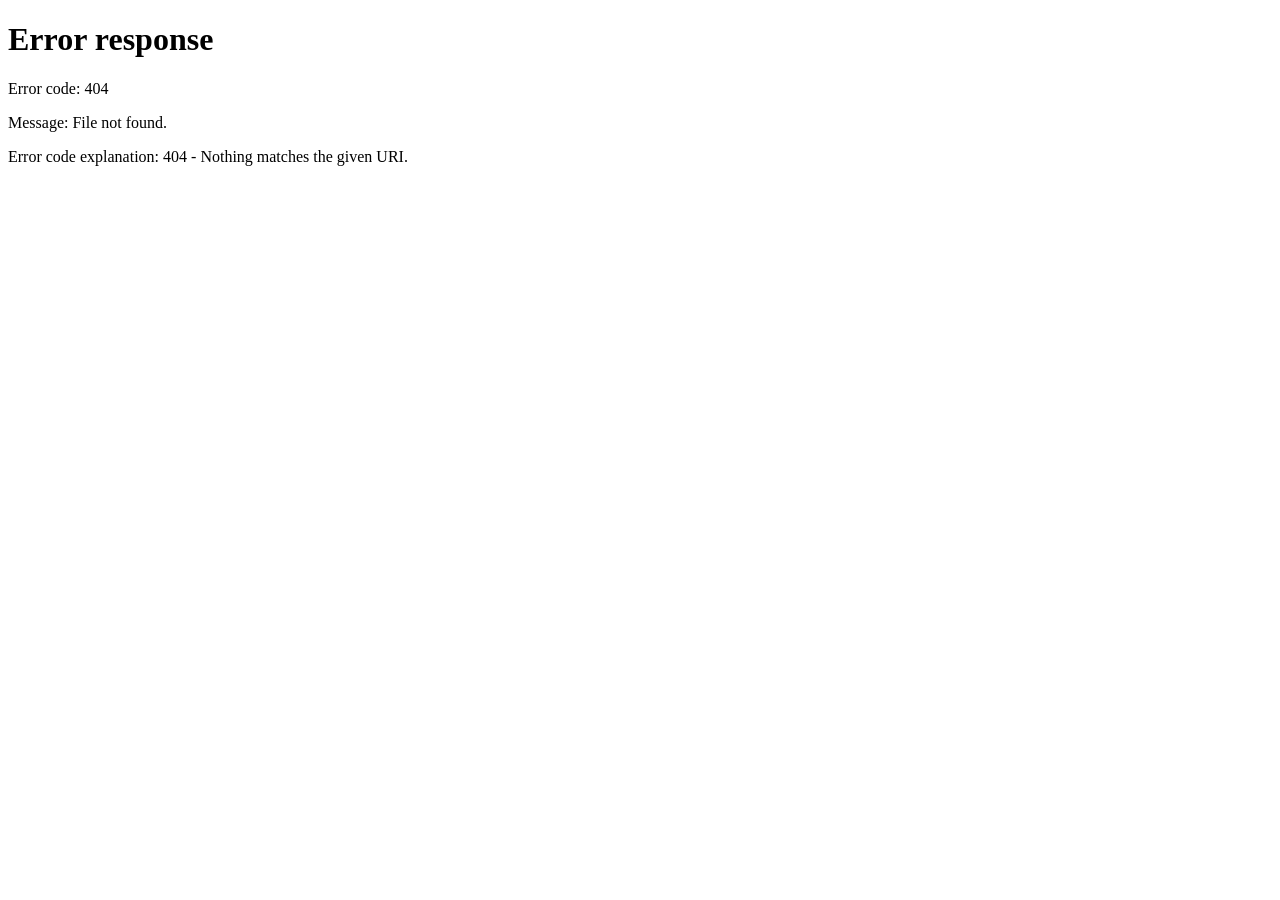
==== luci-app-openclash/root/usr/share/openclash/ui/metacubexd/index.html @ 3d4c2f78 "Chore: update third-party resources" ====
<!DOCTYPE html><html><head><meta charset="utf-8"><meta name="viewport" content="width=device-width, initial-scale=1.0, minimum-scale=1.0, maximum-scale=1.0, user-scalable=no, viewport-fit=cover"><title>MetaCubeXD</title><script src="config.js" onerror="window.__METACUBEXD_CONFIG__={defaultBackendURL:''}"></script><script>window.__METACUBEXD_CONFIG__ = window.__METACUBEXD_CONFIG__ || { defaultBackendURL: '' }</script><link rel="stylesheet" href="./_nuxt/entry.DXtGYZBt.css" crossorigin><link rel="modulepreload" as="script" crossorigin href="./_nuxt/CIdxgjib.js"><script type="module" src="./_nuxt/CIdxgjib.js" crossorigin></script><meta name="theme-color" content="#000000"><link rel="icon" type="image/svg+xml" href="favicon.svg"><link rel="apple-touch-icon" href="pwa-192x192.png"><script id="unhead:payload" type="application/json">{"title":"MetaCubeXD"}</script></head><body><div id="__nuxt"></div><div id="teleports"></div><script>window.__NUXT__={};window.__NUXT__.config={public:{appVersion:"1.244.2",mockMode:false,defaultBackendURL:"",i18n:{baseUrl:"",defaultLocale:"en",rootRedirect:"",redirectStatusCode:302,skipSettingLocaleOnNavigate:false,locales:[{code:"en",name:"English",language:""},{code:"zh",name:"简体中文",language:""},{code:"ru",name:"Русский",language:""}],detectBrowserLanguage:{alwaysRedirect:false,cookieCrossOrigin:false,cookieDomain:"",cookieKey:"metacubexd_lang",cookieSecure:false,fallbackLocale:"en",redirectOn:"root",useCookie:true},experimental:{localeDetector:"",typedPages:true,typedOptionsAndMessages:false,alternateLinkCanonicalQueries:true,devCache:false,cacheLifetime:"",stripMessagesPayload:false,preload:false,strictSeo:false,nitroContextDetection:true,httpCacheDuration:10},domainLocales:{en:{domain:""},zh:{domain:""},ru:{domain:""}}}},app:{baseURL:"./",buildId:"1cd4a309-3cd0-4e7f-ae64-8cde50544517",buildAssetsDir:"/_nuxt/",cdnURL:""}}</script><script type="application/json" data-nuxt-data="nuxt-app" data-ssr="false" id="__NUXT_DATA__">[{"prerenderedAt":1,"serverRendered":2},1775009994693,false]</script></body></html>
---- luci-app-openclash/root/usr/share/openclash/ui/metacubexd/_nuxt/entry.DXtGYZBt.css ----
@layer properties{@supports ((-webkit-hyphens:none) and (not (margin-trim:inline))) or ((-moz-orient:inline) and (not (color:rgb(from red r g b)))){*,::backdrop,:after,:before{--tw-translate-x:0;--tw-translate-y:0;--tw-translate-z:0;--tw-scale-x:1;--tw-scale-y:1;--tw-scale-z:1;--tw-rotate-x:initial;--tw-rotate-y:initial;--tw-rotate-z:initial;--tw-skew-x:initial;--tw-skew-y:initial;--tw-pan-x:initial;--tw-pan-y:initial;--tw-pinch-zoom:initial;--tw-space-y-reverse:0;--tw-border-style:solid;--tw-gradient-position:initial;--tw-gradient-from:#0000;--tw-gradient-via:#0000;--tw-gradient-to:#0000;--tw-gradient-stops:initial;--tw-gradient-via-stops:initial;--tw-gradient-from-position:0%;--tw-gradient-via-position:50%;--tw-gradient-to-position:100%;--tw-leading:initial;--tw-font-weight:initial;--tw-tracking:initial;--tw-ordinal:initial;--tw-slashed-zero:initial;--tw-numeric-figure:initial;--tw-numeric-spacing:initial;--tw-numeric-fraction:initial;--tw-shadow:0 0 #0000;--tw-shadow-color:initial;--tw-shadow-alpha:100%;--tw-inset-shadow:0 0 #0000;--tw-inset-shadow-color:initial;--tw-inset-shadow-alpha:100%;--tw-ring-color:initial;--tw-ring-shadow:0 0 #0000;--tw-inset-ring-color:initial;--tw-inset-ring-shadow:0 0 #0000;--tw-ring-inset:initial;--tw-ring-offset-width:0px;--tw-ring-offset-color:#fff;--tw-ring-offset-shadow:0 0 #0000;--tw-blur:initial;--tw-brightness:initial;--tw-contrast:initial;--tw-grayscale:initial;--tw-hue-rotate:initial;--tw-invert:initial;--tw-opacity:initial;--tw-saturate:initial;--tw-sepia:initial;--tw-drop-shadow:initial;--tw-drop-shadow-color:initial;--tw-drop-shadow-alpha:100%;--tw-drop-shadow-size:initial;--tw-backdrop-blur:initial;--tw-backdrop-brightness:initial;--tw-backdrop-contrast:initial;--tw-backdrop-grayscale:initial;--tw-backdrop-hue-rotate:initial;--tw-backdrop-invert:initial;--tw-backdrop-opacity:initial;--tw-backdrop-saturate:initial;--tw-backdrop-sepia:initial;--tw-duration:initial;--tw-ease:initial;--tw-content:""}}}@layer theme{:host,:root{--font-sans:ui-sans-serif,system-ui,sans-serif,"Apple Color Emoji","Segoe UI Emoji","Segoe UI Symbol","Noto Color Emoji";--font-mono:ui-monospace,SFMono-Regular,Menlo,Monaco,Consolas,"Liberation Mono","Courier New",monospace;--color-red-500:oklch(63.7% .237 25.331);--color-yellow-500:oklch(79.5% .184 86.047);--color-green-600:oklch(62.7% .194 149.214);--color-indigo-500:oklch(58.5% .233 277.117);--color-gray-200:oklch(92.8% .006 264.531);--color-gray-400:oklch(70.7% .022 261.325);--color-gray-700:oklch(37.3% .034 259.733);--color-gray-800:oklch(27.8% .033 256.848);--color-black:#000;--color-white:#fff;--spacing:.25rem;--container-sm:24rem;--container-md:28rem;--container-lg:32rem;--container-2xl:42rem;--text-xs:.75rem;--text-xs--line-height:1.33333;--text-sm:.875rem;--text-sm--line-height:1.42857;--text-base:1rem;--text-base--line-height:1.5;--text-lg:1.125rem;--text-lg--line-height:1.55556;--text-xl:1.25rem;--text-xl--line-height:1.4;--text-2xl:1.5rem;--text-2xl--line-height:1.33333;--text-3xl:1.875rem;--text-3xl--line-height:1.2;--text-4xl:2.25rem;--text-4xl--line-height:1.11111;--text-5xl:3rem;--text-5xl--line-height:1;--text-6xl:3.75rem;--text-6xl--line-height:1;--font-weight-medium:500;--font-weight-semibold:600;--font-weight-bold:700;--font-weight-black:900;--tracking-tighter:-.05em;--tracking-tight:-.025em;--tracking-wide:.025em;--tracking-wider:.05em;--tracking-widest:.1em;--leading-tight:1.25;--leading-normal:1.5;--radius-sm:.25rem;--radius-md:.375rem;--radius-lg:.5rem;--radius-xl:.75rem;--radius-2xl:1rem;--ease-out:cubic-bezier(0,0,.2,1);--ease-in-out:cubic-bezier(.4,0,.2,1);--animate-spin:spin 1s linear infinite;--animate-ping:ping 1s cubic-bezier(0,0,.2,1) infinite;--animate-pulse:pulse 2s cubic-bezier(.4,0,.6,1) infinite;--blur-xs:4px;--blur-sm:8px;--blur-md:12px;--default-transition-duration:.15s;--default-transition-timing-function:cubic-bezier(.4,0,.2,1);--default-font-family:var(--font-sans);--default-mono-font-family:var(--font-mono)}}@layer base{*,::backdrop,:after,:before{border:0 solid;box-sizing:border-box;margin:0;padding:0}::file-selector-button{border:0 solid;box-sizing:border-box;margin:0;padding:0}:host,html{-webkit-text-size-adjust:100%;font-family:var(--default-font-family,ui-sans-serif,system-ui,sans-serif,"Apple Color Emoji","Segoe UI Emoji","Segoe UI Symbol","Noto Color Emoji");font-feature-settings:var(--default-font-feature-settings,normal);font-variation-settings:var(--default-font-variation-settings,normal);line-height:1.5;-moz-tab-size:4;-o-tab-size:4;tab-size:4;-webkit-tap-highlight-color:transparent}hr{border-top-width:1px;color:inherit;height:0}abbr:where([title]){-webkit-text-decoration:underline dotted;text-decoration:underline dotted}h1,h2,h3,h4,h5,h6{font-size:inherit;font-weight:inherit}a{color:inherit;-webkit-text-decoration:inherit;text-decoration:inherit}b,strong{font-weight:bolder}code,kbd,pre,samp{font-family:var(--default-mono-font-family,ui-monospace,SFMono-Regular,Menlo,Monaco,Consolas,"Liberation Mono","Courier New",monospace);font-feature-settings:var(--default-mono-font-feature-settings,normal);font-size:1em;font-variation-settings:var(--default-mono-font-variation-settings,normal)}small{font-size:80%}sub,sup{font-size:75%;line-height:0;position:relative;vertical-align:baseline}sub{bottom:-.25em}sup{top:-.5em}table{border-collapse:collapse;border-color:inherit;text-indent:0}:-moz-focusring{outline:auto}progress{vertical-align:baseline}summary{display:list-item}menu,ol,ul{list-style:none}audio,canvas,embed,iframe,img,object,svg,video{display:block;vertical-align:middle}img,video{height:auto;max-width:100%}button,input,optgroup,select,textarea{background-color:#0000;border-radius:0;color:inherit;font:inherit;font-feature-settings:inherit;font-variation-settings:inherit;letter-spacing:inherit;opacity:1}::file-selector-button{background-color:#0000;border-radius:0;color:inherit;font:inherit;font-feature-settings:inherit;font-variation-settings:inherit;letter-spacing:inherit;opacity:1}:where(select:is([multiple],[size])) optgroup{font-weight:bolder}:where(select:is([multiple],[size])) optgroup option{padding-inline-start:20px}::file-selector-button{margin-inline-end:4px}::-moz-placeholder{opacity:1}::placeholder{opacity:1}@supports (not (-webkit-appearance:-apple-pay-button)) or (contain-intrinsic-size:1px){::-moz-placeholder{color:currentColor}::placeholder{color:currentColor}@supports (color:color-mix(in lab,red,red)){::-moz-placeholder{color:color-mix(in oklab,currentcolor 50%,transparent)}::placeholder{color:color-mix(in oklab,currentcolor 50%,transparent)}}}textarea{resize:vertical}::-webkit-search-decoration{-webkit-appearance:none}::-webkit-date-and-time-value{min-height:1lh;text-align:inherit}::-webkit-datetime-edit{display:inline-flex}::-webkit-datetime-edit-fields-wrapper{padding:0}::-webkit-datetime-edit,::-webkit-datetime-edit-year-field{padding-block:0}::-webkit-datetime-edit-day-field,::-webkit-datetime-edit-month-field{padding-block:0}::-webkit-datetime-edit-hour-field,::-webkit-datetime-edit-minute-field{padding-block:0}::-webkit-datetime-edit-millisecond-field,::-webkit-datetime-edit-second-field{padding-block:0}::-webkit-datetime-edit-meridiem-field{padding-block:0}::-webkit-calendar-picker-indicator{line-height:1}:-moz-ui-invalid{box-shadow:none}button,input:where([type=button],[type=reset],[type=submit]){-webkit-appearance:button;-moz-appearance:button;appearance:button}::file-selector-button{-webkit-appearance:button;-moz-appearance:button;appearance:button}::-webkit-inner-spin-button,::-webkit-outer-spin-button{height:auto}[hidden]:where(:not([hidden=until-found])){display:none!important}:root:has(input.theme-controller[value=light]:checked),:where(:root),[data-theme=light]{color-scheme:light;--color-base-100:oklch(100% 0 0);--color-base-200:oklch(98% 0 0);--color-base-300:oklch(95% 0 0);--color-base-content:oklch(21% .006 285.885);--color-primary:oklch(45% .24 277.023);--color-primary-content:oklch(93% .034 272.788);--color-secondary:oklch(65% .241 354.308);--color-secondary-content:oklch(94% .028 342.258);--color-accent:oklch(77% .152 181.912);--color-accent-content:oklch(38% .063 188.416);--color-neutral:oklch(14% .005 285.823);--color-neutral-content:oklch(92% .004 286.32);--color-info:oklch(74% .16 232.661);--color-info-content:oklch(29% .066 243.157);--color-success:oklch(76% .177 163.223);--color-success-content:oklch(37% .077 168.94);--color-warning:oklch(82% .189 84.429);--color-warning-content:oklch(41% .112 45.904);--color-error:oklch(71% .194 13.428);--color-error-content:oklch(27% .105 12.094);--radius-selector:.5rem;--radius-field:.25rem;--radius-box:.5rem;--size-selector:.25rem;--size-field:.25rem;--border:1px;--depth:1;--noise:0}@media(prefers-color-scheme:dark){:root:not([data-theme]){color-scheme:dark;--color-base-100:oklch(25.33% .016 252.42);--color-base-200:oklch(23.26% .014 253.1);--color-base-300:oklch(21.15% .012 254.09);--color-base-content:oklch(97.807% .029 256.847);--color-primary:oklch(58% .233 277.117);--color-primary-content:oklch(96% .018 272.314);--color-secondary:oklch(65% .241 354.308);--color-secondary-content:oklch(94% .028 342.258);--color-accent:oklch(77% .152 181.912);--color-accent-content:oklch(38% .063 188.416);--color-neutral:oklch(14% .005 285.823);--color-neutral-content:oklch(92% .004 286.32);--color-info:oklch(74% .16 232.661);--color-info-content:oklch(29% .066 243.157);--color-success:oklch(76% .177 163.223);--color-success-content:oklch(37% .077 168.94);--color-warning:oklch(82% .189 84.429);--color-warning-content:oklch(41% .112 45.904);--color-error:oklch(71% .194 13.428);--color-error-content:oklch(27% .105 12.094);--radius-selector:.5rem;--radius-field:.25rem;--radius-box:.5rem;--size-selector:.25rem;--size-field:.25rem;--border:1px;--depth:1;--noise:0}}:root:has(input.theme-controller[value=light]:checked),[data-theme=light]{color-scheme:light;--color-base-100:oklch(100% 0 0);--color-base-200:oklch(98% 0 0);--color-base-300:oklch(95% 0 0);--color-base-content:oklch(21% .006 285.885);--color-primary:oklch(45% .24 277.023);--color-primary-content:oklch(93% .034 272.788);--color-secondary:oklch(65% .241 354.308);--color-secondary-content:oklch(94% .028 342.258);--color-accent:oklch(77% .152 181.912);--color-accent-content:oklch(38% .063 188.416);--color-neutral:oklch(14% .005 285.823);--color-neutral-content:oklch(92% .004 286.32);--color-info:oklch(74% .16 232.661);--color-info-content:oklch(29% .066 243.157);--color-success:oklch(76% .177 163.223);--color-success-content:oklch(37% .077 168.94);--color-warning:oklch(82% .189 84.429);--color-warning-content:oklch(41% .112 45.904);--color-error:oklch(71% .194 13.428);--color-error-content:oklch(27% .105 12.094);--radius-selector:.5rem;--radius-field:.25rem;--radius-box:.5rem;--size-selector:.25rem;--size-field:.25rem;--border:1px;--depth:1;--noise:0}:root:has(input.theme-controller[value=dark]:checked),[data-theme=dark]{color-scheme:dark;--color-base-100:oklch(25.33% .016 252.42);--color-base-200:oklch(23.26% .014 253.1);--color-base-300:oklch(21.15% .012 254.09);--color-base-content:oklch(97.807% .029 256.847);--color-primary:oklch(58% .233 277.117);--color-primary-content:oklch(96% .018 272.314);--color-secondary:oklch(65% .241 354.308);--color-secondary-content:oklch(94% .028 342.258);--color-accent:oklch(77% .152 181.912);--color-accent-content:oklch(38% .063 188.416);--color-neutral:oklch(14% .005 285.823);--color-neutral-content:oklch(92% .004 286.32);--color-info:oklch(74% .16 232.661);--color-info-content:oklch(29% .066 243.157);--color-success:oklch(76% .177 163.223);--color-success-content:oklch(37% .077 168.94);--color-warning:oklch(82% .189 84.429);--color-warning-content:oklch(41% .112 45.904);--color-error:oklch(71% .194 13.428);--color-error-content:oklch(27% .105 12.094);--radius-selector:.5rem;--radius-field:.25rem;--radius-box:.5rem;--size-selector:.25rem;--size-field:.25rem;--border:1px;--depth:1;--noise:0}:root:has(input.theme-controller[value=cupcake]:checked),[data-theme=cupcake]{color-scheme:light;--color-base-100:oklch(97.788% .004 56.375);--color-base-200:oklch(93.982% .007 61.449);--color-base-300:oklch(91.586% .006 53.44);--color-base-content:oklch(23.574% .066 313.189);--color-primary:oklch(85% .138 181.071);--color-primary-content:oklch(43% .078 188.216);--color-secondary:oklch(89% .061 343.231);--color-secondary-content:oklch(45% .187 3.815);--color-accent:oklch(90% .076 70.697);--color-accent-content:oklch(47% .157 37.304);--color-neutral:oklch(27% .006 286.033);--color-neutral-content:oklch(92% .004 286.32);--color-info:oklch(68% .169 237.323);--color-info-content:oklch(29% .066 243.157);--color-success:oklch(69% .17 162.48);--color-success-content:oklch(26% .051 172.552);--color-warning:oklch(79% .184 86.047);--color-warning-content:oklch(28% .066 53.813);--color-error:oklch(64% .246 16.439);--color-error-content:oklch(27% .105 12.094);--radius-selector:1rem;--radius-field:2rem;--radius-box:1rem;--size-selector:.25rem;--size-field:.25rem;--border:2px;--depth:1;--noise:0}:root:has(input.theme-controller[value=bumblebee]:checked),[data-theme=bumblebee]{color-scheme:light;--color-base-100:oklch(100% 0 0);--color-base-200:oklch(97% 0 0);--color-base-300:oklch(92% 0 0);--color-base-content:oklch(20% 0 0);--color-primary:oklch(85% .199 91.936);--color-primary-content:oklch(42% .095 57.708);--color-secondary:oklch(75% .183 55.934);--color-secondary-content:oklch(40% .123 38.172);--color-accent:oklch(0% 0 0);--color-accent-content:oklch(100% 0 0);--color-neutral:oklch(37% .01 67.558);--color-neutral-content:oklch(92% .003 48.717);--color-info:oklch(74% .16 232.661);--color-info-content:oklch(39% .09 240.876);--color-success:oklch(76% .177 163.223);--color-success-content:oklch(37% .077 168.94);--color-warning:oklch(82% .189 84.429);--color-warning-content:oklch(41% .112 45.904);--color-error:oklch(70% .191 22.216);--color-error-content:oklch(39% .141 25.723);--radius-selector:1rem;--radius-field:.5rem;--radius-box:1rem;--size-selector:.25rem;--size-field:.25rem;--border:1px;--depth:1;--noise:0}:root:has(input.theme-controller[value=emerald]:checked),[data-theme=emerald]{color-scheme:light;--color-base-100:oklch(100% 0 0);--color-base-200:oklch(93% 0 0);--color-base-300:oklch(86% 0 0);--color-base-content:oklch(35.519% .032 262.988);--color-primary:oklch(76.662% .135 153.45);--color-primary-content:oklch(33.387% .04 162.24);--color-secondary:oklch(61.302% .202 261.294);--color-secondary-content:oklch(100% 0 0);--color-accent:oklch(72.772% .149 33.2);--color-accent-content:oklch(0% 0 0);--color-neutral:oklch(35.519% .032 262.988);--color-neutral-content:oklch(98.462% .001 247.838);--color-info:oklch(72.06% .191 231.6);--color-info-content:oklch(0% 0 0);--color-success:oklch(64.8% .15 160);--color-success-content:oklch(0% 0 0);--color-warning:oklch(84.71% .199 83.87);--color-warning-content:oklch(0% 0 0);--color-error:oklch(71.76% .221 22.18);--color-error-content:oklch(0% 0 0);--radius-selector:1rem;--radius-field:.5rem;--radius-box:1rem;--size-selector:.25rem;--size-field:.25rem;--border:1px;--depth:0;--noise:0}:root:has(input.theme-controller[value=corporate]:checked),[data-theme=corporate]{color-scheme:light;--color-base-100:oklch(100% 0 0);--color-base-200:oklch(93% 0 0);--color-base-300:oklch(86% 0 0);--color-base-content:oklch(22.389% .031 278.072);--color-primary:oklch(58% .158 241.966);--color-primary-content:oklch(100% 0 0);--color-secondary:oklch(55% .046 257.417);--color-secondary-content:oklch(100% 0 0);--color-accent:oklch(60% .118 184.704);--color-accent-content:oklch(100% 0 0);--color-neutral:oklch(0% 0 0);--color-neutral-content:oklch(100% 0 0);--color-info:oklch(60% .126 221.723);--color-info-content:oklch(100% 0 0);--color-success:oklch(62% .194 149.214);--color-success-content:oklch(100% 0 0);--color-warning:oklch(85% .199 91.936);--color-warning-content:oklch(0% 0 0);--color-error:oklch(70% .191 22.216);--color-error-content:oklch(0% 0 0);--radius-selector:.25rem;--radius-field:.25rem;--radius-box:.25rem;--size-selector:.25rem;--size-field:.25rem;--border:1px;--depth:0;--noise:0}:root:has(input.theme-controller[value=synthwave]:checked),[data-theme=synthwave]{color-scheme:dark;--color-base-100:oklch(15% .09 281.288);--color-base-200:oklch(20% .09 281.288);--color-base-300:oklch(25% .09 281.288);--color-base-content:oklch(78% .115 274.713);--color-primary:oklch(71% .202 349.761);--color-primary-content:oklch(28% .109 3.907);--color-secondary:oklch(82% .111 230.318);--color-secondary-content:oklch(29% .066 243.157);--color-accent:oklch(75% .183 55.934);--color-accent-content:oklch(26% .079 36.259);--color-neutral:oklch(45% .24 277.023);--color-neutral-content:oklch(87% .065 274.039);--color-info:oklch(74% .16 232.661);--color-info-content:oklch(29% .066 243.157);--color-success:oklch(77% .152 181.912);--color-success-content:oklch(27% .046 192.524);--color-warning:oklch(90% .182 98.111);--color-warning-content:oklch(42% .095 57.708);--color-error:oklch(73.7% .121 32.639);--color-error-content:oklch(23.501% .096 290.329);--radius-selector:1rem;--radius-field:.5rem;--radius-box:1rem;--size-selector:.25rem;--size-field:.25rem;--border:1px;--depth:0;--noise:0}:root:has(input.theme-controller[value=retro]:checked),[data-theme=retro]{color-scheme:light;--color-base-100:oklch(91.637% .034 90.515);--color-base-200:oklch(88.272% .049 91.774);--color-base-300:oklch(84.133% .065 90.856);--color-base-content:oklch(41% .112 45.904);--color-primary:oklch(80% .114 19.571);--color-primary-content:oklch(39% .141 25.723);--color-secondary:oklch(92% .084 155.995);--color-secondary-content:oklch(44% .119 151.328);--color-accent:oklch(68% .162 75.834);--color-accent-content:oklch(41% .112 45.904);--color-neutral:oklch(44% .011 73.639);--color-neutral-content:oklch(86% .005 56.366);--color-info:oklch(58% .158 241.966);--color-info-content:oklch(96% .059 95.617);--color-success:oklch(51% .096 186.391);--color-success-content:oklch(96% .059 95.617);--color-warning:oklch(64% .222 41.116);--color-warning-content:oklch(96% .059 95.617);--color-error:oklch(70% .191 22.216);--color-error-content:oklch(40% .123 38.172);--radius-selector:.25rem;--radius-field:.25rem;--radius-box:.5rem;--size-selector:.25rem;--size-field:.25rem;--border:1px;--depth:0;--noise:0}:root:has(input.theme-controller[value=cyberpunk]:checked),[data-theme=cyberpunk]{color-scheme:light;--color-base-100:oklch(94.51% .179 104.32);--color-base-200:oklch(91.51% .179 104.32);--color-base-300:oklch(85.51% .179 104.32);--color-base-content:oklch(0% 0 0);--color-primary:oklch(74.22% .209 6.35);--color-primary-content:oklch(14.844% .041 6.35);--color-secondary:oklch(83.33% .184 204.72);--color-secondary-content:oklch(16.666% .036 204.72);--color-accent:oklch(71.86% .217 310.43);--color-accent-content:oklch(14.372% .043 310.43);--color-neutral:oklch(23.04% .065 269.31);--color-neutral-content:oklch(94.51% .179 104.32);--color-info:oklch(72.06% .191 231.6);--color-info-content:oklch(0% 0 0);--color-success:oklch(64.8% .15 160);--color-success-content:oklch(0% 0 0);--color-warning:oklch(84.71% .199 83.87);--color-warning-content:oklch(0% 0 0);--color-error:oklch(71.76% .221 22.18);--color-error-content:oklch(0% 0 0);--radius-selector:0rem;--radius-field:0rem;--radius-box:0rem;--size-selector:.25rem;--size-field:.25rem;--border:1px;--depth:0;--noise:0}:root:has(input.theme-controller[value=valentine]:checked),[data-theme=valentine]{color-scheme:light;--color-base-100:oklch(97% .014 343.198);--color-base-200:oklch(94% .028 342.258);--color-base-300:oklch(89% .061 343.231);--color-base-content:oklch(52% .223 3.958);--color-primary:oklch(65% .241 354.308);--color-primary-content:oklch(100% 0 0);--color-secondary:oklch(62% .265 303.9);--color-secondary-content:oklch(97% .014 308.299);--color-accent:oklch(82% .111 230.318);--color-accent-content:oklch(39% .09 240.876);--color-neutral:oklch(40% .153 2.432);--color-neutral-content:oklch(89% .061 343.231);--color-info:oklch(86% .127 207.078);--color-info-content:oklch(44% .11 240.79);--color-success:oklch(84% .143 164.978);--color-success-content:oklch(43% .095 166.913);--color-warning:oklch(75% .183 55.934);--color-warning-content:oklch(26% .079 36.259);--color-error:oklch(63% .237 25.331);--color-error-content:oklch(97% .013 17.38);--radius-selector:1rem;--radius-field:2rem;--radius-box:1rem;--size-selector:.25rem;--size-field:.25rem;--border:1px;--depth:0;--noise:0}:root:has(input.theme-controller[value=halloween]:checked),[data-theme=halloween]{color-scheme:dark;--color-base-100:oklch(21% .006 56.043);--color-base-200:oklch(14% .004 49.25);--color-base-300:oklch(0% 0 0);--color-base-content:oklch(84.955% 0 0);--color-primary:oklch(77.48% .204 60.62);--color-primary-content:oklch(19.693% .004 196.779);--color-secondary:oklch(45.98% .248 305.03);--color-secondary-content:oklch(89.196% .049 305.03);--color-accent:oklch(64.8% .223 136.073);--color-accent-content:oklch(0% 0 0);--color-neutral:oklch(24.371% .046 65.681);--color-neutral-content:oklch(84.874% .009 65.681);--color-info:oklch(54.615% .215 262.88);--color-info-content:oklch(90.923% .043 262.88);--color-success:oklch(62.705% .169 149.213);--color-success-content:oklch(12.541% .033 149.213);--color-warning:oklch(66.584% .157 58.318);--color-warning-content:oklch(13.316% .031 58.318);--color-error:oklch(65.72% .199 27.33);--color-error-content:oklch(13.144% .039 27.33);--radius-selector:1rem;--radius-field:.5rem;--radius-box:1rem;--size-selector:.25rem;--size-field:.25rem;--border:1px;--depth:1;--noise:0}:root:has(input.theme-controller[value=garden]:checked),[data-theme=garden]{color-scheme:light;--color-base-100:oklch(92.951% .002 17.197);--color-base-200:oklch(86.445% .002 17.197);--color-base-300:oklch(79.938% .001 17.197);--color-base-content:oklch(16.961% .001 17.32);--color-primary:oklch(62.45% .278 3.836);--color-primary-content:oklch(100% 0 0);--color-secondary:oklch(48.495% .11 355.095);--color-secondary-content:oklch(89.699% .022 355.095);--color-accent:oklch(56.273% .054 154.39);--color-accent-content:oklch(100% 0 0);--color-neutral:oklch(24.155% .049 89.07);--color-neutral-content:oklch(92.951% .002 17.197);--color-info:oklch(72.06% .191 231.6);--color-info-content:oklch(0% 0 0);--color-success:oklch(64.8% .15 160);--color-success-content:oklch(0% 0 0);--color-warning:oklch(84.71% .199 83.87);--color-warning-content:oklch(0% 0 0);--color-error:oklch(71.76% .221 22.18);--color-error-content:oklch(0% 0 0);--radius-selector:1rem;--radius-field:.5rem;--radius-box:1rem;--size-selector:.25rem;--size-field:.25rem;--border:1px;--depth:0;--noise:0}:root:has(input.theme-controller[value=forest]:checked),[data-theme=forest]{color-scheme:dark;--color-base-100:oklch(20.84% .008 17.911);--color-base-200:oklch(18.522% .007 17.911);--color-base-300:oklch(16.203% .007 17.911);--color-base-content:oklch(83.768% .001 17.911);--color-primary:oklch(68.628% .185 148.958);--color-primary-content:oklch(0% 0 0);--color-secondary:oklch(69.776% .135 168.327);--color-secondary-content:oklch(13.955% .027 168.327);--color-accent:oklch(70.628% .119 185.713);--color-accent-content:oklch(14.125% .023 185.713);--color-neutral:oklch(30.698% .039 171.364);--color-neutral-content:oklch(86.139% .007 171.364);--color-info:oklch(72.06% .191 231.6);--color-info-content:oklch(0% 0 0);--color-success:oklch(64.8% .15 160);--color-success-content:oklch(0% 0 0);--color-warning:oklch(84.71% .199 83.87);--color-warning-content:oklch(0% 0 0);--color-error:oklch(71.76% .221 22.18);--color-error-content:oklch(0% 0 0);--radius-selector:1rem;--radius-field:2rem;--radius-box:1rem;--size-selector:.25rem;--size-field:.25rem;--border:1px;--depth:0;--noise:0}:root:has(input.theme-controller[value=aqua]:checked),[data-theme=aqua]{color-scheme:dark;--color-base-100:oklch(37% .146 265.522);--color-base-200:oklch(28% .091 267.935);--color-base-300:oklch(22% .091 267.935);--color-base-content:oklch(90% .058 230.902);--color-primary:oklch(85.661% .144 198.645);--color-primary-content:oklch(40.124% .068 197.603);--color-secondary:oklch(60.682% .108 309.782);--color-secondary-content:oklch(96% .016 293.756);--color-accent:oklch(93.426% .102 94.555);--color-accent-content:oklch(18.685% .02 94.555);--color-neutral:oklch(27% .146 265.522);--color-neutral-content:oklch(80% .146 265.522);--color-info:oklch(54.615% .215 262.88);--color-info-content:oklch(90.923% .043 262.88);--color-success:oklch(62.705% .169 149.213);--color-success-content:oklch(12.541% .033 149.213);--color-warning:oklch(66.584% .157 58.318);--color-warning-content:oklch(27% .077 45.635);--color-error:oklch(73.95% .19 27.33);--color-error-content:oklch(14.79% .038 27.33);--radius-selector:1rem;--radius-field:.5rem;--radius-box:1rem;--size-selector:.25rem;--size-field:.25rem;--border:1px;--depth:1;--noise:0}:root:has(input.theme-controller[value=lofi]:checked),[data-theme=lofi]{color-scheme:light;--color-base-100:oklch(100% 0 0);--color-base-200:oklch(97% 0 0);--color-base-300:oklch(94% 0 0);--color-base-content:oklch(0% 0 0);--color-primary:oklch(15.906% 0 0);--color-primary-content:oklch(100% 0 0);--color-secondary:oklch(21.455% .001 17.278);--color-secondary-content:oklch(100% 0 0);--color-accent:oklch(26.861% 0 0);--color-accent-content:oklch(100% 0 0);--color-neutral:oklch(0% 0 0);--color-neutral-content:oklch(100% 0 0);--color-info:oklch(79.54% .103 205.9);--color-info-content:oklch(15.908% .02 205.9);--color-success:oklch(90.13% .153 164.14);--color-success-content:oklch(18.026% .03 164.14);--color-warning:oklch(88.37% .135 79.94);--color-warning-content:oklch(17.674% .027 79.94);--color-error:oklch(78.66% .15 28.47);--color-error-content:oklch(15.732% .03 28.47);--radius-selector:2rem;--radius-field:.25rem;--radius-box:.5rem;--size-selector:.25rem;--size-field:.25rem;--border:1px;--depth:0;--noise:0}:root:has(input.theme-controller[value=pastel]:checked),[data-theme=pastel]{color-scheme:light;--color-base-100:oklch(100% 0 0);--color-base-200:oklch(98.462% .001 247.838);--color-base-300:oklch(92.462% .001 247.838);--color-base-content:oklch(20% 0 0);--color-primary:oklch(90% .063 306.703);--color-primary-content:oklch(49% .265 301.924);--color-secondary:oklch(89% .058 10.001);--color-secondary-content:oklch(51% .222 16.935);--color-accent:oklch(90% .093 164.15);--color-accent-content:oklch(50% .118 165.612);--color-neutral:oklch(55% .046 257.417);--color-neutral-content:oklch(92% .013 255.508);--color-info:oklch(86% .127 207.078);--color-info-content:oklch(52% .105 223.128);--color-success:oklch(87% .15 154.449);--color-success-content:oklch(52% .154 150.069);--color-warning:oklch(83% .128 66.29);--color-warning-content:oklch(55% .195 38.402);--color-error:oklch(80% .114 19.571);--color-error-content:oklch(50% .213 27.518);--radius-selector:1rem;--radius-field:2rem;--radius-box:1rem;--size-selector:.25rem;--size-field:.25rem;--border:2px;--depth:0;--noise:0}:root:has(input.theme-controller[value=fantasy]:checked),[data-theme=fantasy]{color-scheme:light;--color-base-100:oklch(100% 0 0);--color-base-200:oklch(93% 0 0);--color-base-300:oklch(86% 0 0);--color-base-content:oklch(27.807% .029 256.847);--color-primary:oklch(37.45% .189 325.02);--color-primary-content:oklch(87.49% .037 325.02);--color-secondary:oklch(53.92% .162 241.36);--color-secondary-content:oklch(90.784% .032 241.36);--color-accent:oklch(75.98% .204 56.72);--color-accent-content:oklch(15.196% .04 56.72);--color-neutral:oklch(27.807% .029 256.847);--color-neutral-content:oklch(85.561% .005 256.847);--color-info:oklch(72.06% .191 231.6);--color-info-content:oklch(0% 0 0);--color-success:oklch(64.8% .15 160);--color-success-content:oklch(0% 0 0);--color-warning:oklch(84.71% .199 83.87);--color-warning-content:oklch(0% 0 0);--color-error:oklch(71.76% .221 22.18);--color-error-content:oklch(0% 0 0);--radius-selector:1rem;--radius-field:.5rem;--radius-box:1rem;--size-selector:.25rem;--size-field:.25rem;--border:1px;--depth:1;--noise:0}:root:has(input.theme-controller[value=wireframe]:checked),[data-theme=wireframe]{color-scheme:light;--color-base-100:oklch(100% 0 0);--color-base-200:oklch(97% 0 0);--color-base-300:oklch(94% 0 0);--color-base-content:oklch(20% 0 0);--color-primary:oklch(87% 0 0);--color-primary-content:oklch(26% 0 0);--color-secondary:oklch(87% 0 0);--color-secondary-content:oklch(26% 0 0);--color-accent:oklch(87% 0 0);--color-accent-content:oklch(26% 0 0);--color-neutral:oklch(87% 0 0);--color-neutral-content:oklch(26% 0 0);--color-info:oklch(44% .11 240.79);--color-info-content:oklch(90% .058 230.902);--color-success:oklch(43% .095 166.913);--color-success-content:oklch(90% .093 164.15);--color-warning:oklch(47% .137 46.201);--color-warning-content:oklch(92% .12 95.746);--color-error:oklch(44% .177 26.899);--color-error-content:oklch(88% .062 18.334);--radius-selector:0rem;--radius-field:.25rem;--radius-box:.25rem;--size-selector:.25rem;--size-field:.25rem;--border:1px;--depth:0;--noise:0}:root:has(input.theme-controller[value=black]:checked),[data-theme=black]{color-scheme:dark;--color-base-100:oklch(0% 0 0);--color-base-200:oklch(19% 0 0);--color-base-300:oklch(22% 0 0);--color-base-content:oklch(87.609% 0 0);--color-primary:oklch(35% 0 0);--color-primary-content:oklch(100% 0 0);--color-secondary:oklch(35% 0 0);--color-secondary-content:oklch(100% 0 0);--color-accent:oklch(35% 0 0);--color-accent-content:oklch(100% 0 0);--color-neutral:oklch(35% 0 0);--color-neutral-content:oklch(100% 0 0);--color-info:oklch(45.201% .313 264.052);--color-info-content:oklch(89.04% .062 264.052);--color-success:oklch(51.975% .176 142.495);--color-success-content:oklch(90.395% .035 142.495);--color-warning:oklch(96.798% .211 109.769);--color-warning-content:oklch(19.359% .042 109.769);--color-error:oklch(62.795% .257 29.233);--color-error-content:oklch(12.559% .051 29.233);--radius-selector:0rem;--radius-field:0rem;--radius-box:0rem;--size-selector:.25rem;--size-field:.25rem;--border:1px;--depth:0;--noise:0}:root:has(input.theme-controller[value=luxury]:checked),[data-theme=luxury]{color-scheme:dark;--color-base-100:oklch(14.076% .004 285.822);--color-base-200:oklch(20.219% .004 308.229);--color-base-300:oklch(23.219% .004 308.229);--color-base-content:oklch(75.687% .123 76.89);--color-primary:oklch(100% 0 0);--color-primary-content:oklch(20% 0 0);--color-secondary:oklch(27.581% .064 261.069);--color-secondary-content:oklch(85.516% .012 261.069);--color-accent:oklch(36.674% .051 338.825);--color-accent-content:oklch(87.334% .01 338.825);--color-neutral:oklch(24.27% .057 59.825);--color-neutral-content:oklch(93.203% .089 90.861);--color-info:oklch(79.061% .121 237.133);--color-info-content:oklch(15.812% .024 237.133);--color-success:oklch(78.119% .192 132.154);--color-success-content:oklch(15.623% .038 132.154);--color-warning:oklch(86.127% .136 102.891);--color-warning-content:oklch(17.225% .027 102.891);--color-error:oklch(71.753% .176 22.568);--color-error-content:oklch(14.35% .035 22.568);--radius-selector:1rem;--radius-field:.5rem;--radius-box:1rem;--size-selector:.25rem;--size-field:.25rem;--border:1px;--depth:1;--noise:0}:root:has(input.theme-controller[value=dracula]:checked),[data-theme=dracula]{color-scheme:dark;--color-base-100:oklch(28.822% .022 277.508);--color-base-200:oklch(26.805% .02 277.508);--color-base-300:oklch(24.787% .019 277.508);--color-base-content:oklch(97.747% .007 106.545);--color-primary:oklch(75.461% .183 346.812);--color-primary-content:oklch(15.092% .036 346.812);--color-secondary:oklch(74.202% .148 301.883);--color-secondary-content:oklch(14.84% .029 301.883);--color-accent:oklch(83.392% .124 66.558);--color-accent-content:oklch(16.678% .024 66.558);--color-neutral:oklch(39.445% .032 275.524);--color-neutral-content:oklch(87.889% .006 275.524);--color-info:oklch(88.263% .093 212.846);--color-info-content:oklch(17.652% .018 212.846);--color-success:oklch(87.099% .219 148.024);--color-success-content:oklch(17.419% .043 148.024);--color-warning:oklch(95.533% .134 112.757);--color-warning-content:oklch(19.106% .026 112.757);--color-error:oklch(68.22% .206 24.43);--color-error-content:oklch(13.644% .041 24.43);--radius-selector:1rem;--radius-field:.5rem;--radius-box:1rem;--size-selector:.25rem;--size-field:.25rem;--border:1px;--depth:0;--noise:0}:root:has(input.theme-controller[value=cmyk]:checked),[data-theme=cmyk]{color-scheme:light;--color-base-100:oklch(100% 0 0);--color-base-200:oklch(95% 0 0);--color-base-300:oklch(90% 0 0);--color-base-content:oklch(20% 0 0);--color-primary:oklch(71.772% .133 239.443);--color-primary-content:oklch(14.354% .026 239.443);--color-secondary:oklch(64.476% .202 359.339);--color-secondary-content:oklch(12.895% .04 359.339);--color-accent:oklch(94.228% .189 105.306);--color-accent-content:oklch(18.845% .037 105.306);--color-neutral:oklch(21.778% 0 0);--color-neutral-content:oklch(84.355% 0 0);--color-info:oklch(68.475% .094 217.284);--color-info-content:oklch(13.695% .018 217.284);--color-success:oklch(46.949% .162 321.406);--color-success-content:oklch(89.389% .032 321.406);--color-warning:oklch(71.236% .159 52.023);--color-warning-content:oklch(14.247% .031 52.023);--color-error:oklch(62.013% .208 28.717);--color-error-content:oklch(12.402% .041 28.717);--radius-selector:1rem;--radius-field:.5rem;--radius-box:1rem;--size-selector:.25rem;--size-field:.25rem;--border:1px;--depth:0;--noise:0}:root:has(input.theme-controller[value=autumn]:checked),[data-theme=autumn]{color-scheme:light;--color-base-100:oklch(95.814% 0 0);--color-base-200:oklch(89.107% 0 0);--color-base-300:oklch(82.4% 0 0);--color-base-content:oklch(19.162% 0 0);--color-primary:oklch(40.723% .161 17.53);--color-primary-content:oklch(88.144% .032 17.53);--color-secondary:oklch(61.676% .169 23.865);--color-secondary-content:oklch(12.335% .033 23.865);--color-accent:oklch(73.425% .094 60.729);--color-accent-content:oklch(14.685% .018 60.729);--color-neutral:oklch(54.367% .037 51.902);--color-neutral-content:oklch(90.873% .007 51.902);--color-info:oklch(69.224% .097 207.284);--color-info-content:oklch(13.844% .019 207.284);--color-success:oklch(60.995% .08 174.616);--color-success-content:oklch(12.199% .016 174.616);--color-warning:oklch(70.081% .164 56.844);--color-warning-content:oklch(14.016% .032 56.844);--color-error:oklch(53.07% .241 24.16);--color-error-content:oklch(90.614% .048 24.16);--radius-selector:1rem;--radius-field:.5rem;--radius-box:1rem;--size-selector:.25rem;--size-field:.25rem;--border:1px;--depth:1;--noise:0}:root:has(input.theme-controller[value=business]:checked),[data-theme=business]{color-scheme:dark;--color-base-100:oklch(24.353% 0 0);--color-base-200:oklch(22.648% 0 0);--color-base-300:oklch(20.944% 0 0);--color-base-content:oklch(84.87% 0 0);--color-primary:oklch(41.703% .099 251.473);--color-primary-content:oklch(88.34% .019 251.473);--color-secondary:oklch(64.092% .027 229.389);--color-secondary-content:oklch(12.818% .005 229.389);--color-accent:oklch(67.271% .167 35.791);--color-accent-content:oklch(13.454% .033 35.791);--color-neutral:oklch(27.441% .013 253.041);--color-neutral-content:oklch(85.488% .002 253.041);--color-info:oklch(62.616% .143 240.033);--color-info-content:oklch(12.523% .028 240.033);--color-success:oklch(70.226% .094 156.596);--color-success-content:oklch(14.045% .018 156.596);--color-warning:oklch(77.482% .115 81.519);--color-warning-content:oklch(15.496% .023 81.519);--color-error:oklch(51.61% .146 29.674);--color-error-content:oklch(90.322% .029 29.674);--radius-selector:0rem;--radius-field:.25rem;--radius-box:.25rem;--size-selector:.25rem;--size-field:.25rem;--border:1px;--depth:0;--noise:0}:root:has(input.theme-controller[value=acid]:checked),[data-theme=acid]{color-scheme:light;--color-base-100:oklch(98% 0 0);--color-base-200:oklch(95% 0 0);--color-base-300:oklch(91% 0 0);--color-base-content:oklch(0% 0 0);--color-primary:oklch(71.9% .357 330.759);--color-primary-content:oklch(14.38% .071 330.759);--color-secondary:oklch(73.37% .224 48.25);--color-secondary-content:oklch(14.674% .044 48.25);--color-accent:oklch(92.78% .264 122.962);--color-accent-content:oklch(18.556% .052 122.962);--color-neutral:oklch(21.31% .128 278.68);--color-neutral-content:oklch(84.262% .025 278.68);--color-info:oklch(60.72% .227 252.05);--color-info-content:oklch(12.144% .045 252.05);--color-success:oklch(85.72% .266 158.53);--color-success-content:oklch(17.144% .053 158.53);--color-warning:oklch(91.01% .212 100.5);--color-warning-content:oklch(18.202% .042 100.5);--color-error:oklch(64.84% .293 29.349);--color-error-content:oklch(12.968% .058 29.349);--radius-selector:1rem;--radius-field:1rem;--radius-box:1rem;--size-selector:.25rem;--size-field:.25rem;--border:1px;--depth:1;--noise:0}:root:has(input.theme-controller[value=lemonade]:checked),[data-theme=lemonade]{color-scheme:light;--color-base-100:oklch(98.71% .02 123.72);--color-base-200:oklch(91.8% .018 123.72);--color-base-300:oklch(84.89% .017 123.72);--color-base-content:oklch(19.742% .004 123.72);--color-primary:oklch(58.92% .199 134.6);--color-primary-content:oklch(11.784% .039 134.6);--color-secondary:oklch(77.75% .196 111.09);--color-secondary-content:oklch(15.55% .039 111.09);--color-accent:oklch(85.39% .201 100.73);--color-accent-content:oklch(17.078% .04 100.73);--color-neutral:oklch(30.98% .075 108.6);--color-neutral-content:oklch(86.196% .015 108.6);--color-info:oklch(86.19% .047 224.14);--color-info-content:oklch(17.238% .009 224.14);--color-success:oklch(86.19% .047 157.85);--color-success-content:oklch(17.238% .009 157.85);--color-warning:oklch(86.19% .047 102.15);--color-warning-content:oklch(17.238% .009 102.15);--color-error:oklch(86.19% .047 25.85);--color-error-content:oklch(17.238% .009 25.85);--radius-selector:1rem;--radius-field:.5rem;--radius-box:1rem;--size-selector:.25rem;--size-field:.25rem;--border:1px;--depth:0;--noise:0}:root:has(input.theme-controller[value=night]:checked),[data-theme=night]{color-scheme:dark;--color-base-100:oklch(20.768% .039 265.754);--color-base-200:oklch(19.314% .037 265.754);--color-base-300:oklch(17.86% .034 265.754);--color-base-content:oklch(84.153% .007 265.754);--color-primary:oklch(75.351% .138 232.661);--color-primary-content:oklch(15.07% .027 232.661);--color-secondary:oklch(68.011% .158 276.934);--color-secondary-content:oklch(13.602% .031 276.934);--color-accent:oklch(72.36% .176 350.048);--color-accent-content:oklch(14.472% .035 350.048);--color-neutral:oklch(27.949% .036 260.03);--color-neutral-content:oklch(85.589% .007 260.03);--color-info:oklch(68.455% .148 237.251);--color-info-content:oklch(0% 0 0);--color-success:oklch(78.452% .132 181.911);--color-success-content:oklch(15.69% .026 181.911);--color-warning:oklch(83.242% .139 82.95);--color-warning-content:oklch(16.648% .027 82.95);--color-error:oklch(71.785% .17 13.118);--color-error-content:oklch(14.357% .034 13.118);--radius-selector:1rem;--radius-field:.5rem;--radius-box:1rem;--size-selector:.25rem;--size-field:.25rem;--border:1px;--depth:0;--noise:0}:root:has(input.theme-controller[value=coffee]:checked),[data-theme=coffee]{color-scheme:dark;--color-base-100:oklch(24% .023 329.708);--color-base-200:oklch(21% .021 329.708);--color-base-300:oklch(16% .019 329.708);--color-base-content:oklch(72.354% .092 79.129);--color-primary:oklch(71.996% .123 62.756);--color-primary-content:oklch(14.399% .024 62.756);--color-secondary:oklch(34.465% .029 199.194);--color-secondary-content:oklch(86.893% .005 199.194);--color-accent:oklch(42.621% .074 224.389);--color-accent-content:oklch(88.524% .014 224.389);--color-neutral:oklch(16.51% .015 326.261);--color-neutral-content:oklch(83.302% .003 326.261);--color-info:oklch(79.49% .063 184.558);--color-info-content:oklch(15.898% .012 184.558);--color-success:oklch(74.722% .072 131.116);--color-success-content:oklch(14.944% .014 131.116);--color-warning:oklch(88.15% .14 87.722);--color-warning-content:oklch(17.63% .028 87.722);--color-error:oklch(77.318% .128 31.871);--color-error-content:oklch(15.463% .025 31.871);--radius-selector:1rem;--radius-field:.5rem;--radius-box:1rem;--size-selector:.25rem;--size-field:.25rem;--border:1px;--depth:0;--noise:0}:root:has(input.theme-controller[value=winter]:checked),[data-theme=winter]{color-scheme:light;--color-base-100:oklch(100% 0 0);--color-base-200:oklch(97.466% .011 259.822);--color-base-300:oklch(93.268% .016 262.751);--color-base-content:oklch(41.886% .053 255.824);--color-primary:oklch(56.86% .255 257.57);--color-primary-content:oklch(91.372% .051 257.57);--color-secondary:oklch(42.551% .161 282.339);--color-secondary-content:oklch(88.51% .032 282.339);--color-accent:oklch(59.939% .191 335.171);--color-accent-content:oklch(11.988% .038 335.171);--color-neutral:oklch(19.616% .063 257.651);--color-neutral-content:oklch(83.923% .012 257.651);--color-info:oklch(88.127% .085 214.515);--color-info-content:oklch(17.625% .017 214.515);--color-success:oklch(80.494% .077 197.823);--color-success-content:oklch(16.098% .015 197.823);--color-warning:oklch(89.172% .045 71.47);--color-warning-content:oklch(17.834% .009 71.47);--color-error:oklch(73.092% .11 20.076);--color-error-content:oklch(14.618% .022 20.076);--radius-selector:1rem;--radius-field:.5rem;--radius-box:1rem;--size-selector:.25rem;--size-field:.25rem;--border:1px;--depth:0;--noise:0}:root:has(input.theme-controller[value=dim]:checked),[data-theme=dim]{color-scheme:dark;--color-base-100:oklch(30.857% .023 264.149);--color-base-200:oklch(28.036% .019 264.182);--color-base-300:oklch(26.346% .018 262.177);--color-base-content:oklch(82.901% .031 222.959);--color-primary:oklch(86.133% .141 139.549);--color-primary-content:oklch(17.226% .028 139.549);--color-secondary:oklch(73.375% .165 35.353);--color-secondary-content:oklch(14.675% .033 35.353);--color-accent:oklch(74.229% .133 311.379);--color-accent-content:oklch(14.845% .026 311.379);--color-neutral:oklch(24.731% .02 264.094);--color-neutral-content:oklch(82.901% .031 222.959);--color-info:oklch(86.078% .142 206.182);--color-info-content:oklch(17.215% .028 206.182);--color-success:oklch(86.171% .142 166.534);--color-success-content:oklch(17.234% .028 166.534);--color-warning:oklch(86.163% .142 94.818);--color-warning-content:oklch(17.232% .028 94.818);--color-error:oklch(82.418% .099 33.756);--color-error-content:oklch(16.483% .019 33.756);--radius-selector:1rem;--radius-field:.5rem;--radius-box:1rem;--size-selector:.25rem;--size-field:.25rem;--border:1px;--depth:0;--noise:0}:root:has(input.theme-controller[value=nord]:checked),[data-theme=nord]{color-scheme:light;--color-base-100:oklch(95.127% .007 260.731);--color-base-200:oklch(93.299% .01 261.788);--color-base-300:oklch(89.925% .016 262.749);--color-base-content:oklch(32.437% .022 264.182);--color-primary:oklch(59.435% .077 254.027);--color-primary-content:oklch(11.887% .015 254.027);--color-secondary:oklch(69.651% .059 248.687);--color-secondary-content:oklch(13.93% .011 248.687);--color-accent:oklch(77.464% .062 217.469);--color-accent-content:oklch(15.492% .012 217.469);--color-neutral:oklch(45.229% .035 264.131);--color-neutral-content:oklch(89.925% .016 262.749);--color-info:oklch(69.207% .062 332.664);--color-info-content:oklch(13.841% .012 332.664);--color-success:oklch(76.827% .074 131.063);--color-success-content:oklch(15.365% .014 131.063);--color-warning:oklch(85.486% .089 84.093);--color-warning-content:oklch(17.097% .017 84.093);--color-error:oklch(60.61% .12 15.341);--color-error-content:oklch(12.122% .024 15.341);--radius-selector:1rem;--radius-field:.25rem;--radius-box:.5rem;--size-selector:.25rem;--size-field:.25rem;--border:1px;--depth:0;--noise:0}:root:has(input.theme-controller[value=sunset]:checked),[data-theme=sunset]{color-scheme:dark;--color-base-100:oklch(22% .019 237.69);--color-base-200:oklch(20% .019 237.69);--color-base-300:oklch(18% .019 237.69);--color-base-content:oklch(77.383% .043 245.096);--color-primary:oklch(74.703% .158 39.947);--color-primary-content:oklch(14.94% .031 39.947);--color-secondary:oklch(72.537% .177 2.72);--color-secondary-content:oklch(14.507% .035 2.72);--color-accent:oklch(71.294% .166 299.844);--color-accent-content:oklch(14.258% .033 299.844);--color-neutral:oklch(26% .019 237.69);--color-neutral-content:oklch(70% .019 237.69);--color-info:oklch(85.559% .085 206.015);--color-info-content:oklch(17.111% .017 206.015);--color-success:oklch(85.56% .085 144.778);--color-success-content:oklch(17.112% .017 144.778);--color-warning:oklch(85.569% .084 74.427);--color-warning-content:oklch(17.113% .016 74.427);--color-error:oklch(85.511% .078 16.886);--color-error-content:oklch(17.102% .015 16.886);--radius-selector:1rem;--radius-field:.5rem;--radius-box:1rem;--size-selector:.25rem;--size-field:.25rem;--border:1px;--depth:0;--noise:0}:root:has(input.theme-controller[value=caramellatte]:checked),[data-theme=caramellatte]{color-scheme:light;--color-base-100:oklch(98% .016 73.684);--color-base-200:oklch(95% .038 75.164);--color-base-300:oklch(90% .076 70.697);--color-base-content:oklch(40% .123 38.172);--color-primary:oklch(0% 0 0);--color-primary-content:oklch(100% 0 0);--color-secondary:oklch(22.45% .075 37.85);--color-secondary-content:oklch(90% .076 70.697);--color-accent:oklch(46.44% .111 37.85);--color-accent-content:oklch(90% .076 70.697);--color-neutral:oklch(55% .195 38.402);--color-neutral-content:oklch(98% .016 73.684);--color-info:oklch(42% .199 265.638);--color-info-content:oklch(90% .076 70.697);--color-success:oklch(43% .095 166.913);--color-success-content:oklch(90% .076 70.697);--color-warning:oklch(82% .189 84.429);--color-warning-content:oklch(41% .112 45.904);--color-error:oklch(70% .191 22.216);--color-error-content:oklch(39% .141 25.723);--radius-selector:2rem;--radius-field:.5rem;--radius-box:1rem;--size-selector:.25rem;--size-field:.25rem;--border:2px;--depth:1;--noise:1}:root:has(input.theme-controller[value=abyss]:checked),[data-theme=abyss]{color-scheme:dark;--color-base-100:oklch(20% .08 209);--color-base-200:oklch(15% .08 209);--color-base-300:oklch(10% .08 209);--color-base-content:oklch(90% .076 70.697);--color-primary:oklch(92% .2653 125);--color-primary-content:oklch(50% .2653 125);--color-secondary:oklch(83.27% .0764 298.3);--color-secondary-content:oklch(43.27% .0764 298.3);--color-accent:oklch(43% 0 0);--color-accent-content:oklch(98% 0 0);--color-neutral:oklch(30% .08 209);--color-neutral-content:oklch(90% .076 70.697);--color-info:oklch(74% .16 232.661);--color-info-content:oklch(29% .066 243.157);--color-success:oklch(79% .209 151.711);--color-success-content:oklch(26% .065 152.934);--color-warning:oklch(84.8% .1962 84.62);--color-warning-content:oklch(44.8% .1962 84.62);--color-error:oklch(65% .1985 24.22);--color-error-content:oklch(27% .1985 24.22);--radius-selector:2rem;--radius-field:.25rem;--radius-box:.5rem;--size-selector:.25rem;--size-field:.25rem;--border:1px;--depth:1;--noise:0}:root:has(input.theme-controller[value=silk]:checked),[data-theme=silk]{color-scheme:light;--color-base-100:oklch(97% .0035 67.78);--color-base-200:oklch(95% .0081 61.42);--color-base-300:oklch(90% .0081 61.42);--color-base-content:oklch(40% .0081 61.42);--color-primary:oklch(23.27% .0249 284.3);--color-primary-content:oklch(94.22% .2505 117.44);--color-secondary:oklch(23.27% .0249 284.3);--color-secondary-content:oklch(73.92% .2135 50.94);--color-accent:oklch(23.27% .0249 284.3);--color-accent-content:oklch(88.92% .2061 189.9);--color-neutral:oklch(20% 0 0);--color-neutral-content:oklch(80% .0081 61.42);--color-info:oklch(80.39% .1148 241.68);--color-info-content:oklch(30.39% .1148 241.68);--color-success:oklch(83.92% .0901 136.87);--color-success-content:oklch(23.92% .0901 136.87);--color-warning:oklch(83.92% .1085 80);--color-warning-content:oklch(43.92% .1085 80);--color-error:oklch(75.1% .1814 22.37);--color-error-content:oklch(35.1% .1814 22.37);--radius-selector:2rem;--radius-field:.5rem;--radius-box:1rem;--size-selector:.25rem;--size-field:.25rem;--border:2px;--depth:1;--noise:0}:root{--fx-noise:url("data:image/svg+xml;charset=utf-8,%3Csvg xmlns='http://www.w3.org/2000/svg' viewBox='0 0 200 200'%3E%3Cfilter id='a'%3E%3CfeTurbulence baseFrequency='1.34' numOctaves='4' stitchTiles='stitch' type='fractalNoise'/%3E%3C/filter%3E%3Cpath d='M0 0h200v200H0z' filter='url(%23a)' opacity='.2'/%3E%3C/svg%3E");scrollbar-color:currentColor #0000}@supports (color:color-mix(in lab,red,red)){:root{scrollbar-color:color-mix(in oklch,currentColor 35%,#0000) #0000}}@property --radialprogress{syntax:"<percentage>";inherits:true;initial-value:0%}:root:not(span){overflow:var(--page-overflow)}:root{background:var(--page-scroll-bg,var(--root-bg));--page-scroll-bg-on:linear-gradient(var(--root-bg,#0000),var(--root-bg,#0000)) var(--root-bg,#0000)}@supports (color:color-mix(in lab,red,red)){:root{--page-scroll-bg-on:linear-gradient(var(--root-bg,#0000),var(--root-bg,#0000)) color-mix(in srgb,var(--root-bg,#0000),oklch(0% 0 0) calc(var(--page-has-backdrop,0)*40%))}}:root{--page-scroll-transition-on:background-color .3s ease-out;scrollbar-gutter:var(--page-scroll-gutter,unset);scrollbar-gutter:if(style(--page-has-scroll:1):var(--page-scroll-gutter,unset) ; else:unset);transition:var(--page-scroll-transition)}@keyframes set-page-has-scroll{0%,to{--page-has-scroll:1}}:root,[data-theme]{background:var(--page-scroll-bg,var(--root-bg));color:var(--color-base-content)}:where(:root,[data-theme]){--root-bg:var(--color-base-100)}}@layer components;@layer utilities{@layer daisyui.l1.l2.l3{.diff{webkit-user-select:none;container-type:inline-size;direction:ltr;display:grid;grid-template-columns:auto 1fr;grid-template-rows:1fr 1.8rem 1fr;overflow:hidden;position:relative;-webkit-user-select:none;-moz-user-select:none;user-select:none;width:100%}.diff:focus-visible,.diff:has(.diff-item-1:focus-visible){outline-color:var(--color-base-content);outline-offset:1px;outline-style:var(--tw-outline-style);outline-width:2px}.diff:focus-visible .diff-resizer{max-width:95cqi;min-width:95cqi}.diff:has(.diff-item-1:focus-visible){outline-offset:1px;outline-style:var(--tw-outline-style);outline-width:2px}.diff:has(.diff-item-1:focus-visible) .diff-resizer{max-width:5cqi;min-width:5cqi}@supports (-webkit-overflow-scrolling:touch) and (overflow:-webkit-paged-x){.diff:focus .diff-resizer{max-width:5cqi;min-width:5cqi}.diff:has(.diff-item-1:focus) .diff-resizer{max-width:95cqi;min-width:95cqi}}.modal{background-color:#0000;color:inherit;display:grid;height:100%;inset:0;margin:0;max-height:none;max-width:none;overflow:clip;overscroll-behavior:contain;padding:0;place-items:center;pointer-events:none;position:fixed;scrollbar-gutter:auto;transition:visibility allow-discrete .3s,background-color .3s ease-out,opacity .1s ease-out;visibility:hidden;width:100%;z-index:999}.modal::backdrop{display:none}:where(.drawer-side){overflow:hidden}.drawer-side{background-color:#0000;display:grid;grid-column-start:1;grid-row-start:1;grid-template-columns:repeat(1,minmax(0,1fr));grid-template-rows:repeat(1,minmax(0,1fr));height:100dvh;inset-inline-start:0;opacity:0;overscroll-behavior:contain;place-items:flex-start start;pointer-events:none;position:fixed;top:0;transition:opacity allow-discrete .2s ease-out .1s,visibility allow-discrete .3s ease-out .1s;visibility:hidden;width:100%;z-index:10}.drawer-side>.drawer-overlay{background-color:#0006;cursor:pointer;place-self:stretch stretch;position:sticky;top:0}.drawer-side>*{grid-column-start:1;grid-row-start:1}.drawer-side>:not(.drawer-overlay){transition:translate .3s ease-out,width .2s ease-out;translate:-100%;will-change:transform}[dir=rtl] :is(.drawer-side>:not(.drawer-overlay)){translate:100%}.drawer-toggle{-webkit-appearance:none;-moz-appearance:none;appearance:none;height:0;opacity:0;position:fixed;width:0}:where(.drawer-toggle:checked~.drawer-side){scrollbar-color:currentColor oklch(0 0 0/calc(var(--page-has-backdrop,0)*.4))}@supports (color:color-mix(in lab,red,red)){:where(.drawer-toggle:checked~.drawer-side){scrollbar-color:color-mix(in oklch,currentColor 35%,#0000) oklch(0 0 0/calc(var(--page-has-backdrop,0)*.4))}}:where(:root:has(.drawer-toggle:checked)){--page-has-backdrop:1;--page-overflow:hidden;--page-scroll-bg:var(--page-scroll-bg-on);--page-scroll-gutter:stable;--page-scroll-transition:var(--page-scroll-transition-on);animation:set-page-has-scroll forwards;animation-timeline:scroll()}.tooltip{--tt-bg:var(--color-neutral);--tt-off: calc(100% + .5rem) ;--tt-tail: calc(100% + 1px + .25rem) ;display:inline-block;position:relative}.tooltip>.tooltip-content,.tooltip[data-tip]:before{background-color:var(--tt-bg);border-radius:var(--radius-field);color:var(--color-neutral-content);max-width:20rem;opacity:0;pointer-events:none;text-align:center;white-space:normal;z-index:2;--tw-content:attr(data-tip);content:var(--tw-content);font-size:.875rem;line-height:1.25;padding-block:.25rem;padding-inline:.5rem;position:absolute;width:-moz-max-content;width:max-content}.tooltip:after{background-color:var(--tt-bg);content:"";opacity:0;pointer-events:none;--mask-tooltip:url("data:image/svg+xml;charset=utf-8,%3Csvg xmlns='http://www.w3.org/2000/svg' width='10' height='4' fill='none' viewBox='0 0 8 4'%3E%3Cpath fill='%23000' d='M.5 1C3.5 1 3 4 5 4s1.5-3 4.5-3c.5 0 .5-.5.5-1H0c0 .5 0 1 .5 1'/%3E%3C/svg%3E");display:block;height:.25rem;-webkit-mask-image:var(--mask-tooltip);mask-image:var(--mask-tooltip);-webkit-mask-position:-1px 0;mask-position:-1px 0;-webkit-mask-repeat:no-repeat;mask-repeat:no-repeat;position:absolute;width:.625rem}@media(prefers-reduced-motion:no-preference){.tooltip:after,.tooltip>.tooltip-content,.tooltip[data-tip]:before{transition:opacity .2s cubic-bezier(.4,0,.2,1) 75ms,transform .2s cubic-bezier(.4,0,.2,1) 75ms}}:is(.tooltip:is([data-tip]:not([data-tip=""]),:has(.tooltip-content:not(:empty))).tooltip-open,.tooltip:is([data-tip]:not([data-tip=""]),:has(.tooltip-content:not(:empty))):hover,.tooltip:is([data-tip]:not([data-tip=""]),:has(.tooltip-content:not(:empty))):has(:focus-visible)):after,:is(.tooltip:is([data-tip]:not([data-tip=""]),:has(.tooltip-content:not(:empty))).tooltip-open,.tooltip:is([data-tip]:not([data-tip=""]),:has(.tooltip-content:not(:empty))):hover,.tooltip:is([data-tip]:not([data-tip=""]),:has(.tooltip-content:not(:empty))):has(:focus-visible))>.tooltip-content,:is(.tooltip:is([data-tip]:not([data-tip=""]),:has(.tooltip-content:not(:empty))).tooltip-open,.tooltip:is([data-tip]:not([data-tip=""]),:has(.tooltip-content:not(:empty))):hover,.tooltip:is([data-tip]:not([data-tip=""]),:has(.tooltip-content:not(:empty))):has(:focus-visible))[data-tip]:before{opacity:1;--tt-pos:0rem}@media(prefers-reduced-motion:no-preference){:is(.tooltip:is([data-tip]:not([data-tip=""]),:has(.tooltip-content:not(:empty))).tooltip-open,.tooltip:is([data-tip]:not([data-tip=""]),:has(.tooltip-content:not(:empty))):hover,.tooltip:is([data-tip]:not([data-tip=""]),:has(.tooltip-content:not(:empty))):has(:focus-visible)):after,:is(.tooltip:is([data-tip]:not([data-tip=""]),:has(.tooltip-content:not(:empty))).tooltip-open,.tooltip:is([data-tip]:not([data-tip=""]),:has(.tooltip-content:not(:empty))):hover,.tooltip:is([data-tip]:not([data-tip=""]),:has(.tooltip-content:not(:empty))):has(:focus-visible))>.tooltip-content,:is(.tooltip:is([data-tip]:not([data-tip=""]),:has(.tooltip-content:not(:empty))).tooltip-open,.tooltip:is([data-tip]:not([data-tip=""]),:has(.tooltip-content:not(:empty))):hover,.tooltip:is([data-tip]:not([data-tip=""]),:has(.tooltip-content:not(:empty))):has(:focus-visible))[data-tip]:before{transition:opacity .2s cubic-bezier(.4,0,.2,1),transform .2s cubic-bezier(.4,0,.2,1)}}.tab{-webkit-appearance:none;-moz-appearance:none;appearance:none;cursor:pointer;text-align:center;webkit-user-select:none;align-items:center;display:inline-flex;flex-wrap:wrap;justify-content:center;position:relative;-webkit-user-select:none;-moz-user-select:none;user-select:none}@media(hover:hover){.tab:hover{color:var(--color-base-content)}}.tab{--tab-p:.75rem;--tab-bg:var(--color-base-100);--tab-border-color:var(--color-base-300);--tab-radius-ss:0;--tab-radius-se:0;--tab-radius-es:0;--tab-radius-ee:0;--tab-order:0;--tab-radius-min:calc(.75rem - var(--border));--tab-radius-limit:min(var(--radius-field),var(--tab-radius-min));--tab-radius-grad:#0000 calc(69% - var(--border)),var(--tab-border-color) calc(69% - var(--border) + .25px),var(--tab-border-color) 69%,var(--tab-bg) calc(69% + .25px) ;border-color:#0000;font-size:.875rem;height:var(--tab-height);order:var(--tab-order);padding-inline:var(--tab-p)}.tab:is(input[type=radio]){min-width:-moz-fit-content;min-width:fit-content}.tab:is(input[type=radio]):after{--tw-content:attr(aria-label);content:var(--tw-content)}.tab:is(label){position:relative}.tab:is(label) input{-webkit-appearance:none;-moz-appearance:none;appearance:none;cursor:pointer;inset:0;opacity:0;position:absolute}:is(.tab:checked,.tab:is(label:has(:checked)),.tab:is(.tab-active,[aria-selected=true],[aria-current=true],[aria-current=page]))+.tab-content{display:block}.tab:not(:checked,label:has(:checked),:hover,.tab-active,[aria-selected=true],[aria-current=true],[aria-current=page]){color:var(--color-base-content)}@supports (color:color-mix(in lab,red,red)){.tab:not(:checked,label:has(:checked),:hover,.tab-active,[aria-selected=true],[aria-current=true],[aria-current=page]){color:color-mix(in oklab,var(--color-base-content) 50%,transparent)}}.tab:not(input):empty{cursor:default;flex-grow:1}.tab:focus{--tw-outline-style:none;outline-style:none}@media(forced-colors:active){.tab:focus{outline:2px solid #0000;outline-offset:2px}}.tab:focus-visible,.tab:is(label:has(:checked:focus-visible)){outline:2px solid;outline-offset:-5px}.tab[disabled]{opacity:.4;pointer-events:none}.menu{--menu-active-fg:var(--color-neutral-content);--menu-active-bg:var(--color-neutral);display:flex;flex-flow:column wrap;font-size:.875rem;padding:.5rem;width:-moz-fit-content;width:fit-content}.menu :where(li ul){margin-inline-start:1rem;padding-inline-start:.5rem;position:relative;white-space:nowrap}.menu :where(li ul):before{background-color:var(--color-base-content);bottom:.75rem;content:"";inset-inline-start:0;opacity:.1;position:absolute;top:.75rem;width:var(--border)}.menu :where(li>.menu-dropdown:not(.menu-dropdown-show)){display:none}.menu :where(li:not(.menu-title)>:not(ul,details,.menu-title,.btn)),.menu :where(li:not(.menu-title)>details>summary:not(.menu-title)){align-content:flex-start;align-items:center;border-radius:var(--radius-field);display:grid;gap:.5rem;grid-auto-columns:minmax(auto,max-content) auto max-content;grid-auto-flow:column;padding-block:.375rem;padding-inline:.75rem;text-align:start;text-wrap:balance;transition-duration:.2s;transition-property:color,background-color,box-shadow;transition-timing-function:cubic-bezier(0,0,.2,1);-webkit-user-select:none;-moz-user-select:none;user-select:none}.menu :where(li>details>summary){--tw-outline-style:none;outline-style:none}@media(forced-colors:active){.menu :where(li>details>summary){outline:2px solid #0000;outline-offset:2px}}.menu :where(li>details>summary)::-webkit-details-marker{display:none}:is(.menu :where(li>details>summary),.menu :where(li>.menu-dropdown-toggle)):after{box-shadow:inset 2px 2px;content:"";display:block;height:.375rem;justify-self:flex-end;pointer-events:none;rotate:-135deg;transform-origin:50%;transition-duration:.2s;transition-property:rotate,translate;translate:0 -1px;width:.375rem}.menu details{interpolate-size:allow-keywords;overflow:hidden}.menu details::details-content{block-size:0}@media(prefers-reduced-motion:no-preference){.menu details::details-content{transition-behavior:allow-discrete;transition-duration:.2s;transition-property:block-size,content-visibility;transition-timing-function:cubic-bezier(0,0,.2,1)}}.menu details[open]::details-content{block-size:auto}.menu :where(li>.menu-dropdown-toggle.menu-dropdown-show):after,.menu :where(li>details[open]>summary):after{rotate:45deg;translate:0 1px}.menu :where(li:not(.menu-title,.disabled)>:not(ul,details,.menu-title),li:not(.menu-title,.disabled)>details>summary:not(.menu-title)):not(.menu-active,:active,.btn).menu-focus,.menu :where(li:not(.menu-title,.disabled)>:not(ul,details,.menu-title),li:not(.menu-title,.disabled)>details>summary:not(.menu-title)):not(.menu-active,:active,.btn):focus-visible{background-color:var(--color-base-content);cursor:pointer}@supports (color:color-mix(in lab,red,red)){.menu :where(li:not(.menu-title,.disabled)>:not(ul,details,.menu-title),li:not(.menu-title,.disabled)>details>summary:not(.menu-title)):not(.menu-active,:active,.btn).menu-focus,.menu :where(li:not(.menu-title,.disabled)>:not(ul,details,.menu-title),li:not(.menu-title,.disabled)>details>summary:not(.menu-title)):not(.menu-active,:active,.btn):focus-visible{background-color:color-mix(in oklab,var(--color-base-content) 10%,transparent)}}.menu :where(li:not(.menu-title,.disabled)>:not(ul,details,.menu-title),li:not(.menu-title,.disabled)>details>summary:not(.menu-title)):not(.menu-active,:active,.btn).menu-focus,.menu :where(li:not(.menu-title,.disabled)>:not(ul,details,.menu-title),li:not(.menu-title,.disabled)>details>summary:not(.menu-title)):not(.menu-active,:active,.btn):focus-visible{color:var(--color-base-content);--tw-outline-style:none;outline-style:none}@media(forced-colors:active){.menu :where(li:not(.menu-title,.disabled)>:not(ul,details,.menu-title),li:not(.menu-title,.disabled)>details>summary:not(.menu-title)):not(.menu-active,:active,.btn).menu-focus,.menu :where(li:not(.menu-title,.disabled)>:not(ul,details,.menu-title),li:not(.menu-title,.disabled)>details>summary:not(.menu-title)):not(.menu-active,:active,.btn):focus-visible{outline:2px solid #0000;outline-offset:2px}}.menu :where(li:not(.menu-title,.disabled)>:not(ul,details,.menu-title):not(.menu-active,:active,.btn):hover,li:not(.menu-title,.disabled)>details>summary:not(.menu-title):not(.menu-active,:active,.btn):hover){background-color:var(--color-base-content);cursor:pointer}@supports (color:color-mix(in lab,red,red)){.menu :where(li:not(.menu-title,.disabled)>:not(ul,details,.menu-title):not(.menu-active,:active,.btn):hover,li:not(.menu-title,.disabled)>details>summary:not(.menu-title):not(.menu-active,:active,.btn):hover){background-color:color-mix(in oklab,var(--color-base-content) 10%,transparent)}}.menu :where(li:not(.menu-title,.disabled)>:not(ul,details,.menu-title):not(.menu-active,:active,.btn):hover,li:not(.menu-title,.disabled)>details>summary:not(.menu-title):not(.menu-active,:active,.btn):hover){--tw-outline-style:none;outline-style:none}@media(forced-colors:active){.menu :where(li:not(.menu-title,.disabled)>:not(ul,details,.menu-title):not(.menu-active,:active,.btn):hover,li:not(.menu-title,.disabled)>details>summary:not(.menu-title):not(.menu-active,:active,.btn):hover){outline:2px solid #0000;outline-offset:2px}}.menu :where(li:not(.menu-title,.disabled)>:not(ul,details,.menu-title):not(.menu-active,:active,.btn):hover,li:not(.menu-title,.disabled)>details>summary:not(.menu-title):not(.menu-active,:active,.btn):hover){box-shadow:inset 0 1px #00000003,inset 0 -1px #ffffff03}.menu :where(li:empty){background-color:var(--color-base-content);height:1px;margin:.5rem 1rem;opacity:.1}.menu :where(li){align-items:stretch;display:flex;flex-flow:column wrap;flex-shrink:0;position:relative}.menu :where(li) .badge{justify-self:flex-end}.menu :where(li)>:not(ul,.menu-title,details,.btn).menu-active,.menu :where(li)>:not(ul,.menu-title,details,.btn):active,.menu :where(li)>details>summary:active{--tw-outline-style:none;outline-style:none}@media(forced-colors:active){.menu :where(li)>:not(ul,.menu-title,details,.btn).menu-active,.menu :where(li)>:not(ul,.menu-title,details,.btn):active,.menu :where(li)>details>summary:active{outline:2px solid #0000;outline-offset:2px}}.menu :where(li)>:not(ul,.menu-title,details,.btn).menu-active,.menu :where(li)>:not(ul,.menu-title,details,.btn):active,.menu :where(li)>details>summary:active{background-color:var(--menu-active-bg);background-image:none,var(--fx-noise);background-size:auto,calc(var(--noise)*100%);color:var(--menu-active-fg)}:is(.menu :where(li)>:not(ul,.menu-title,details,.btn):active,.menu :where(li)>:not(ul,.menu-title,details,.btn).menu-active,.menu :where(li)>details>summary:active):not(:is(.menu :where(li)>:not(ul,.menu-title,details,.btn):active,.menu :where(li)>:not(ul,.menu-title,details,.btn).menu-active,.menu :where(li)>details>summary:active):active){box-shadow:0 2px calc(var(--depth)*3px) -2px var(--menu-active-bg)}.menu :where(li).menu-disabled{color:var(--color-base-content);pointer-events:none}@supports (color:color-mix(in lab,red,red)){.menu :where(li).menu-disabled{color:color-mix(in oklab,var(--color-base-content) 20%,transparent)}}.menu .dropdown:focus-within .menu-dropdown-toggle:after{rotate:45deg;translate:0 1px}.menu .dropdown-content{margin-top:.5rem;padding:.5rem}.menu .dropdown-content:before{display:none}:where(.btn){width:unset}.btn{cursor:pointer;outline-offset:2px;text-align:center;vertical-align:middle;webkit-user-select:none;color:var(--btn-fg);padding-inline:var(--btn-p);-webkit-user-select:none;-moz-user-select:none;user-select:none;--tw-prose-links:var(--btn-fg);background-color:var(--btn-bg);background-image:none,var(--btn-noise);background-size:auto,calc(var(--noise)*100%);border-color:var(--btn-border);border-style:solid;border-width:var(--border);box-shadow:0 .5px 0 .5px oklch(100% 0 0/calc(var(--depth)*6%)) inset,var(--btn-shadow);font-size:var(--fontsize,.875rem);height:var(--size);outline-color:var(--btn-color,var(--color-base-content));text-shadow:0 .5px oklch(100% 0 0/calc(var(--depth)*.15));touch-action:manipulation;--size:calc(var(--size-field,.25rem)*10);--btn-bg:var(--btn-color,var(--color-base-200));--btn-fg:var(--color-base-content);--btn-p:1rem;--btn-border:var(--btn-bg);align-items:center;border-end-end-radius:var(--join-ee,var(--radius-field));border-end-start-radius:var(--join-es,var(--radius-field));border-start-end-radius:var(--join-se,var(--radius-field));border-start-start-radius:var(--join-ss,var(--radius-field));display:inline-flex;flex-shrink:0;flex-wrap:nowrap;font-weight:600;gap:.375rem;justify-content:center;transition-duration:.2s;transition-property:color,background-color,border-color,box-shadow;transition-timing-function:cubic-bezier(0,0,.2,1)}@supports (color:color-mix(in lab,red,red)){.btn{--btn-border:color-mix(in oklab,var(--btn-bg),#000 calc(var(--depth)*5%))}}.btn{--btn-shadow:0 3px 2px -2px var(--btn-bg),0 4px 3px -2px var(--btn-bg)}@supports (color:color-mix(in lab,red,red)){.btn{--btn-shadow:0 3px 2px -2px color-mix(in oklab,var(--btn-bg) calc(var(--depth)*30%),#0000),0 4px 3px -2px color-mix(in oklab,var(--btn-bg) calc(var(--depth)*30%),#0000)}}.btn{--btn-noise:var(--fx-noise)}@media(hover:hover){.btn:hover{--btn-bg:var(--btn-color,var(--color-base-200))}@supports (color:color-mix(in lab,red,red)){.btn:hover{--btn-bg:color-mix(in oklab,var(--btn-color,var(--color-base-200)),#000 7%)}}}.btn:focus-visible,.btn:has(:focus-visible){isolation:isolate;outline-style:solid;outline-width:2px}.btn:active:not(.btn-active){--btn-bg:var(--btn-color,var(--color-base-200));translate:0 .5px}@supports (color:color-mix(in lab,red,red)){.btn:active:not(.btn-active){--btn-bg:color-mix(in oklab,var(--btn-color,var(--color-base-200)),#000 5%)}}.btn:active:not(.btn-active){--btn-border:var(--btn-color,var(--color-base-200))}@supports (color:color-mix(in lab,red,red)){.btn:active:not(.btn-active){--btn-border:color-mix(in oklab,var(--btn-color,var(--color-base-200)),#000 7%)}}.btn:active:not(.btn-active){--btn-shadow:0 0 0 0 oklch(0% 0 0/0),0 0 0 0 oklch(0% 0 0/0)}.btn:is(input[type=checkbox],input[type=radio]){-webkit-appearance:none;-moz-appearance:none;appearance:none}.btn:is(input[type=checkbox],input[type=radio])[aria-label]:after{--tw-content:attr(aria-label);content:var(--tw-content)}.btn:where(input:checked:not(.filter .btn)){--btn-color:var(--color-primary);--btn-fg:var(--color-primary-content);isolation:isolate}.loading{aspect-ratio:1;background-color:currentColor;display:inline-block;-webkit-mask-image:url("data:image/svg+xml;charset=utf-8,%3Csvg xmlns='http://www.w3.org/2000/svg' width='24' height='24' stroke='%23000' viewBox='0 0 24 24'%3E%3Ccircle cx='12' cy='12' r='9.5' fill='none' stroke-linecap='round' stroke-width='3'%3E%3CanimateTransform attributeName='transform' dur='2s' from='0 12 12' repeatCount='indefinite' to='360 12 12' type='rotate'/%3E%3Canimate attributeName='stroke-dasharray' dur='1.5s' keyTimes='0;0.475;1' repeatCount='indefinite' values='0,150;42,150;42,150'/%3E%3Canimate attributeName='stroke-dashoffset' dur='1.5s' keyTimes='0;0.475;1' repeatCount='indefinite' values='0;-16;-59'/%3E%3C/circle%3E%3C/svg%3E");mask-image:url("data:image/svg+xml;charset=utf-8,%3Csvg xmlns='http://www.w3.org/2000/svg' width='24' height='24' stroke='%23000' viewBox='0 0 24 24'%3E%3Ccircle cx='12' cy='12' r='9.5' fill='none' stroke-linecap='round' stroke-width='3'%3E%3CanimateTransform attributeName='transform' dur='2s' from='0 12 12' repeatCount='indefinite' to='360 12 12' type='rotate'/%3E%3Canimate attributeName='stroke-dasharray' dur='1.5s' keyTimes='0;0.475;1' repeatCount='indefinite' values='0,150;42,150;42,150'/%3E%3Canimate attributeName='stroke-dashoffset' dur='1.5s' keyTimes='0;0.475;1' repeatCount='indefinite' values='0;-16;-59'/%3E%3C/circle%3E%3C/svg%3E");-webkit-mask-position:50%;mask-position:50%;-webkit-mask-repeat:no-repeat;mask-repeat:no-repeat;-webkit-mask-size:100%;mask-size:100%;pointer-events:none;vertical-align:middle;width:calc(var(--size-selector,.25rem)*6)}.collapse{border-radius:var(--radius-box,1rem);display:grid;grid-template-columns:minmax(0,1fr);grid-template-rows:max-content 0fr;isolation:isolate;overflow:hidden;position:relative;width:100%}@media(prefers-reduced-motion:no-preference){.collapse{transition:grid-template-rows .2s}}.collapse>input:is([type=checkbox],[type=radio]){-webkit-appearance:none;-moz-appearance:none;appearance:none;grid-column-start:1;grid-row-start:1;min-height:1lh;opacity:0;padding:1rem;padding-inline-end:3rem;transition:background-color .2s ease-out;width:100%;z-index:1}.collapse:is([open],[tabindex]:focus:not(.collapse-close),[tabindex]:focus-within:not(.collapse-close)),.collapse:not(.collapse-close):has(>input:is([type=checkbox],[type=radio]):checked){grid-template-rows:max-content 1fr}.collapse:is([open],[tabindex]:focus:not(.collapse-close),[tabindex]:focus-within:not(.collapse-close))>.collapse-content,.collapse:not(.collapse-close)>:where(input:is([type=checkbox],[type=radio]):checked~.collapse-content){content-visibility:visible;min-height:-moz-fit-content;min-height:fit-content}@supports not (content-visibility:visible){.collapse:is([open],[tabindex]:focus:not(.collapse-close),[tabindex]:focus-within:not(.collapse-close))>.collapse-content,.collapse:not(.collapse-close)>:where(input:is([type=checkbox],[type=radio]):checked~.collapse-content){visibility:visible}}.collapse:focus-visible,.collapse:has(>input:is([type=checkbox],[type=radio]):focus-visible),.collapse:has(summary:focus-visible){outline-color:var(--color-base-content);outline-offset:2px;outline-style:solid;outline-width:2px}.collapse:not(.collapse-close)>.collapse-title,.collapse:not(.collapse-close)>input[type=checkbox],.collapse:not(.collapse-close)>input[type=radio]:not(:checked){cursor:pointer}:is(.collapse[tabindex]:focus:not(.collapse-close,.collapse[open]),.collapse[tabindex]:focus-within:not(.collapse-close,.collapse[open]))>.collapse-title{cursor:unset}.collapse:is([open],[tabindex]:focus:not(.collapse-close),[tabindex]:focus-within:not(.collapse-close))>:where(.collapse-content),.collapse:not(.collapse-close)>:where(input:is([type=checkbox],[type=radio]):checked~.collapse-content){padding-bottom:1rem}.collapse:is(details){width:100%}@media(prefers-reduced-motion:no-preference){.collapse:is(details)::details-content{transition:content-visibility allow-discrete .2s,visibility allow-discrete .2s,min-height allow-discrete .2s ease-out,padding .1s ease-out 20ms,background-color .2s ease-out,height .2s;interpolate-size:allow-keywords;height:0}.collapse:is(details):where([open])::details-content{height:auto}}.collapse:is(details) summary{display:block;position:relative}.collapse:is(details) summary::-webkit-details-marker{display:none}.collapse:is(details)>.collapse-content{content-visibility:visible}.collapse:is(details) summary{outline:none}.list{display:flex;flex-direction:column;font-size:.875rem}.list .list-row{--list-grid-cols:minmax(0,auto) 1fr;border-radius:var(--radius-box);display:grid;gap:1rem;grid-auto-flow:column;grid-template-columns:var(--list-grid-cols);padding:1rem;position:relative;word-break:break-word}:is(.list>:not(:last-child).list-row,.list>:not(:last-child) .list-row):after{border-bottom:var(--border) solid;border-color:var(--color-base-content);content:"";inset-inline:var(--radius-box);bottom:0;position:absolute}@supports (color:color-mix(in lab,red,red)){:is(.list>:not(:last-child).list-row,.list>:not(:last-child) .list-row):after{border-color:color-mix(in oklab,var(--color-base-content) 5%,transparent)}}.toast{background-color:#0000;display:flex;flex-direction:column;gap:.5rem;inset-inline:auto 1rem;bottom:1rem;max-width:calc(100vw - 2rem);position:fixed;top:auto;translate:var(--toast-x,0) var(--toast-y,0);width:-moz-max-content;width:max-content}@media(prefers-reduced-motion:no-preference){.toast>*{animation:toast .25s ease-out}}.toggle{-webkit-appearance:none;-moz-appearance:none;appearance:none;border:var(--border) solid;color:var(--input-color);cursor:pointer;vertical-align:middle;webkit-user-select:none;-webkit-user-select:none;-moz-user-select:none;user-select:none;--radius-selector-max:calc(var(--radius-selector) + var(--radius-selector) + var(--radius-selector));border-radius:calc(var(--radius-selector) + min(var(--toggle-p),var(--radius-selector-max)) + min(var(--border),var(--radius-selector-max)));box-shadow:inset 0 1px;display:inline-grid;flex-shrink:0;grid-template-columns:0fr 1fr 1fr;padding:var(--toggle-p);place-content:center;position:relative}@supports (color:color-mix(in lab,red,red)){.toggle{box-shadow:0 1px color-mix(in oklab,currentColor calc(var(--depth)*10%),#0000) inset}}.toggle{--input-color:var(--color-base-content);transition:color .3s,grid-template-columns .2s}@supports (color:color-mix(in lab,red,red)){.toggle{--input-color:color-mix(in oklab,var(--color-base-content) 50%,#0000)}}.toggle{--toggle-p:calc(var(--size)*.125);--size:calc(var(--size-selector,.25rem)*6);height:var(--size);width:calc(var(--size)*2 - (var(--border) + var(--toggle-p))*2)}.toggle>*{-webkit-appearance:none;-moz-appearance:none;appearance:none;background-color:#0000;border:none;cursor:pointer;grid-column:2/span 1;grid-row-start:1;height:100%;padding:.125rem;transition:opacity .2s,rotate .4s;z-index:1}.toggle>:focus{--tw-outline-style:none;outline-style:none}@media(forced-colors:active){.toggle>:focus{outline:2px solid #0000;outline-offset:2px}}.toggle>:nth-child(2){color:var(--color-base-100);rotate:0deg}.toggle>:nth-child(3){color:var(--color-base-100);opacity:0;rotate:-15deg}.toggle:has(:checked)>:nth-child(2){opacity:0;rotate:15deg}.toggle:has(:checked)>:nth-child(3){opacity:1;rotate:0deg}.toggle:before{aspect-ratio:1;border-radius:var(--radius-selector);--tw-content:"";background-color:currentColor;box-shadow:0 -1px oklch(0 0 0/calc(var(--depth)*.1)) inset,0 8px 0 -4px oklch(100% 0 0/calc(var(--depth)*.1)) inset,0 1px currentColor;content:var(--tw-content);grid-column-start:2;grid-row-start:1;height:100%;inset-inline-start:0;position:relative;transition:background-color .1s,translate .2s,inset-inline-start .2s;translate:0;width:100%}@supports (color:color-mix(in lab,red,red)){.toggle:before{box-shadow:0 -1px oklch(0 0 0/calc(var(--depth)*.1)) inset,0 8px 0 -4px oklch(100% 0 0/calc(var(--depth)*.1)) inset,0 1px color-mix(in oklab,currentColor calc(var(--depth)*10%),#0000)}}.toggle:before{background-image:none,var(--fx-noise);background-size:auto,calc(var(--noise)*100%)}@media(forced-colors:active){.toggle:before{outline-offset:-1px;outline-style:var(--tw-outline-style);outline-width:1px}}@media print{.toggle:before{outline:.25rem solid;outline-offset:-1rem}}.toggle:focus-visible,.toggle:has(:focus-visible){outline:2px solid;outline-offset:2px}.toggle:checked,.toggle:has(>input:checked),.toggle[aria-checked=true]{background-color:var(--color-base-100);--input-color:var(--color-base-content);grid-template-columns:1fr 1fr 0fr}:is(.toggle:checked,.toggle[aria-checked=true],.toggle:has(>input:checked)):before{background-color:currentColor}@starting-style{:is(.toggle:checked,.toggle[aria-checked=true],.toggle:has(>input:checked)):before{opacity:0}}.toggle:indeterminate{grid-template-columns:.5fr 1fr .5fr}.toggle:disabled{cursor:not-allowed;opacity:.3}.toggle:disabled:before{background-color:#0000;border:var(--border) solid}.input{align-items:center;-webkit-appearance:none;-moz-appearance:none;appearance:none;background-color:var(--color-base-100);border:var(--border) solid #0000;border-color:var(--input-color);border-end-end-radius:var(--join-ee,var(--radius-field));border-end-start-radius:var(--join-es,var(--radius-field));border-start-end-radius:var(--join-se,var(--radius-field));border-start-start-radius:var(--join-ss,var(--radius-field));box-shadow:0 1px var(--input-color) inset,0 -1px oklch(100% 0 0/calc(var(--depth)*.1)) inset;cursor:text;display:inline-flex;flex-shrink:1;font-size:max(var(--font-size,.875rem),.875rem);gap:.5rem;height:var(--size);padding-inline:.75rem;position:relative;touch-action:manipulation;vertical-align:middle;white-space:nowrap;width:clamp(3rem,20rem,100%)}@supports (color:color-mix(in lab,red,red)){.input{box-shadow:0 1px color-mix(in oklab,var(--input-color) calc(var(--depth)*10%),#0000) inset,0 -1px oklch(100% 0 0/calc(var(--depth)*.1)) inset}}.input{--size:calc(var(--size-field,.25rem)*10);--input-color:var(--color-base-content)}@supports (color:color-mix(in lab,red,red)){.input{--input-color:color-mix(in oklab,var(--color-base-content) 20%,#0000)}}.input:where(input){display:inline-flex}.input :where(input){-webkit-appearance:none;-moz-appearance:none;appearance:none;background-color:#0000;border:none;display:inline-flex;height:100%;width:100%}.input :where(input):focus,.input :where(input):focus-within{--tw-outline-style:none;outline-style:none}@media(forced-colors:active){.input :where(input):focus,.input :where(input):focus-within{outline:2px solid #0000;outline-offset:2px}}.input :where(input[type=email]),.input :where(input[type=url]){direction:ltr}.input :where(input[type=date]){display:inline-flex}.input:focus,.input:focus-within{--input-color:var(--color-base-content);box-shadow:0 1px var(--input-color)}@supports (color:color-mix(in lab,red,red)){.input:focus,.input:focus-within{box-shadow:0 1px color-mix(in oklab,var(--input-color) calc(var(--depth)*10%),#0000)}}.input:focus,.input:focus-within{isolation:isolate;outline:2px solid var(--input-color);outline-offset:2px}@media(pointer:coarse){@supports (-webkit-touch-callout:none){.input:focus,.input:focus-within{--font-size:1rem}}}.input:has(>input[disabled]),.input:is(:disabled,[disabled]),fieldset:disabled .input{background-color:var(--color-base-200);border-color:var(--color-base-200);color:var(--color-base-content);cursor:not-allowed}@supports (color:color-mix(in lab,red,red)){.input:has(>input[disabled]),.input:is(:disabled,[disabled]),fieldset:disabled .input{color:color-mix(in oklab,var(--color-base-content) 40%,transparent)}}:is(.input:has(>input[disabled]),.input:is(:disabled,[disabled]),fieldset:disabled .input)::-moz-placeholder{color:var(--color-base-content)}:is(.input:has(>input[disabled]),.input:is(:disabled,[disabled]),fieldset:disabled .input)::placeholder{color:var(--color-base-content)}@supports (color:color-mix(in lab,red,red)){:is(.input:has(>input[disabled]),.input:is(:disabled,[disabled]),fieldset:disabled .input)::-moz-placeholder{color:color-mix(in oklab,var(--color-base-content) 20%,transparent)}:is(.input:has(>input[disabled]),.input:is(:disabled,[disabled]),fieldset:disabled .input)::placeholder{color:color-mix(in oklab,var(--color-base-content) 20%,transparent)}}.input:has(>input[disabled]),.input:is(:disabled,[disabled]),fieldset:disabled .input{box-shadow:none}.input:has(>input[disabled])>input[disabled]{cursor:not-allowed}.input::-webkit-date-and-time-value{text-align:inherit}.input[type=number]::-webkit-inner-spin-button{margin-block:-.75rem;margin-inline-end:-.75rem}.input::-webkit-calendar-picker-indicator{inset-inline-end:.75em;position:absolute}.input:has(>input[type=date]) :where(input[type=date]){webkit-appearance:none;-webkit-appearance:none;-moz-appearance:none;appearance:none;display:inline-flex}.input:has(>input[type=date]) input[type=date]::-webkit-calendar-picker-indicator{cursor:pointer;height:1em;inset-inline-end:.75em;position:absolute;width:1em}.indicator{display:inline-flex;position:relative;width:-moz-max-content;width:max-content}.indicator :where(.indicator-item){bottom:var(--indicator-b,auto);left:var(--indicator-s,auto);position:absolute;right:var(--indicator-e,0);top:var(--indicator-t,0);translate:var(--indicator-x,50%) var(--indicator-y,-50%);white-space:nowrap;z-index:1}.table{border-collapse:separate;--tw-border-spacing-x:0rem;--tw-border-spacing-y:0rem;border-radius:var(--radius-box);border-spacing:var(--tw-border-spacing-x) var(--tw-border-spacing-y);font-size:.875rem;position:relative;text-align:left;width:100%}.table:where(:dir(rtl),[dir=rtl],[dir=rtl] *){text-align:right}@media(hover:hover){:is(.table tr.row-hover,.table tr.row-hover:nth-child(2n)):hover{background-color:var(--color-base-200)}}.table :where(th,td){padding-block:.75rem;padding-inline:1rem;vertical-align:middle}.table :where(thead,tfoot){color:var(--color-base-content);white-space:nowrap}@supports (color:color-mix(in lab,red,red)){.table :where(thead,tfoot){color:color-mix(in oklab,var(--color-base-content) 60%,transparent)}}.table :where(thead,tfoot){font-size:.875rem;font-weight:600}.table :where(tfoot tr:first-child :is(td,th)){border-top:var(--border) solid var(--color-base-content)}@supports (color:color-mix(in lab,red,red)){.table :where(tfoot tr:first-child :is(td,th)){border-top:var(--border) solid color-mix(in oklch,var(--color-base-content) 5%,#0000)}}.table :where(.table-pin-rows thead tr){background-color:var(--color-base-100);position:sticky;top:0;z-index:1}.table :where(.table-pin-rows tfoot tr){background-color:var(--color-base-100);bottom:0;position:sticky;z-index:1}.table :where(.table-pin-cols tr th){background-color:var(--color-base-100);left:0;position:sticky;right:0}.table :where(thead tr :is(td,th),tbody tr:not(:last-child) :is(td,th)){border-bottom:var(--border) solid var(--color-base-content)}@supports (color:color-mix(in lab,red,red)){.table :where(thead tr :is(td,th),tbody tr:not(:last-child) :is(td,th)){border-bottom:var(--border) solid color-mix(in oklch,var(--color-base-content) 5%,#0000)}}.steps{counter-reset:step;display:inline-grid;grid-auto-columns:1fr;grid-auto-flow:column;overflow:auto hidden}.steps .step{text-align:center;--step-bg:var(--color-base-300);--step-fg:var(--color-base-content);display:grid;grid-template-columns:auto;grid-template-rows:40px 1fr;min-width:4rem;place-items:center}.steps .step:before{background-color:var(--step-bg);border:1px solid;color:var(--step-bg);content:"";grid-column-start:1;grid-row-start:1;height:.5rem;margin-inline-start:-100%;top:0;width:100%}.steps .step:not(:has(.step-icon)):after,.steps .step>.step-icon{--tw-content:counter(step);background-color:var(--step-bg);border:1px solid var(--step-bg);border-radius:3.40282e+38px;color:var(--step-fg);content:var(--tw-content);counter-increment:step;display:grid;grid-column-start:1;grid-row-start:1;height:2rem;place-items:center;place-self:center;position:relative;width:2rem;z-index:1}.steps .step:first-child:before{--tw-content:none;content:var(--tw-content)}.steps .step[data-content]:after{--tw-content:attr(data-content);content:var(--tw-content)}.range{-webkit-appearance:none;-moz-appearance:none;appearance:none;webkit-appearance:none;--range-thumb:var(--color-base-100);--range-thumb-size:calc(var(--size-selector,.25rem)*6);--range-progress:currentColor;--range-fill:1;--range-p:.25rem;--range-bg:currentColor}@supports (color:color-mix(in lab,red,red)){.range{--range-bg:color-mix(in oklab,currentColor 10%,#0000)}}.range{cursor:pointer;vertical-align:middle;--radius-selector-max:calc(var(--radius-selector) + var(--radius-selector) + var(--radius-selector));background-color:#0000;border:none;border-radius:calc(var(--radius-selector) + min(var(--range-p),var(--radius-selector-max)));height:var(--range-thumb-size);overflow:hidden;width:clamp(3rem,20rem,100%)}[dir=rtl] .range{--range-dir:-1}.range:focus{outline:none}.range:focus-visible{outline:2px solid;outline-offset:2px}.range::-webkit-slider-runnable-track{background-color:var(--range-bg);border-radius:var(--radius-selector);height:calc(var(--range-thumb-size)*.5);width:100%}@media(forced-colors:active){.range::-webkit-slider-runnable-track{border:1px solid}.range::-moz-range-track{border:1px solid}}.range::-webkit-slider-thumb{-webkit-appearance:none;appearance:none;background-color:var(--range-thumb);border:var(--range-p) solid;border-radius:calc(var(--radius-selector) + min(var(--range-p),var(--radius-selector-max)));box-sizing:border-box;height:var(--range-thumb-size);width:var(--range-thumb-size);webkit-appearance:none;box-shadow:0 -1px oklch(0 0 0/calc(var(--depth)*.1)) inset,0 8px 0 -4px oklch(100% 0 0/calc(var(--depth)*.1)) inset,0 1px currentColor,0 0 0 2rem var(--range-thumb) inset,calc(var(--range-dir,1)*-100cqw - var(--range-dir,1)*var(--range-thumb-size)/2) 0 0 calc(100cqw*var(--range-fill));color:var(--range-progress);position:relative;top:50%;transform:translateY(-50%)}@supports (color:color-mix(in lab,red,red)){.range::-webkit-slider-thumb{box-shadow:0 -1px oklch(0 0 0/calc(var(--depth)*.1)) inset,0 8px 0 -4px oklch(100% 0 0/calc(var(--depth)*.1)) inset,0 1px color-mix(in oklab,currentColor calc(var(--depth)*10%),#0000),0 0 0 2rem var(--range-thumb) inset,calc(var(--range-dir,1)*-100cqw - var(--range-dir,1)*var(--range-thumb-size)/2) 0 0 calc(100cqw*var(--range-fill))}}.range::-moz-range-track{background-color:var(--range-bg);border-radius:var(--radius-selector);height:calc(var(--range-thumb-size)*.5);width:100%}.range::-moz-range-thumb{background-color:currentColor;border:var(--range-p) solid;border-radius:calc(var(--radius-selector) + min(var(--range-p),var(--radius-selector-max)));box-shadow:0 -1px oklch(0 0 0/calc(var(--depth)*.1)) inset,0 8px 0 -4px oklch(100% 0 0/calc(var(--depth)*.1)) inset,0 1px currentColor,0 0 0 2rem var(--range-thumb) inset,calc(var(--range-dir,1)*-100cqw - var(--range-dir,1)*var(--range-thumb-size)/2) 0 0 calc(100cqw*var(--range-fill));box-sizing:border-box;color:var(--range-progress);height:var(--range-thumb-size);position:relative;top:50%;width:var(--range-thumb-size)}@supports (color:color-mix(in lab,red,red)){.range::-moz-range-thumb{box-shadow:0 -1px oklch(0 0 0/calc(var(--depth)*.1)) inset,0 8px 0 -4px oklch(100% 0 0/calc(var(--depth)*.1)) inset,0 1px color-mix(in oklab,currentColor calc(var(--depth)*10%),#0000),0 0 0 2rem var(--range-thumb) inset,calc(var(--range-dir,1)*-100cqw - var(--range-dir,1)*var(--range-thumb-size)/2) 0 0 calc(100cqw*var(--range-fill))}}.range:disabled{cursor:not-allowed;opacity:.3}.select{align-items:center;-webkit-appearance:none;-moz-appearance:none;appearance:none;background-color:var(--color-base-100);background-image:linear-gradient(45deg,#0000 50%,currentColor 0),linear-gradient(135deg,currentColor 50%,#0000 0);background-position:calc(100% - 20px) calc(1px + 50%),calc(100% - 16.1px) calc(1px + 50%);background-repeat:no-repeat;background-size:4px 4px,4px 4px;border:var(--border) solid #0000;border-end-end-radius:var(--join-ee,var(--radius-field));border-end-start-radius:var(--join-es,var(--radius-field));border-start-end-radius:var(--join-se,var(--radius-field));border-start-start-radius:var(--join-ss,var(--radius-field));box-shadow:0 1px var(--input-color) inset,0 -1px oklch(100% 0 0/calc(var(--depth)*.1)) inset;display:inline-flex;flex-shrink:1;font-size:.875rem;gap:.375rem;height:var(--size);overflow:hidden;padding-inline:.75rem 1.75rem;position:relative;text-overflow:ellipsis;touch-action:manipulation;vertical-align:middle;white-space:nowrap;width:clamp(3rem,20rem,100%)}@supports (color:color-mix(in lab,red,red)){.select{box-shadow:0 1px color-mix(in oklab,var(--input-color) calc(var(--depth)*10%),#0000) inset,0 -1px oklch(100% 0 0/calc(var(--depth)*.1)) inset}}.select{border-color:var(--input-color);--input-color:var(--color-base-content)}@supports (color:color-mix(in lab,red,red)){.select{--input-color:color-mix(in oklab,var(--color-base-content) 20%,#0000)}}.select{--size:calc(var(--size-field,.25rem)*10)}[dir=rtl] .select{background-position:12px calc(1px + 50%),16px calc(1px + 50%)}[dir=rtl] .select::picker(select){translate:.5rem}[dir=rtl] .select select::picker(select){translate:.5rem}.select[multiple]{background-image:none;height:auto;overflow:auto;padding-block:.75rem;padding-inline-end:.75rem}.select select{align-items:center;-webkit-appearance:none;-moz-appearance:none;appearance:none;background:inherit;border-radius:inherit;border-style:none;height:calc(100% - var(--border)*2);margin-inline:-.75rem -1.75rem;padding-inline:.75rem 1.75rem;width:calc(100% + 2.75rem)}.select select:focus,.select select:focus-within{--tw-outline-style:none;outline-style:none}@media(forced-colors:active){.select select:focus,.select select:focus-within{outline:2px solid #0000;outline-offset:2px}}.select select:not(:last-child){background-image:none;margin-inline-end:-1.375rem}.select:focus,.select:focus-within{--input-color:var(--color-base-content);box-shadow:0 1px var(--input-color)}@supports (color:color-mix(in lab,red,red)){.select:focus,.select:focus-within{box-shadow:0 1px color-mix(in oklab,var(--input-color) calc(var(--depth)*10%),#0000)}}.select:focus,.select:focus-within{isolation:isolate;outline:2px solid var(--input-color);outline-offset:2px}.select:has(>select[disabled]),.select:is(:disabled,[disabled]),fieldset:disabled .select{background-color:var(--color-base-200);border-color:var(--color-base-200);color:var(--color-base-content);cursor:not-allowed}@supports (color:color-mix(in lab,red,red)){.select:has(>select[disabled]),.select:is(:disabled,[disabled]),fieldset:disabled .select{color:color-mix(in oklab,var(--color-base-content) 40%,transparent)}}:is(.select:has(>select[disabled]),.select:is(:disabled,[disabled]),fieldset:disabled .select)::-moz-placeholder{color:var(--color-base-content)}:is(.select:has(>select[disabled]),.select:is(:disabled,[disabled]),fieldset:disabled .select)::placeholder{color:var(--color-base-content)}@supports (color:color-mix(in lab,red,red)){:is(.select:has(>select[disabled]),.select:is(:disabled,[disabled]),fieldset:disabled .select)::-moz-placeholder{color:color-mix(in oklab,var(--color-base-content) 20%,transparent)}:is(.select:has(>select[disabled]),.select:is(:disabled,[disabled]),fieldset:disabled .select)::placeholder{color:color-mix(in oklab,var(--color-base-content) 20%,transparent)}}.select:has(>select[disabled])>select[disabled]{cursor:not-allowed}@supports ((-webkit-appearance:base-select) or (-moz-appearance:base-select) or (appearance:base-select)){.select,.select select{-webkit-appearance:base-select;-moz-appearance:base-select;appearance:base-select}:is(.select,.select select)::picker(select){-webkit-appearance:base-select;-moz-appearance:base-select;appearance:base-select}}:is(.select,.select select)::picker(select){background-color:inherit;border:var(--border) solid var(--color-base-200);border-radius:var(--radius-box);box-shadow:0 2px calc(var(--depth)*3px) -2px #0003;box-shadow:0 20px 25px -5px rgb(0 0 0/calc(var(--depth)*.1)),0 8px 10px -6px rgb(0 0 0/calc(var(--depth)*.1));color:inherit;margin-block:.5rem;margin-inline:.5rem;max-height:min(24rem,70dvh);padding:.5rem;translate:-.5rem}:is(.select,.select select)::picker-icon{display:none}:is(.select,.select select) optgroup{padding-top:.5em}:is(.select,.select select) optgroup option:first-child{margin-top:.5em}:is(.select,.select select) option{border-radius:var(--radius-field);padding-block:.375rem;padding-inline:.75rem;transition-duration:.2s;transition-property:color,background-color;transition-timing-function:cubic-bezier(0,0,.2,1);white-space:normal}:is(.select,.select select) option:not(:disabled):focus-visible,:is(.select,.select select) option:not(:disabled):hover{background-color:var(--color-base-content);cursor:pointer}@supports (color:color-mix(in lab,red,red)){:is(.select,.select select) option:not(:disabled):focus-visible,:is(.select,.select select) option:not(:disabled):hover{background-color:color-mix(in oklab,var(--color-base-content) 10%,transparent)}}:is(.select,.select select) option:not(:disabled):focus-visible,:is(.select,.select select) option:not(:disabled):hover{--tw-outline-style:none;outline-style:none}@media(forced-colors:active){:is(.select,.select select) option:not(:disabled):focus-visible,:is(.select,.select select) option:not(:disabled):hover{outline:2px solid #0000;outline-offset:2px}}:is(.select,.select select) option:not(:disabled):active{background-color:var(--color-neutral);box-shadow:0 2px calc(var(--depth)*3px) -2px var(--color-neutral);color:var(--color-neutral-content)}.timeline{display:flex;position:relative}.timeline>li{align-items:center;display:grid;flex-shrink:0;grid-template-columns:var(--timeline-col-start,minmax(0,1fr)) auto var(--timeline-col-end,minmax(0,1fr));grid-template-rows:var(--timeline-row-start,minmax(0,1fr)) auto var(--timeline-row-end,minmax(0,1fr));position:relative}.timeline>li>hr{border:none;width:100%}.timeline>li>hr:first-child{grid-column-start:1;grid-row-start:2}.timeline>li>hr:last-child{grid-area:2/3/auto/none}@media print{.timeline>li>hr{border:.1px solid var(--color-base-300)}}.timeline :where(hr){background-color:var(--color-base-300);height:.25rem}.timeline:has(.timeline-middle hr):first-child{border-end-end-radius:var(--radius-selector);border-end-start-radius:0;border-start-end-radius:var(--radius-selector);border-start-start-radius:0}.timeline:has(.timeline-middle hr):last-child,.timeline:not(:has(.timeline-middle)) :first-child hr:last-child{border-end-end-radius:0;border-end-start-radius:var(--radius-selector);border-start-end-radius:0;border-start-start-radius:var(--radius-selector)}.timeline:not(:has(.timeline-middle)) :last-child hr:first-child{border-end-end-radius:var(--radius-selector);border-end-start-radius:0;border-start-end-radius:var(--radius-selector);border-start-start-radius:0}.checkbox{border:var(--border) solid var(--input-color,var(--color-base-content))}@supports (color:color-mix(in lab,red,red)){.checkbox{border:var(--border) solid var(--input-color,color-mix(in oklab,var(--color-base-content) 20%,#0000))}}.checkbox{-webkit-appearance:none;-moz-appearance:none;appearance:none;border-radius:var(--radius-selector);box-shadow:0 1px oklch(0 0 0/calc(var(--depth)*.1)) inset,0 0 #0000 inset,0 0 #0000;color:var(--color-base-content);cursor:pointer;vertical-align:middle;--size:calc(var(--size-selector,.25rem)*6);background-image:none,var(--fx-noise);background-size:auto,calc(var(--noise)*100%);display:inline-block;flex-shrink:0;height:var(--size);padding:.25rem;position:relative;transition:background-color .2s,box-shadow .2s;width:var(--size)}.checkbox:before{--tw-content:"";background-color:currentColor;box-shadow:0 3px oklch(100% 0 0/calc(var(--depth)*.1)) inset;clip-path:polygon(20% 100%,20% 80%,50% 80%,50% 80%,70% 80%,70% 100%);content:var(--tw-content);display:block;font-size:1rem;height:100%;line-height:.75;opacity:0;rotate:45deg;transition:clip-path .3s .1s,opacity .1s .1s,rotate .3s .1s,translate .3s .1s;width:100%}.checkbox:focus-visible{outline:2px solid var(--input-color,currentColor);outline-offset:2px}.checkbox:checked,.checkbox[aria-checked=true]{background-color:var(--input-color,#0000);box-shadow:0 0 #0000 inset,0 8px 0 -4px oklch(100% 0 0/calc(var(--depth)*.1)) inset,0 1px oklch(0 0 0/calc(var(--depth)*.1))}:is(.checkbox:checked,.checkbox[aria-checked=true]):before{clip-path:polygon(20% 100%,20% 80%,50% 80%,50% 0,70% 0,70% 100%);opacity:1}@media(forced-colors:active){:is(.checkbox:checked,.checkbox[aria-checked=true]):before{--tw-content:"✔︎";background-color:#0000;clip-path:none;rotate:0deg}}@media print{:is(.checkbox:checked,.checkbox[aria-checked=true]):before{--tw-content:"✔︎";background-color:#0000;clip-path:none;rotate:0deg}}.checkbox:indeterminate{background-color:var(--input-color,var(--color-base-content))}@supports (color:color-mix(in lab,red,red)){.checkbox:indeterminate{background-color:var(--input-color,color-mix(in oklab,var(--color-base-content) 20%,#0000))}}.checkbox:indeterminate:before{clip-path:polygon(20% 100%,20% 80%,50% 80%,50% 80%,80% 80%,80% 100%);opacity:1;rotate:0deg;translate:0 -35%}.navbar{align-items:center;display:flex;min-height:4rem;padding:.5rem;width:100%}.drawer{display:grid;grid-auto-columns:max-content auto;width:100%}.card,.drawer{position:relative}.card{border-radius:var(--radius-box);display:flex;flex-direction:column;outline:0 solid #0000;outline-offset:2px;transition:outline .2s ease-in-out}.card:focus{--tw-outline-style:none;outline-style:none}@media(forced-colors:active){.card:focus{outline:2px solid #0000;outline-offset:2px}}.card:focus-visible{outline-color:currentColor}.card :where(figure:first-child){border-end-end-radius:unset;border-end-start-radius:unset;border-start-end-radius:inherit;border-start-start-radius:inherit;overflow:hidden}.card :where(figure:last-child){border-end-end-radius:inherit;border-end-start-radius:inherit;border-start-end-radius:unset;border-start-start-radius:unset;overflow:hidden}.card figure{align-items:center;display:flex;justify-content:center}.card:has(>input:is(input[type=checkbox],input[type=radio])){cursor:pointer;-webkit-user-select:none;-moz-user-select:none;user-select:none}.card:has(>:checked){outline:2px solid}.stats{display:inline-grid;grid-auto-flow:column;overflow-x:auto}.progress,.stats{border-radius:var(--radius-box);position:relative}.progress{-webkit-appearance:none;-moz-appearance:none;appearance:none;background-color:currentColor;height:.5rem;overflow:hidden;width:100%}@supports (color:color-mix(in lab,red,red)){.progress{background-color:color-mix(in oklab,currentcolor 20%,transparent)}}.progress{color:var(--color-base-content)}.progress:indeterminate{background-image:repeating-linear-gradient(90deg,currentColor -1% 10%,#0000 10% 90%);background-position-x:15%;background-size:200%}@media(prefers-reduced-motion:no-preference){.progress:indeterminate{animation:progress 5s ease-in-out infinite}}@supports (-moz-appearance:none){.progress:indeterminate::-moz-progress-bar{background-color:#0000}@media(prefers-reduced-motion:no-preference){.progress:indeterminate::-moz-progress-bar{animation:progress 5s ease-in-out infinite;background-image:repeating-linear-gradient(90deg,currentColor -1% 10%,#0000 10% 90%);background-position-x:15%;background-size:200%}}.progress::-moz-progress-bar{background-color:currentColor;border-radius:var(--radius-box)}}@supports (-webkit-appearance:none){.progress::-webkit-progress-bar{background-color:#0000;border-radius:var(--radius-box)}.progress::-webkit-progress-value{background-color:currentColor;border-radius:var(--radius-box)}}.textarea{-webkit-appearance:none;-moz-appearance:none;appearance:none;background-color:var(--color-base-100);border:var(--border) solid #0000;border-color:var(--input-color);border-radius:var(--radius-field);box-shadow:0 1px var(--input-color) inset,0 -1px oklch(100% 0 0/calc(var(--depth)*.1)) inset;flex-shrink:1;font-size:max(var(--font-size,.875rem),.875rem);min-height:5rem;padding-block:.5rem;padding-inline:.75rem;touch-action:manipulation;vertical-align:middle;width:clamp(3rem,20rem,100%)}@supports (color:color-mix(in lab,red,red)){.textarea{box-shadow:0 1px color-mix(in oklab,var(--input-color) calc(var(--depth)*10%),#0000) inset,0 -1px oklch(100% 0 0/calc(var(--depth)*.1)) inset}}.textarea{--input-color:var(--color-base-content)}@supports (color:color-mix(in lab,red,red)){.textarea{--input-color:color-mix(in oklab,var(--color-base-content) 20%,#0000)}}.textarea textarea{-webkit-appearance:none;-moz-appearance:none;appearance:none;background-color:#0000;border:none}.textarea textarea:focus,.textarea textarea:focus-within{--tw-outline-style:none;outline-style:none}@media(forced-colors:active){.textarea textarea:focus,.textarea textarea:focus-within{outline:2px solid #0000;outline-offset:2px}}.textarea:focus,.textarea:focus-within{--input-color:var(--color-base-content);box-shadow:0 1px var(--input-color)}@supports (color:color-mix(in lab,red,red)){.textarea:focus,.textarea:focus-within{box-shadow:0 1px color-mix(in oklab,var(--input-color) calc(var(--depth)*10%),#0000)}}.textarea:focus,.textarea:focus-within{isolation:isolate;outline:2px solid var(--input-color);outline-offset:2px}@media(pointer:coarse){@supports (-webkit-touch-callout:none){.textarea:focus,.textarea:focus-within{--font-size:1rem}}}.textarea:has(>textarea[disabled]),.textarea:is(:disabled,[disabled]){background-color:var(--color-base-200);border-color:var(--color-base-200);color:var(--color-base-content);cursor:not-allowed}@supports (color:color-mix(in lab,red,red)){.textarea:has(>textarea[disabled]),.textarea:is(:disabled,[disabled]){color:color-mix(in oklab,var(--color-base-content) 40%,transparent)}}:is(.textarea:has(>textarea[disabled]),.textarea:is(:disabled,[disabled]))::-moz-placeholder{color:var(--color-base-content)}:is(.textarea:has(>textarea[disabled]),.textarea:is(:disabled,[disabled]))::placeholder{color:var(--color-base-content)}@supports (color:color-mix(in lab,red,red)){:is(.textarea:has(>textarea[disabled]),.textarea:is(:disabled,[disabled]))::-moz-placeholder{color:color-mix(in oklab,var(--color-base-content) 20%,transparent)}:is(.textarea:has(>textarea[disabled]),.textarea:is(:disabled,[disabled]))::placeholder{color:color-mix(in oklab,var(--color-base-content) 20%,transparent)}}.textarea:has(>textarea[disabled]),.textarea:is(:disabled,[disabled]){box-shadow:none}.textarea:has(>textarea[disabled])>textarea[disabled]{cursor:not-allowed}.stack{display:inline-grid;grid-template-columns:3px 4px 1fr 4px 3px;grid-template-rows:3px 4px 1fr 4px 3px}.stack>*{height:100%;width:100%}.stack>:nth-child(n+2){opacity:.7;width:100%}.stack>:nth-child(2){opacity:.9;z-index:2}.stack>:first-child{width:100%;z-index:3}.modal-backdrop{color:#0000;display:grid;grid-column-start:1;grid-row-start:1;place-self:stretch stretch;z-index:-1}.modal-backdrop button{cursor:pointer}.modal-box{background-color:var(--color-base-100);border-bottom-left-radius:var(--modal-bl,var(--radius-box));border-bottom-right-radius:var(--modal-br,var(--radius-box));border-top-left-radius:var(--modal-tl,var(--radius-box));border-top-right-radius:var(--modal-tr,var(--radius-box));box-shadow:0 25px 50px -12px #00000040;grid-column-start:1;grid-row-start:1;max-height:100vh;max-width:32rem;opacity:0;overflow-y:auto;overscroll-behavior:contain;padding:1.5rem;scale:.95;transition:translate .3s ease-out,scale .3s ease-out,opacity .2s ease-out 50ms,box-shadow .3s ease-out;width:91.6667%}.drawer-content{grid-column-start:2;grid-row-start:1;min-width:0}.divider{height:1rem;margin:var(--divider-m,1rem 0);white-space:nowrap;--divider-color:var(--color-base-content);align-items:center;align-self:stretch;display:flex;flex-direction:row}@supports (color:color-mix(in lab,red,red)){.divider{--divider-color:color-mix(in oklab,var(--color-base-content) 10%,transparent)}}.divider:after,.divider:before{background-color:var(--divider-color);content:"";flex-grow:1;height:.125rem;width:100%}@media print{.divider:after,.divider:before{border:.5px solid}}.divider:not(:empty){gap:1rem}.filter{display:flex;flex-wrap:wrap}.filter input[type=radio]{width:auto}.filter input{opacity:1;overflow:hidden;scale:1;transition:margin .1s,opacity .3s,padding .3s,border-width .1s}.filter input:not(:last-child){margin-inline-end:.25rem}.filter input.filter-reset{aspect-ratio:1}.filter input.filter-reset:after{--tw-content:"×";content:var(--tw-content)}.filter:has(input:checked:not(.filter-reset)) input:not(:checked,.filter-reset,input[type=reset]),.filter:not(:has(input:checked:not(.filter-reset))) .filter-reset,.filter:not(:has(input:checked:not(.filter-reset))) input[type=reset]{border-width:0;margin-inline:0;opacity:0;padding-inline:0;scale:0;width:0}.label{align-items:center;color:currentColor;display:inline-flex;gap:.375rem;white-space:nowrap}@supports (color:color-mix(in lab,red,red)){.label{color:color-mix(in oklab,currentcolor 60%,transparent)}}.label:has(input){cursor:pointer}.label:is(.input>*,.select>*){align-items:center;display:flex;font-size:inherit;height:calc(100% - .5rem);padding-inline:.75rem;white-space:nowrap}.label:is(.input>*,.select>*):first-child{border-inline-end:var(--border) solid currentColor;margin-inline:-.75rem .75rem}@supports (color:color-mix(in lab,red,red)){.label:is(.input>*,.select>*):first-child{border-inline-end:var(--border) solid color-mix(in oklab,currentColor 10%,#0000)}}.label:is(.input>*,.select>*):last-child{border-inline-start:var(--border) solid currentColor;margin-inline:.75rem -.75rem}@supports (color:color-mix(in lab,red,red)){.label:is(.input>*,.select>*):last-child{border-inline-start:var(--border) solid color-mix(in oklab,currentColor 10%,#0000)}}.status{aspect-ratio:1;background-color:var(--color-base-content);border-radius:var(--radius-selector);display:inline-block;height:.5rem;width:.5rem}@supports (color:color-mix(in lab,red,red)){.status{background-color:color-mix(in oklab,var(--color-base-content) 20%,transparent)}}.status{background-position:50%;background-repeat:no-repeat;color:#0000004d;vertical-align:middle}@supports (color:color-mix(in lab,red,red)){.status{color:color-mix(in oklab,var(--color-black) 30%,transparent)}}.status{background-image:radial-gradient(circle at 35% 30%,oklch(1 0 0/calc(var(--depth)*.5)),#0000);box-shadow:0 2px 3px -1px}@supports (color:color-mix(in lab,red,red)){.status{box-shadow:0 2px 3px -1px color-mix(in oklab,currentColor calc(var(--depth)*100%),#0000)}}.badge{background-color:var(--badge-bg);background-image:none,var(--fx-noise);background-size:auto,calc(var(--noise)*100%);border:var(--border) solid var(--badge-color,var(--color-base-200));border-radius:var(--radius-selector);color:var(--badge-fg);--badge-bg:var(--badge-color,var(--color-base-100));--badge-fg:var(--color-base-content);--size:calc(var(--size-selector,.25rem)*6);font-size:.875rem;gap:.5rem;height:var(--size);padding-inline:calc(var(--size)/2 - var(--border));width:-moz-fit-content;width:fit-content}.badge,.kbd{align-items:center;display:inline-flex;justify-content:center;vertical-align:middle}.kbd{background-color:var(--color-base-200);border:var(--border) solid var(--color-base-content);border-radius:var(--radius-field);padding-inline:.5em}@supports (color:color-mix(in lab,red,red)){.kbd{border:var(--border) solid color-mix(in srgb,var(--color-base-content) 20%,#0000)}}.kbd{border-bottom:calc(var(--border) + 1px) solid var(--color-base-content)}@supports (color:color-mix(in lab,red,red)){.kbd{border-bottom:calc(var(--border) + 1px) solid color-mix(in srgb,var(--color-base-content) 20%,#0000)}}.kbd{--size:calc(var(--size-selector,.25rem)*6);font-size:.875rem;height:var(--size);min-width:var(--size)}.tabs{--tabs-height:auto;--tabs-direction:row;--tab-height:calc(var(--size-field,.25rem)*10);display:flex;flex-direction:var(--tabs-direction);flex-wrap:wrap;height:var(--tabs-height)}.footer{display:grid;font-size:.875rem;gap:2.5rem 1rem;grid-auto-flow:row;line-height:1.25rem;place-items:start;width:100%}.footer>*{display:grid;gap:.5rem;place-items:start}.footer.footer-center{grid-auto-flow:column dense;place-items:center;text-align:center}.footer.footer-center>*{place-items:center}.stat{-moz-column-gap:1rem;column-gap:1rem;display:inline-grid;grid-template-columns:repeat(1,1fr);padding-block:1rem;padding-inline:1.5rem;width:100%}.stat:not(:last-child){border-inline-end:var(--border) dashed currentColor}@supports (color:color-mix(in lab,red,red)){.stat:not(:last-child){border-inline-end:var(--border) dashed color-mix(in oklab,currentColor 10%,#0000)}}.stat:not(:last-child){border-block-end:none}.alert{--alert-border-color:var(--color-base-200);background-color:var(--alert-color,var(--color-base-200));background-image:none,var(--fx-noise);background-size:auto,calc(var(--noise)*100%);border-radius:var(--radius-box);border-style:solid;box-shadow:0 3px 0 -2px oklch(100% 0 0/calc(var(--depth)*.08)) inset,0 1px #000,0 4px 3px -2px oklch(0 0 0/calc(var(--depth)*.08));color:var(--color-base-content);display:grid;font-size:.875rem;gap:1rem;grid-auto-flow:column;grid-template-columns:auto;justify-content:start;line-height:1.25rem;padding-block:.75rem;padding-inline:1rem;place-items:center start;text-align:start}@supports (color:color-mix(in lab,red,red)){.alert{box-shadow:0 3px 0 -2px oklch(100% 0 0/calc(var(--depth)*.08)) inset,0 1px color-mix(in oklab,color-mix(in oklab,#000 20%,var(--alert-color,var(--color-base-200))) calc(var(--depth)*20%),#0000),0 4px 3px -2px oklch(0 0 0/calc(var(--depth)*.08))}}.alert:has(:nth-child(2)){grid-template-columns:auto minmax(auto,1fr)}.fieldset{display:grid;font-size:.75rem;gap:.375rem;grid-auto-rows:max-content;grid-template-columns:1fr;padding-block:.25rem}.link{cursor:pointer;text-decoration-line:underline}.link:focus{--tw-outline-style:none;outline-style:none}@media(forced-colors:active){.link:focus{outline:2px solid #0000;outline-offset:2px}}.link:focus-visible{outline:2px solid;outline-offset:2px}.btn-accent{--btn-color:var(--color-accent);--btn-fg:var(--color-accent-content)}.btn-error{--btn-color:var(--color-error);--btn-fg:var(--color-error-content)}.btn-info{--btn-color:var(--color-info);--btn-fg:var(--color-info-content)}.btn-primary{--btn-color:var(--color-primary);--btn-fg:var(--color-primary-content)}.btn-secondary{--btn-color:var(--color-secondary);--btn-fg:var(--color-secondary-content)}.btn-warning{--btn-color:var(--color-warning);--btn-fg:var(--color-warning-content)}}@layer daisyui.l1.l2{.modal-toggle:checked+.modal,.modal.modal-open,.modal:target,.modal[open]{background-color:#0006;opacity:1;pointer-events:auto;transition:visibility allow-discrete 0s,background-color .3s ease-out,opacity .1s ease-out;visibility:visible}:is(.modal.modal-open,.modal[open],.modal:target,.modal-toggle:checked+.modal) .modal-box{opacity:1;scale:1;translate:0}:root:has(:is(.modal.modal-open,.modal[open],.modal:target,.modal-toggle:checked+.modal)){--page-has-backdrop:1;--page-overflow:hidden;--page-scroll-bg:var(--page-scroll-bg-on);--page-scroll-gutter:stable;--page-scroll-transition:var(--page-scroll-transition-on);animation:set-page-has-scroll forwards;animation-timeline:scroll()}@starting-style{.modal-toggle:checked+.modal,.modal.modal-open,.modal:target,.modal[open]{opacity:0}}:where(.drawer-toggle:checked~.drawer-side){opacity:1;overflow-y:auto;pointer-events:auto;visibility:visible}:where(.drawer-toggle:checked~.drawer-side)>:not(.drawer-overlay){translate:0}.drawer-toggle:focus-visible~.drawer-content label.drawer-button{outline:2px solid;outline-offset:2px}.tooltip>.tooltip-content,.tooltip[data-tip]:before{inset:auto auto var(--tt-off) 50%;transform:translate(-50%) translateY(var(--tt-pos,.25rem))}.tooltip:after{inset:auto auto var(--tt-tail) 50%;transform:translate(-50%) translateY(var(--tt-pos,.25rem))}.btn:disabled:not(.btn-link,.btn-ghost){background-color:var(--color-base-content)}@supports (color:color-mix(in lab,red,red)){.btn:disabled:not(.btn-link,.btn-ghost){background-color:color-mix(in oklab,var(--color-base-content) 10%,transparent)}}.btn:disabled:not(.btn-link,.btn-ghost){box-shadow:none}.btn:disabled{pointer-events:none;--btn-border:#0000;--btn-noise:none;--btn-fg:var(--color-base-content)}@supports (color:color-mix(in lab,red,red)){.btn:disabled{--btn-fg:color-mix(in oklch,var(--color-base-content) 20%,#0000)}}.btn[disabled]:not(.btn-link,.btn-ghost){background-color:var(--color-base-content)}@supports (color:color-mix(in lab,red,red)){.btn[disabled]:not(.btn-link,.btn-ghost){background-color:color-mix(in oklab,var(--color-base-content) 10%,transparent)}}.btn[disabled]:not(.btn-link,.btn-ghost){box-shadow:none}.btn[disabled]{pointer-events:none;--btn-border:#0000;--btn-noise:none;--btn-fg:var(--color-base-content)}@supports (color:color-mix(in lab,red,red)){.btn[disabled]{--btn-fg:color-mix(in oklch,var(--color-base-content) 20%,#0000)}}.btn-disabled:not(.btn-link,.btn-ghost){background-color:var(--color-base-content)}@supports (color:color-mix(in lab,red,red)){.btn-disabled:not(.btn-link,.btn-ghost){background-color:color-mix(in oklab,var(--color-base-content) 10%,transparent)}}.btn-disabled:not(.btn-link,.btn-ghost){box-shadow:none}.btn-disabled{pointer-events:none;--btn-border:#0000;--btn-noise:none;--btn-fg:var(--color-base-content)}@supports (color:color-mix(in lab,red,red)){.btn-disabled{--btn-fg:color-mix(in oklch,var(--color-base-content) 20%,#0000)}}@media(prefers-reduced-motion:no-preference){.collapse.collapse-open.collapse-arrow>.collapse-title:after,.collapse[open].collapse-arrow>.collapse-title:after{transform:translateY(-50%)rotate(225deg)}}.collapse.collapse-open.collapse-plus>.collapse-title:after{--tw-content:"−";content:var(--tw-content)}.collapse.collapse-arrow:not(.collapse-close)>input:is([type=checkbox],[type=radio]):checked~.collapse-title:after,:is(.collapse[tabindex].collapse-arrow:focus:not(.collapse-close),.collapse.collapse-arrow[tabindex]:focus-within:not(.collapse-close))>.collapse-title:after{transform:translateY(-50%)rotate(225deg)}.collapse.collapse-plus:not(.collapse-close)>input:is([type=checkbox],[type=radio]):checked~.collapse-title:after,.collapse[open].collapse-plus>.collapse-title:after,.collapse[tabindex].collapse-plus:focus:not(.collapse-close)>.collapse-title:after{--tw-content:"−";content:var(--tw-content)}.list .list-row:has(.list-col-grow:first-child){--list-grid-cols:1fr}.list .list-row:has(.list-col-grow:nth-child(2)){--list-grid-cols:minmax(0,auto) 1fr}.list .list-row:has(.list-col-grow:nth-child(3)){--list-grid-cols:minmax(0,auto) minmax(0,auto) 1fr}.list .list-row:has(.list-col-grow:nth-child(4)){--list-grid-cols:minmax(0,auto) minmax(0,auto) minmax(0,auto) 1fr}.list .list-row:has(.list-col-grow:nth-child(5)){--list-grid-cols:minmax(0,auto) minmax(0,auto) minmax(0,auto) minmax(0,auto) 1fr}.list .list-row:has(.list-col-grow:nth-child(6)){--list-grid-cols:minmax(0,auto) minmax(0,auto) minmax(0,auto) minmax(0,auto) minmax(0,auto) 1fr}.list .list-row>*{grid-row-start:1}.steps .step-neutral+.step-neutral:before,.steps .step-neutral:after,.steps .step-neutral>.step-icon{--step-bg:var(--color-neutral);--step-fg:var(--color-neutral-content)}.steps .step-primary+.step-primary:before,.steps .step-primary:after,.steps .step-primary>.step-icon{--step-bg:var(--color-primary);--step-fg:var(--color-primary-content)}.steps .step-secondary+.step-secondary:before,.steps .step-secondary:after,.steps .step-secondary>.step-icon{--step-bg:var(--color-secondary);--step-fg:var(--color-secondary-content)}.steps .step-accent+.step-accent:before,.steps .step-accent:after,.steps .step-accent>.step-icon{--step-bg:var(--color-accent);--step-fg:var(--color-accent-content)}.steps .step-info+.step-info:before,.steps .step-info:after,.steps .step-info>.step-icon{--step-bg:var(--color-info);--step-fg:var(--color-info-content)}.steps .step-success+.step-success:before,.steps .step-success:after,.steps .step-success>.step-icon{--step-bg:var(--color-success);--step-fg:var(--color-success-content)}.steps .step-warning+.step-warning:before,.steps .step-warning:after,.steps .step-warning>.step-icon{--step-bg:var(--color-warning);--step-fg:var(--color-warning-content)}.steps .step-error+.step-error:before,.steps .step-error:after,.steps .step-error>.step-icon{--step-bg:var(--color-error);--step-fg:var(--color-error-content)}.checkbox:disabled{cursor:not-allowed;opacity:.2}:where(.navbar){position:relative}.tooltip-right>.tooltip-content,.tooltip-right[data-tip]:before{inset:50% auto auto var(--tt-off);transform:translate(calc(var(--tt-pos,-.25rem) + .25rem)) translateY(-50%)}.tooltip-right:after{inset:50% auto auto calc(var(--tt-tail) + 1px);transform:translate(var(--tt-pos,-.25rem)) translateY(-50%) rotate(90deg)}:is(.stack,.stack.stack-bottom)>*{grid-area:3/3/6/4}:is(.stack,.stack.stack-bottom)>:nth-child(2){grid-area:2/2/5/5}:is(.stack,.stack.stack-bottom)>:first-child{grid-area:1/1/4/6}.stack.stack-top>*{grid-area:1/3/4/4}.stack.stack-top>:nth-child(2){grid-area:2/2/5/5}.stack.stack-top>:first-child{grid-area:3/1/6/6}.stack.stack-start>*{grid-area:3/1/4/4}.stack.stack-start>:nth-child(2){grid-area:2/2/5/5}.stack.stack-start>:first-child{grid-area:1/3/6/6}.stack.stack-end>*{grid-area:3/3/4/6}.stack.stack-end>:nth-child(2){grid-area:2/2/5/5}.stack.stack-end>:first-child{grid-area:1/1/6/4}.input-sm{--size:calc(var(--size-field,.25rem)*8);font-size:max(var(--font-size,.75rem),.75rem)}.input-sm[type=number]::-webkit-inner-spin-button{margin-block:-.5rem;margin-inline-end:-.75rem}.modal-bottom{place-items:end}.modal-bottom .modal-box{--modal-tl:var(--radius-box);--modal-tr:var(--radius-box);--modal-bl:0;--modal-br:0;height:auto;max-height:calc(100vh - 5em);max-width:none;scale:1;translate:0 100%;width:100%}.btn-circle{border-radius:3.40282e+38px;height:var(--size);padding-inline:0;width:var(--size)}.loading-lg{width:calc(var(--size-selector,.25rem)*7)}.loading-xs{width:calc(var(--size-selector,.25rem)*4)}.table-zebra tbody tr:where(:nth-child(2n)),.table-zebra tbody tr:where(:nth-child(2n)) :where(.table-pin-cols tr th){background-color:var(--color-base-200)}@media(hover:hover){:is(.table-zebra tbody tr.row-hover,.table-zebra tbody tr.row-hover:where(:nth-child(2n))):hover{background-color:var(--color-base-300)}}.loading-ring{-webkit-mask-image:url("data:image/svg+xml;charset=utf-8,%3Csvg xmlns='http://www.w3.org/2000/svg' width='44' height='44' stroke='%23fff' viewBox='0 0 44 44'%3E%3Cg fill='none' fill-rule='evenodd' stroke-width='2'%3E%3Ccircle cx='22' cy='22' r='1'%3E%3Canimate attributeName='r' begin='0s' calcMode='spline' dur='1.8s' keySplines='0.165,0.84,0.44,1' keyTimes='0;1' repeatCount='indefinite' values='1;20'/%3E%3Canimate attributeName='stroke-opacity' begin='0s' calcMode='spline' dur='1.8s' keySplines='0.3,0.61,0.355,1' keyTimes='0;1' repeatCount='indefinite' values='1;0'/%3E%3C/circle%3E%3Ccircle cx='22' cy='22' r='1'%3E%3Canimate attributeName='r' begin='-0.9s' calcMode='spline' dur='1.8s' keySplines='0.165,0.84,0.44,1' keyTimes='0;1' repeatCount='indefinite' values='1;20'/%3E%3Canimate attributeName='stroke-opacity' begin='-0.9s' calcMode='spline' dur='1.8s' keySplines='0.3,0.61,0.355,1' keyTimes='0;1' repeatCount='indefinite' values='1;0'/%3E%3C/circle%3E%3C/g%3E%3C/svg%3E");mask-image:url("data:image/svg+xml;charset=utf-8,%3Csvg xmlns='http://www.w3.org/2000/svg' width='44' height='44' stroke='%23fff' viewBox='0 0 44 44'%3E%3Cg fill='none' fill-rule='evenodd' stroke-width='2'%3E%3Ccircle cx='22' cy='22' r='1'%3E%3Canimate attributeName='r' begin='0s' calcMode='spline' dur='1.8s' keySplines='0.165,0.84,0.44,1' keyTimes='0;1' repeatCount='indefinite' values='1;20'/%3E%3Canimate attributeName='stroke-opacity' begin='0s' calcMode='spline' dur='1.8s' keySplines='0.3,0.61,0.355,1' keyTimes='0;1' repeatCount='indefinite' values='1;0'/%3E%3C/circle%3E%3Ccircle cx='22' cy='22' r='1'%3E%3Canimate attributeName='r' begin='-0.9s' calcMode='spline' dur='1.8s' keySplines='0.165,0.84,0.44,1' keyTimes='0;1' repeatCount='indefinite' values='1;20'/%3E%3Canimate attributeName='stroke-opacity' begin='-0.9s' calcMode='spline' dur='1.8s' keySplines='0.3,0.61,0.355,1' keyTimes='0;1' repeatCount='indefinite' values='1;0'/%3E%3C/circle%3E%3C/g%3E%3C/svg%3E")}.loading-spinner{-webkit-mask-image:url("data:image/svg+xml;charset=utf-8,%3Csvg xmlns='http://www.w3.org/2000/svg' width='24' height='24' stroke='%23000' viewBox='0 0 24 24'%3E%3Ccircle cx='12' cy='12' r='9.5' fill='none' stroke-linecap='round' stroke-width='3'%3E%3CanimateTransform attributeName='transform' dur='2s' from='0 12 12' repeatCount='indefinite' to='360 12 12' type='rotate'/%3E%3Canimate attributeName='stroke-dasharray' dur='1.5s' keyTimes='0;0.475;1' repeatCount='indefinite' values='0,150;42,150;42,150'/%3E%3Canimate attributeName='stroke-dashoffset' dur='1.5s' keyTimes='0;0.475;1' repeatCount='indefinite' values='0;-16;-59'/%3E%3C/circle%3E%3C/svg%3E");mask-image:url("data:image/svg+xml;charset=utf-8,%3Csvg xmlns='http://www.w3.org/2000/svg' width='24' height='24' stroke='%23000' viewBox='0 0 24 24'%3E%3Ccircle cx='12' cy='12' r='9.5' fill='none' stroke-linecap='round' stroke-width='3'%3E%3CanimateTransform attributeName='transform' dur='2s' from='0 12 12' repeatCount='indefinite' to='360 12 12' type='rotate'/%3E%3Canimate attributeName='stroke-dasharray' dur='1.5s' keyTimes='0;0.475;1' repeatCount='indefinite' values='0,150;42,150;42,150'/%3E%3Canimate attributeName='stroke-dashoffset' dur='1.5s' keyTimes='0;0.475;1' repeatCount='indefinite' values='0;-16;-59'/%3E%3C/circle%3E%3C/svg%3E")}.select-sm{--size:calc(var(--size-field,.25rem)*8);font-size:.75rem}.select-sm option{padding-block:.25rem;padding-inline:.625rem}.table-lg :not(thead,tfoot) tr{font-size:1.125rem}.table-lg :where(th,td){padding-block:1rem;padding-inline:1.25rem}.table-md :not(thead,tfoot) tr{font-size:.875rem}.table-md :where(th,td){padding-block:.75rem;padding-inline:1rem}.table-sm :not(thead,tfoot) tr{font-size:.75rem}.table-sm :where(th,td){padding-block:.5rem;padding-inline:.75rem}.table-xs :not(thead,tfoot) tr{font-size:.6875rem}.table-xs :where(th,td){padding-block:.25rem;padding-inline:.5rem}.badge-sm{--size:calc(var(--size-selector,.25rem)*5);font-size:.75rem}.badge-xs{--size:calc(var(--size-selector,.25rem)*4);font-size:.625rem}.kbd-sm{--size:calc(var(--size-selector,.25rem)*5);font-size:.75rem}.range-accent{color:var(--color-accent);--range-thumb:var(--color-accent-content)}.range-primary{color:var(--color-primary);--range-thumb:var(--color-primary-content)}.range-secondary{color:var(--color-secondary);--range-thumb:var(--color-secondary-content)}.btn-sm{--fontsize:.75rem;--btn-p:.75rem;--size:calc(var(--size-field,.25rem)*8)}.btn-xs{--fontsize:.6875rem;--btn-p:.5rem;--size:calc(var(--size-field,.25rem)*6)}.badge-neutral{--badge-color:var(--color-neutral);--badge-fg:var(--color-neutral-content)}.badge-primary{--badge-color:var(--color-primary);--badge-fg:var(--color-primary-content)}.badge-secondary{--badge-color:var(--color-secondary);--badge-fg:var(--color-secondary-content)}.range-xs{--range-thumb-size:calc(var(--size-selector,.25rem)*4)}.toggle-primary:checked,.toggle-primary[aria-checked=true]{--input-color:var(--color-primary)}}.prose :where(a.btn:not(.btn-link)):not(:where([class~=not-prose],[class~=not-prose] *)){text-decoration-line:none}.pointer-events-auto{pointer-events:auto}.pointer-events-none{pointer-events:none}.collapse:not(td,tr,colgroup){visibility:revert-layer}.collapse{visibility:collapse}.visible{visibility:visible}.sr-only{border-width:0;clip-path:inset(50%);height:1px;margin:-1px;overflow:hidden;padding:0;white-space:nowrap;width:1px}.absolute,.sr-only{position:absolute}.fixed{position:fixed}.relative{position:relative}.static{position:static}.sticky{position:sticky}.inset-0{inset:calc(var(--spacing)*0)}.inset-1{inset:calc(var(--spacing)*1)}.inset-x-0{inset-inline:calc(var(--spacing)*0)}.start{inset-inline-start:var(--spacing)}.end{inset-inline-end:var(--spacing)}.-top-0\.5{top:calc(var(--spacing)*-.5)}.-top-1{top:calc(var(--spacing)*-1)}.-top-3{top:calc(var(--spacing)*-3)}.top-0{top:calc(var(--spacing)*0)}.top-1{top:calc(var(--spacing)*1)}.top-1\/2{top:50%}.top-2{top:calc(var(--spacing)*2)}.-right-0\.5{right:calc(var(--spacing)*-.5)}.-right-1{right:calc(var(--spacing)*-1)}.right-0{right:calc(var(--spacing)*0)}.right-2{right:calc(var(--spacing)*2)}.right-4{right:calc(var(--spacing)*4)}.bottom-0{bottom:calc(var(--spacing)*0)}.bottom-1{bottom:calc(var(--spacing)*1)}.bottom-4{bottom:calc(var(--spacing)*4)}.bottom-\[4\.5rem\]{bottom:4.5rem}.-left-1{left:calc(var(--spacing)*-1)}.left-0{left:calc(var(--spacing)*0)}.left-3{left:calc(var(--spacing)*3)}.left-3\.5{left:calc(var(--spacing)*3.5)}.isolate{isolation:isolate}.-z-\[1\]{z-index:-1}.z-0{z-index:0}.z-1{z-index:1}.z-10{z-index:10}.z-40{z-index:40}.z-50{z-index:50}.z-70{z-index:70}.z-\[60\]{z-index:60}.z-\[100\]{z-index:100}.col-span-1{grid-column:span 1/span 1}.col-start-1{grid-column-start:1}.row-start-1{grid-row-start:1}.container{width:100%}@media(min-width:40rem){.container{max-width:40rem}}@media(min-width:48rem){.container{max-width:48rem}}@media(min-width:64rem){.container{max-width:64rem}}@media(min-width:80rem){.container{max-width:80rem}}@media(min-width:96rem){.container{max-width:96rem}}.-m-1{margin:calc(var(--spacing)*-1)}.m-0{margin:calc(var(--spacing)*0)}.m-1{margin:calc(var(--spacing)*1)}.-mx-1{margin-inline:calc(var(--spacing)*-1)}.mx-1{margin-inline:calc(var(--spacing)*1)}.mx-2{margin-inline:calc(var(--spacing)*2)}.mx-auto{margin-inline:auto}.my-1{margin-block:calc(var(--spacing)*1)}.my-2{margin-block:calc(var(--spacing)*2)}.my-3{margin-block:calc(var(--spacing)*3)}.-mt-1{margin-top:calc(var(--spacing)*-1)}.mt-1{margin-top:calc(var(--spacing)*1)}.mt-1\.5{margin-top:calc(var(--spacing)*1.5)}.mt-2{margin-top:calc(var(--spacing)*2)}.mt-4{margin-top:calc(var(--spacing)*4)}.mt-6{margin-top:calc(var(--spacing)*6)}.mt-12{margin-top:calc(var(--spacing)*12)}.mt-auto{margin-top:auto}.mb-0\.5{margin-bottom:calc(var(--spacing)*.5)}.mb-1{margin-bottom:calc(var(--spacing)*1)}.mb-2{margin-bottom:calc(var(--spacing)*2)}.mb-3{margin-bottom:calc(var(--spacing)*3)}.mb-3\.5{margin-bottom:calc(var(--spacing)*3.5)}.mb-4{margin-bottom:calc(var(--spacing)*4)}.mb-6{margin-bottom:calc(var(--spacing)*6)}.mb-8{margin-bottom:calc(var(--spacing)*8)}.mb-10{margin-bottom:calc(var(--spacing)*10)}.ml-0\.5{margin-left:calc(var(--spacing)*.5)}.ml-auto{margin-left:auto}.kbd{box-shadow:none}.alert{border-color:var(--alert-border-color,var(--color-base-200));border-width:var(--border)}.line-clamp-1{-webkit-line-clamp:1;-webkit-box-orient:vertical;display:-webkit-box;overflow:hidden}.\!block{display:block!important}.block{display:block}.contents{display:contents}.flex{display:flex}.grid{display:grid}.hidden{display:none}.inline{display:inline}.inline-block{display:inline-block}.inline-flex{display:inline-flex}.inline-grid{display:inline-grid}.table{display:table}.table-header-group{display:table-header-group}.aspect-square{aspect-ratio:1}.size-2{height:calc(var(--spacing)*2);width:calc(var(--spacing)*2)}.size-3{height:calc(var(--spacing)*3);width:calc(var(--spacing)*3)}.size-3\.5{height:calc(var(--spacing)*3.5);width:calc(var(--spacing)*3.5)}.size-4{height:calc(var(--spacing)*4);width:calc(var(--spacing)*4)}.size-5{height:calc(var(--spacing)*5);width:calc(var(--spacing)*5)}.size-6{height:calc(var(--spacing)*6);width:calc(var(--spacing)*6)}.size-8{height:calc(var(--spacing)*8);width:calc(var(--spacing)*8)}.size-10{height:calc(var(--spacing)*10);width:calc(var(--spacing)*10)}.h-0{height:calc(var(--spacing)*0)}.h-1{height:calc(var(--spacing)*1)}.h-1\.5{height:calc(var(--spacing)*1.5)}.h-2{height:calc(var(--spacing)*2)}.h-2\.5{height:calc(var(--spacing)*2.5)}.h-3{height:calc(var(--spacing)*3)}.h-4{height:calc(var(--spacing)*4)}.h-5{height:calc(var(--spacing)*5)}.h-6{height:calc(var(--spacing)*6)}.h-7{height:calc(var(--spacing)*7)}.h-8{height:calc(var(--spacing)*8)}.h-9{height:calc(var(--spacing)*9)}.h-10{height:calc(var(--spacing)*10)}.h-12{height:calc(var(--spacing)*12)}.h-14{height:calc(var(--spacing)*14)}.h-16{height:calc(var(--spacing)*16)}.h-20{height:calc(var(--spacing)*20)}.h-64{height:calc(var(--spacing)*64)}.h-72{height:calc(var(--spacing)*72)}.h-\[1\.125rem\]{height:1.125rem}.h-\[3px\]{height:3px}.h-\[60\%\]{height:60%}.h-\[600px\]{height:600px}.h-auto{height:auto}.h-full{height:100%}.h-px{height:1px}.h-screen{height:100vh}.max-h-48{max-height:calc(var(--spacing)*48)}.max-h-60{max-height:calc(var(--spacing)*60)}.max-h-96{max-height:calc(var(--spacing)*96)}.max-h-\[70vh\]{max-height:70vh}.max-h-\[90vh\]{max-height:90vh}.min-h-0{min-height:calc(var(--spacing)*0)}.min-h-10{min-height:calc(var(--spacing)*10)}.min-h-\[0\.375rem\]{min-height:.375rem}.min-h-\[25rem\]{min-height:25rem}.min-h-\[300px\]{min-height:300px}.min-h-\[320px\]{min-height:320px}.w-0{width:calc(var(--spacing)*0)}.w-1\.5{width:calc(var(--spacing)*1.5)}.w-2{width:calc(var(--spacing)*2)}.w-2\.5{width:calc(var(--spacing)*2.5)}.w-3{width:calc(var(--spacing)*3)}.w-4{width:calc(var(--spacing)*4)}.w-5{width:calc(var(--spacing)*5)}.w-6{width:calc(var(--spacing)*6)}.w-7{width:calc(var(--spacing)*7)}.w-8{width:calc(var(--spacing)*8)}.w-9{width:calc(var(--spacing)*9)}.w-10{width:calc(var(--spacing)*10)}.w-11{width:calc(var(--spacing)*11)}.w-12{width:calc(var(--spacing)*12)}.w-14{width:calc(var(--spacing)*14)}.w-16{width:calc(var(--spacing)*16)}.w-20{width:calc(var(--spacing)*20)}.w-24{width:calc(var(--spacing)*24)}.w-32{width:calc(var(--spacing)*32)}.w-40{width:calc(var(--spacing)*40)}.w-52{width:calc(var(--spacing)*52)}.w-60{width:calc(var(--spacing)*60)}.w-64{width:calc(var(--spacing)*64)}.w-\[3px\]{width:3px}.w-\[95\%\]{width:95%}.w-auto{width:auto}.w-fit{width:-moz-fit-content;width:fit-content}.w-full{width:100%}.w-max{width:-moz-max-content;width:max-content}.w-px{width:1px}.max-w-2xl{max-width:var(--container-2xl)}.max-w-24{max-width:calc(var(--spacing)*24)}.max-w-32{max-width:calc(var(--spacing)*32)}.max-w-40{max-width:calc(var(--spacing)*40)}.max-w-80{max-width:calc(var(--spacing)*80)}.max-w-\[28rem\]{max-width:28rem}.max-w-\[44px\]{max-width:44px}.max-w-lg{max-width:var(--container-lg)}.max-w-md{max-width:var(--container-md)}.max-w-sm{max-width:var(--container-sm)}.min-w-0{min-width:calc(var(--spacing)*0)}.min-w-5{min-width:calc(var(--spacing)*5)}.min-w-7{min-width:calc(var(--spacing)*7)}.min-w-8{min-width:calc(var(--spacing)*8)}.min-w-32{min-width:calc(var(--spacing)*32)}.min-w-56{min-width:calc(var(--spacing)*56)}.min-w-\[20rem\]{min-width:20rem}.flex-1{flex:1}.shrink{flex-shrink:1}.shrink-0{flex-shrink:0}.border-collapse{border-collapse:collapse}.origin-right{transform-origin:100%}.-translate-x-2{--tw-translate-x:calc(var(--spacing)*-2)}.-translate-x-2,.translate-x-1\/2{translate:var(--tw-translate-x) var(--tw-translate-y)}.translate-x-1\/2{--tw-translate-x:50%}.-translate-y-1\/2{--tw-translate-y:-50%}.-translate-y-1\/2,.translate-y-0{translate:var(--tw-translate-x) var(--tw-translate-y)}.translate-y-0{--tw-translate-y:calc(var(--spacing)*0)}.translate-y-2\.5{--tw-translate-y:calc(var(--spacing)*2.5)}.translate-y-2\.5,.translate-y-full{translate:var(--tw-translate-x) var(--tw-translate-y)}.translate-y-full{--tw-translate-y:100%}.scale-75{--tw-scale-x:75%;--tw-scale-y:75%;--tw-scale-z:75%}.scale-75,.scale-95{scale:var(--tw-scale-x) var(--tw-scale-y)}.scale-95{--tw-scale-x:95%;--tw-scale-y:95%;--tw-scale-z:95%}.scale-100{--tw-scale-x:100%;--tw-scale-y:100%;--tw-scale-z:100%}.scale-100,.scale-110{scale:var(--tw-scale-x) var(--tw-scale-y)}.scale-110{--tw-scale-x:110%;--tw-scale-y:110%;--tw-scale-z:110%}.scale-\[1\.02\]{scale:1.02}.rotate-45{rotate:45deg}.rotate-180{rotate:180deg}.rotate-\[15deg\]{rotate:15deg}.transform{transform:var(--tw-rotate-x,) var(--tw-rotate-y,) var(--tw-rotate-z,) var(--tw-skew-x,) var(--tw-skew-y,)}.animate-\[glowPulse_2s_ease-in-out_infinite\]{animation:glowPulse 2s ease-in-out infinite}.animate-\[indicatorIn_0\.2s_ease-out\]{animation:indicatorIn .2s ease-out}.animate-\[slideIn_0\.3s_ease-out_backwards\]{animation:slideIn .3s ease-out backwards}.animate-\[testingPulse_1\.5s_ease-in-out_infinite\]{animation:testingPulse 1.5s ease-in-out infinite}.animate-ping{animation:var(--animate-ping)}.animate-pulse{animation:var(--animate-pulse)}.animate-spin{animation:var(--animate-spin)}.cursor-grab{cursor:grab}.cursor-grabbing{cursor:grabbing}.cursor-pointer{cursor:pointer}.cursor-wait{cursor:wait}.touch-pan-x{--tw-pan-x:pan-x}.touch-pan-x,.touch-pan-y{touch-action:var(--tw-pan-x,) var(--tw-pan-y,) var(--tw-pinch-zoom,)}.touch-pan-y{--tw-pan-y:pan-y}.resize{resize:both}.resize-x{resize:horizontal}.list-none{list-style-type:none}.appearance-none{-webkit-appearance:none;-moz-appearance:none;appearance:none}.grid-cols-1{grid-template-columns:repeat(1,minmax(0,1fr))}.grid-cols-2{grid-template-columns:repeat(2,minmax(0,1fr))}.grid-cols-5{grid-template-columns:repeat(5,minmax(0,1fr))}.grid-cols-\[auto_1fr\]{grid-template-columns:auto 1fr}.grid-cols-\[repeat\(auto-fill\,minmax\(180px\,1fr\)\)\]{grid-template-columns:repeat(auto-fill,minmax(180px,1fr))}.flex-col{flex-direction:column}.flex-row{flex-direction:row}.flex-nowrap{flex-wrap:nowrap}.flex-wrap{flex-wrap:wrap}.items-center{align-items:center}.items-end{align-items:flex-end}.items-start{align-items:flex-start}.justify-between{justify-content:space-between}.justify-center{justify-content:center}.justify-end{justify-content:flex-end}.gap-0\.5{gap:calc(var(--spacing)*.5)}.gap-1{gap:calc(var(--spacing)*1)}.gap-1\.5{gap:calc(var(--spacing)*1.5)}.gap-2{gap:calc(var(--spacing)*2)}.gap-2\.5{gap:calc(var(--spacing)*2.5)}.gap-3{gap:calc(var(--spacing)*3)}.gap-4{gap:calc(var(--spacing)*4)}.gap-5{gap:calc(var(--spacing)*5)}.gap-6{gap:calc(var(--spacing)*6)}.gap-px{gap:1px}:where(.space-y-1>:not(:last-child)){--tw-space-y-reverse:0;margin-block-end:calc(var(--spacing)*1*(1 - var(--tw-space-y-reverse)));margin-block-start:calc(var(--spacing)*1*var(--tw-space-y-reverse))}:where(.space-y-6>:not(:last-child)){--tw-space-y-reverse:0;margin-block-end:calc(var(--spacing)*6*(1 - var(--tw-space-y-reverse)));margin-block-start:calc(var(--spacing)*6*var(--tw-space-y-reverse))}.gap-x-1{-moz-column-gap:calc(var(--spacing)*1);column-gap:calc(var(--spacing)*1)}.gap-x-4{-moz-column-gap:calc(var(--spacing)*4);column-gap:calc(var(--spacing)*4)}.gap-y-1{row-gap:calc(var(--spacing)*1)}.self-center{align-self:center}.truncate{overflow:hidden;text-overflow:ellipsis;white-space:nowrap}.overflow-auto{overflow:auto}.overflow-hidden{overflow:hidden}.overflow-visible{overflow:visible}.overflow-x-auto{overflow-x:auto}.overflow-x-hidden{overflow-x:hidden}.overflow-y-auto{overflow-y:auto}.overscroll-y-none{overscroll-behavior-y:none}.rounded{border-radius:.25rem}.rounded-2xl{border-radius:var(--radius-2xl)}.rounded-\[0\.625rem\]{border-radius:.625rem}.rounded-full{border-radius:3.40282e+38px}.rounded-lg{border-radius:var(--radius-lg)}.rounded-md{border-radius:var(--radius-md)}.rounded-none{border-radius:0}.rounded-xl{border-radius:var(--radius-xl)}.rounded-r-sm{border-bottom-right-radius:var(--radius-sm);border-top-right-radius:var(--radius-sm)}.border{border-style:var(--tw-border-style);border-width:1px}.border-2{border-style:var(--tw-border-style);border-width:2px}.border-t{border-top-style:var(--tw-border-style);border-top-width:1px}.border-r{border-right-style:var(--tw-border-style);border-right-width:1px}.border-b{border-bottom-style:var(--tw-border-style);border-bottom-width:1px}.border-none{--tw-border-style:none;border-style:none}.border-\[color-mix\(in_oklch\,var\(--color-base-content\)_5\%\,transparent\)\]{border-color:var(--color-base-content)}@supports (color:color-mix(in lab,red,red)){.border-\[color-mix\(in_oklch\,var\(--color-base-content\)_5\%\,transparent\)\]{border-color:color-mix(in oklch,var(--color-base-content) 5%,transparent)}}.border-\[color-mix\(in_oklch\,var\(--color-base-content\)_10\%\,transparent\)\]{border-color:var(--color-base-content)}@supports (color:color-mix(in lab,red,red)){.border-\[color-mix\(in_oklch\,var\(--color-base-content\)_10\%\,transparent\)\]{border-color:color-mix(in oklch,var(--color-base-content) 10%,transparent)}}.border-\[color-mix\(in_oklch\,var\(--color-base-content\)_12\%\,transparent\)\]{border-color:var(--color-base-content)}@supports (color:color-mix(in lab,red,red)){.border-\[color-mix\(in_oklch\,var\(--color-base-content\)_12\%\,transparent\)\]{border-color:color-mix(in oklch,var(--color-base-content) 12%,transparent)}}.border-\[color-mix\(in_oklch\,var\(--color-primary-content\)_15\%\,transparent\)\]{border-color:var(--color-primary-content)}@supports (color:color-mix(in lab,red,red)){.border-\[color-mix\(in_oklch\,var\(--color-primary-content\)_15\%\,transparent\)\]{border-color:color-mix(in oklch,var(--color-primary-content) 15%,transparent)}}.border-\[color-mix\(in_oklch\,var\(--color-success\)_50\%\,transparent\)\]{border-color:var(--color-success)}@supports (color:color-mix(in lab,red,red)){.border-\[color-mix\(in_oklch\,var\(--color-success\)_50\%\,transparent\)\]{border-color:color-mix(in oklch,var(--color-success) 50%,transparent)}}.border-\[var\(--sidebar-border\)\]{border-color:var(--sidebar-border)}.border-base-300{border-color:var(--color-base-300)}.border-base-content\/5{border-color:var(--color-base-content)}@supports (color:color-mix(in lab,red,red)){.border-base-content\/5{border-color:color-mix(in oklab,var(--color-base-content) 5%,transparent)}}.border-base-content\/8{border-color:var(--color-base-content)}@supports (color:color-mix(in lab,red,red)){.border-base-content\/8{border-color:color-mix(in oklab,var(--color-base-content) 8%,transparent)}}.border-base-content\/10{border-color:var(--color-base-content)}@supports (color:color-mix(in lab,red,red)){.border-base-content\/10{border-color:color-mix(in oklab,var(--color-base-content) 10%,transparent)}}.border-base-content\/12{border-color:var(--color-base-content)}@supports (color:color-mix(in lab,red,red)){.border-base-content\/12{border-color:color-mix(in oklab,var(--color-base-content) 12%,transparent)}}.border-base-content\/15{border-color:var(--color-base-content)}@supports (color:color-mix(in lab,red,red)){.border-base-content\/15{border-color:color-mix(in oklab,var(--color-base-content) 15%,transparent)}}.border-base-content\/20{border-color:var(--color-base-content)}@supports (color:color-mix(in lab,red,red)){.border-base-content\/20{border-color:color-mix(in oklab,var(--color-base-content) 20%,transparent)}}.border-current,.border-current\/30{border-color:currentColor}@supports (color:color-mix(in lab,red,red)){.border-current\/30{border-color:color-mix(in oklab,currentcolor 30%,transparent)}}.border-error\/20{border-color:var(--color-error)}@supports (color:color-mix(in lab,red,red)){.border-error\/20{border-color:color-mix(in oklab,var(--color-error) 20%,transparent)}}.border-gray-700{border-color:var(--color-gray-700)}.border-info\/20{border-color:var(--color-info)}@supports (color:color-mix(in lab,red,red)){.border-info\/20{border-color:color-mix(in oklab,var(--color-info) 20%,transparent)}}.border-primary,.border-primary\/15{border-color:var(--color-primary)}@supports (color:color-mix(in lab,red,red)){.border-primary\/15{border-color:color-mix(in oklab,var(--color-primary) 15%,transparent)}}.border-primary\/20{border-color:var(--color-primary)}@supports (color:color-mix(in lab,red,red)){.border-primary\/20{border-color:color-mix(in oklab,var(--color-primary) 20%,transparent)}}.border-warning\/20{border-color:var(--color-warning)}@supports (color:color-mix(in lab,red,red)){.border-warning\/20{border-color:color-mix(in oklab,var(--color-warning) 20%,transparent)}}.border-warning\/30{border-color:var(--color-warning)}@supports (color:color-mix(in lab,red,red)){.border-warning\/30{border-color:color-mix(in oklab,var(--color-warning) 30%,transparent)}}.border-t-current{border-top-color:currentColor}.border-t-primary{border-top-color:var(--color-primary)}.border-r-base-content\/10{border-right-color:var(--color-base-content)}@supports (color:color-mix(in lab,red,red)){.border-r-base-content\/10{border-right-color:color-mix(in oklab,var(--color-base-content) 10%,transparent)}}.border-r-transparent{border-right-color:#0000}.\!bg-indigo-500{background-color:var(--color-indigo-500)!important}.bg-\[color-mix\(in_oklch\,var\(--color-base-100\)_50\%\,transparent\)\]{background-color:var(--color-base-100)}@supports (color:color-mix(in lab,red,red)){.bg-\[color-mix\(in_oklch\,var\(--color-base-100\)_50\%\,transparent\)\]{background-color:color-mix(in oklch,var(--color-base-100) 50%,transparent)}}.bg-\[color-mix\(in_oklch\,var\(--color-base-300\)_95\%\,transparent\)\]{background-color:var(--color-base-300)}@supports (color:color-mix(in lab,red,red)){.bg-\[color-mix\(in_oklch\,var\(--color-base-300\)_95\%\,transparent\)\]{background-color:color-mix(in oklch,var(--color-base-300) 95%,transparent)}}.bg-\[color-mix\(in_oklch\,var\(--color-base-content\)_20\%\,transparent\)\]{background-color:var(--color-base-content)}@supports (color:color-mix(in lab,red,red)){.bg-\[color-mix\(in_oklch\,var\(--color-base-content\)_20\%\,transparent\)\]{background-color:color-mix(in oklch,var(--color-base-content) 20%,transparent)}}.bg-\[color-mix\(in_oklch\,var\(--color-base-content\)_40\%\,transparent\)\]{background-color:var(--color-base-content)}@supports (color:color-mix(in lab,red,red)){.bg-\[color-mix\(in_oklch\,var\(--color-base-content\)_40\%\,transparent\)\]{background-color:color-mix(in oklch,var(--color-base-content) 40%,transparent)}}.bg-\[color-mix\(in_oklch\,var\(--color-primary\)_15\%\,transparent\)\]{background-color:var(--color-primary)}@supports (color:color-mix(in lab,red,red)){.bg-\[color-mix\(in_oklch\,var\(--color-primary\)_15\%\,transparent\)\]{background-color:color-mix(in oklch,var(--color-primary) 15%,transparent)}}.bg-\[color-mix\(in_oklch\,var\(--color-primary-content\)_10\%\,transparent\)\]{background-color:var(--color-primary-content)}@supports (color:color-mix(in lab,red,red)){.bg-\[color-mix\(in_oklch\,var\(--color-primary-content\)_10\%\,transparent\)\]{background-color:color-mix(in oklch,var(--color-primary-content) 10%,transparent)}}.bg-\[color-mix\(in_oklch\,var\(--color-primary-content\)_15\%\,transparent\)\]{background-color:var(--color-primary-content)}@supports (color:color-mix(in lab,red,red)){.bg-\[color-mix\(in_oklch\,var\(--color-primary-content\)_15\%\,transparent\)\]{background-color:color-mix(in oklch,var(--color-primary-content) 15%,transparent)}}.bg-\[var\(--color-base-200\)\]{background-color:var(--color-base-200)}.bg-\[var\(--color-neutral\)\]{background-color:var(--color-neutral)}.bg-\[var\(--color-primary\)\]{background-color:var(--color-primary)}.bg-accent\/15{background-color:var(--color-accent)}@supports (color:color-mix(in lab,red,red)){.bg-accent\/15{background-color:color-mix(in oklab,var(--color-accent) 15%,transparent)}}.bg-base-100,.bg-base-100\/80{background-color:var(--color-base-100)}@supports (color:color-mix(in lab,red,red)){.bg-base-100\/80{background-color:color-mix(in oklab,var(--color-base-100) 80%,transparent)}}.bg-base-200,.bg-base-200\/50{background-color:var(--color-base-200)}@supports (color:color-mix(in lab,red,red)){.bg-base-200\/50{background-color:color-mix(in oklab,var(--color-base-200) 50%,transparent)}}.bg-base-200\/60{background-color:var(--color-base-200)}@supports (color:color-mix(in lab,red,red)){.bg-base-200\/60{background-color:color-mix(in oklab,var(--color-base-200) 60%,transparent)}}.bg-base-200\/80{background-color:var(--color-base-200)}@supports (color:color-mix(in lab,red,red)){.bg-base-200\/80{background-color:color-mix(in oklab,var(--color-base-200) 80%,transparent)}}.bg-base-300\/30{background-color:var(--color-base-300)}@supports (color:color-mix(in lab,red,red)){.bg-base-300\/30{background-color:color-mix(in oklab,var(--color-base-300) 30%,transparent)}}.bg-base-300\/50{background-color:var(--color-base-300)}@supports (color:color-mix(in lab,red,red)){.bg-base-300\/50{background-color:color-mix(in oklab,var(--color-base-300) 50%,transparent)}}.bg-base-300\/98{background-color:var(--color-base-300)}@supports (color:color-mix(in lab,red,red)){.bg-base-300\/98{background-color:color-mix(in oklab,var(--color-base-300) 98%,transparent)}}.bg-base-content,.bg-base-content\/5{background-color:var(--color-base-content)}@supports (color:color-mix(in lab,red,red)){.bg-base-content\/5{background-color:color-mix(in oklab,var(--color-base-content) 5%,transparent)}}.bg-base-content\/6{background-color:var(--color-base-content)}@supports (color:color-mix(in lab,red,red)){.bg-base-content\/6{background-color:color-mix(in oklab,var(--color-base-content) 6%,transparent)}}.bg-base-content\/10{background-color:var(--color-base-content)}@supports (color:color-mix(in lab,red,red)){.bg-base-content\/10{background-color:color-mix(in oklab,var(--color-base-content) 10%,transparent)}}.bg-base-content\/15{background-color:var(--color-base-content)}@supports (color:color-mix(in lab,red,red)){.bg-base-content\/15{background-color:color-mix(in oklab,var(--color-base-content) 15%,transparent)}}.bg-base-content\/20{background-color:var(--color-base-content)}@supports (color:color-mix(in lab,red,red)){.bg-base-content\/20{background-color:color-mix(in oklab,var(--color-base-content) 20%,transparent)}}.bg-current,.bg-current\/20{background-color:currentColor}@supports (color:color-mix(in lab,red,red)){.bg-current\/20{background-color:color-mix(in oklab,currentcolor 20%,transparent)}}.bg-error{background-color:var(--color-error)}.bg-error-content\/20{background-color:var(--color-error-content)}@supports (color:color-mix(in lab,red,red)){.bg-error-content\/20{background-color:color-mix(in oklab,var(--color-error-content) 20%,transparent)}}.bg-error\/10{background-color:var(--color-error)}@supports (color:color-mix(in lab,red,red)){.bg-error\/10{background-color:color-mix(in oklab,var(--color-error) 10%,transparent)}}.bg-error\/15{background-color:var(--color-error)}@supports (color:color-mix(in lab,red,red)){.bg-error\/15{background-color:color-mix(in oklab,var(--color-error) 15%,transparent)}}.bg-error\/20{background-color:var(--color-error)}@supports (color:color-mix(in lab,red,red)){.bg-error\/20{background-color:color-mix(in oklab,var(--color-error) 20%,transparent)}}.bg-error\/90{background-color:var(--color-error)}@supports (color:color-mix(in lab,red,red)){.bg-error\/90{background-color:color-mix(in oklab,var(--color-error) 90%,transparent)}}.bg-gray-800{background-color:var(--color-gray-800)}.bg-gray-800\/90{background-color:#1e2939e6}@supports (color:color-mix(in lab,red,red)){.bg-gray-800\/90{background-color:color-mix(in oklab,var(--color-gray-800) 90%,transparent)}}.bg-green-600{background-color:var(--color-green-600)}.bg-info,.bg-info\/10{background-color:var(--color-info)}@supports (color:color-mix(in lab,red,red)){.bg-info\/10{background-color:color-mix(in oklab,var(--color-info) 10%,transparent)}}.bg-info\/15{background-color:var(--color-info)}@supports (color:color-mix(in lab,red,red)){.bg-info\/15{background-color:color-mix(in oklab,var(--color-info) 15%,transparent)}}.bg-info\/20{background-color:var(--color-info)}@supports (color:color-mix(in lab,red,red)){.bg-info\/20{background-color:color-mix(in oklab,var(--color-info) 20%,transparent)}}.bg-neutral{background-color:var(--color-neutral)}.bg-primary{background-color:var(--color-primary)}.bg-primary\!{background-color:var(--color-primary)!important}.bg-primary-content\/20{background-color:var(--color-primary-content)}@supports (color:color-mix(in lab,red,red)){.bg-primary-content\/20{background-color:color-mix(in oklab,var(--color-primary-content) 20%,transparent)}}.bg-primary\/5{background-color:var(--color-primary)}@supports (color:color-mix(in lab,red,red)){.bg-primary\/5{background-color:color-mix(in oklab,var(--color-primary) 5%,transparent)}}.bg-primary\/8{background-color:var(--color-primary)}@supports (color:color-mix(in lab,red,red)){.bg-primary\/8{background-color:color-mix(in oklab,var(--color-primary) 8%,transparent)}}.bg-primary\/10{background-color:var(--color-primary)}@supports (color:color-mix(in lab,red,red)){.bg-primary\/10{background-color:color-mix(in oklab,var(--color-primary) 10%,transparent)}}.bg-primary\/10\!{background-color:var(--color-primary)!important}@supports (color:color-mix(in lab,red,red)){.bg-primary\/10\!{background-color:color-mix(in oklab,var(--color-primary) 10%,transparent)!important}}.bg-primary\/12{background-color:var(--color-primary)}@supports (color:color-mix(in lab,red,red)){.bg-primary\/12{background-color:color-mix(in oklab,var(--color-primary) 12%,transparent)}}.bg-primary\/15{background-color:var(--color-primary)}@supports (color:color-mix(in lab,red,red)){.bg-primary\/15{background-color:color-mix(in oklab,var(--color-primary) 15%,transparent)}}.bg-red-500{background-color:var(--color-red-500)}.bg-secondary,.bg-secondary\/10{background-color:var(--color-secondary)}@supports (color:color-mix(in lab,red,red)){.bg-secondary\/10{background-color:color-mix(in oklab,var(--color-secondary) 10%,transparent)}}.bg-secondary\/15{background-color:var(--color-secondary)}@supports (color:color-mix(in lab,red,red)){.bg-secondary\/15{background-color:color-mix(in oklab,var(--color-secondary) 15%,transparent)}}.bg-success,.bg-success\/10{background-color:var(--color-success)}@supports (color:color-mix(in lab,red,red)){.bg-success\/10{background-color:color-mix(in oklab,var(--color-success) 10%,transparent)}}.bg-success\/15{background-color:var(--color-success)}@supports (color:color-mix(in lab,red,red)){.bg-success\/15{background-color:color-mix(in oklab,var(--color-success) 15%,transparent)}}.bg-success\/20{background-color:var(--color-success)}@supports (color:color-mix(in lab,red,red)){.bg-success\/20{background-color:color-mix(in oklab,var(--color-success) 20%,transparent)}}.bg-transparent{background-color:#0000}.bg-warning,.bg-warning\/10{background-color:var(--color-warning)}@supports (color:color-mix(in lab,red,red)){.bg-warning\/10{background-color:color-mix(in oklab,var(--color-warning) 10%,transparent)}}.bg-warning\/15{background-color:var(--color-warning)}@supports (color:color-mix(in lab,red,red)){.bg-warning\/15{background-color:color-mix(in oklab,var(--color-warning) 15%,transparent)}}.bg-warning\/20{background-color:var(--color-warning)}@supports (color:color-mix(in lab,red,red)){.bg-warning\/20{background-color:color-mix(in oklab,var(--color-warning) 20%,transparent)}}.bg-yellow-500{background-color:var(--color-yellow-500)}.bg-linear-to-br{--tw-gradient-position:to bottom right}@supports (background-image:linear-gradient(in lab,red,red)){.bg-linear-to-br{--tw-gradient-position:to bottom right in oklab}}.bg-gradient-to-b,.bg-linear-to-br{background-image:linear-gradient(var(--tw-gradient-stops))}.bg-gradient-to-b{--tw-gradient-position:to bottom in oklab}.bg-gradient-to-br{--tw-gradient-position:to bottom right in oklab;background-image:linear-gradient(var(--tw-gradient-stops))}.bg-\[linear-gradient\(180deg\,color-mix\(in_oklch\,var\(--color-base-200\)_98\%\,transparent\)_0\%\,var\(--color-base-200\)_100\%\)\]{background-image:linear-gradient(180deg,var(--color-base-200) 0,var(--color-base-200) 100%)}@supports (color:color-mix(in lab,red,red)){.bg-\[linear-gradient\(180deg\,color-mix\(in_oklch\,var\(--color-base-200\)_98\%\,transparent\)_0\%\,var\(--color-base-200\)_100\%\)\]{background-image:linear-gradient(180deg,color-mix(in oklch,var(--color-base-200) 98%,transparent) 0,var(--color-base-200) 100%)}}.from-base-100{--tw-gradient-from:var(--color-base-100);--tw-gradient-stops:var(--tw-gradient-via-stops,var(--tw-gradient-position),var(--tw-gradient-from) var(--tw-gradient-from-position),var(--tw-gradient-to) var(--tw-gradient-to-position))}.from-base-200\/60{--tw-gradient-from:var(--color-base-200)}@supports (color:color-mix(in lab,red,red)){.from-base-200\/60{--tw-gradient-from:color-mix(in oklab,var(--color-base-200) 60%,transparent)}}.from-base-200\/60{--tw-gradient-stops:var(--tw-gradient-via-stops,var(--tw-gradient-position),var(--tw-gradient-from) var(--tw-gradient-from-position),var(--tw-gradient-to) var(--tw-gradient-to-position))}.from-primary{--tw-gradient-from:var(--color-primary);--tw-gradient-stops:var(--tw-gradient-via-stops,var(--tw-gradient-position),var(--tw-gradient-from) var(--tw-gradient-from-position),var(--tw-gradient-to) var(--tw-gradient-to-position))}.to-base-200{--tw-gradient-to:var(--color-base-200);--tw-gradient-stops:var(--tw-gradient-via-stops,var(--tw-gradient-position),var(--tw-gradient-from) var(--tw-gradient-from-position),var(--tw-gradient-to) var(--tw-gradient-to-position))}.to-secondary{--tw-gradient-to:var(--color-secondary);--tw-gradient-stops:var(--tw-gradient-via-stops,var(--tw-gradient-position),var(--tw-gradient-from) var(--tw-gradient-from-position),var(--tw-gradient-to) var(--tw-gradient-to-position))}.to-secondary\/5{--tw-gradient-to:var(--color-secondary)}@supports (color:color-mix(in lab,red,red)){.to-secondary\/5{--tw-gradient-to:color-mix(in oklab,var(--color-secondary) 5%,transparent)}}.to-secondary\/5{--tw-gradient-stops:var(--tw-gradient-via-stops,var(--tw-gradient-position),var(--tw-gradient-from) var(--tw-gradient-from-position),var(--tw-gradient-to) var(--tw-gradient-to-position))}.bg-\[length\:1rem\]{background-size:1rem}.bg-clip-text{-webkit-background-clip:text;background-clip:text}.bg-\[right_0\.5rem_center\]{background-position:right .5rem center}.bg-no-repeat{background-repeat:no-repeat}.\[mask-size\:contain\]{-webkit-mask-size:contain;mask-size:contain}.\[mask-position\:center\]{-webkit-mask-position:50%;mask-position:50%}.\[mask-repeat\:no-repeat\]{-webkit-mask-repeat:no-repeat;mask-repeat:no-repeat}.p-0{padding:calc(var(--spacing)*0)}.p-1{padding:calc(var(--spacing)*1)}.p-1\.5{padding:calc(var(--spacing)*1.5)}.p-2{padding:calc(var(--spacing)*2)}.p-2\.5{padding:calc(var(--spacing)*2.5)}.p-3{padding:calc(var(--spacing)*3)}.p-3\.5{padding:calc(var(--spacing)*3.5)}.p-4{padding:calc(var(--spacing)*4)}.p-5{padding:calc(var(--spacing)*5)}.p-6{padding:calc(var(--spacing)*6)}.p-8{padding:calc(var(--spacing)*8)}.p-\[0\.625rem\]{padding:.625rem}.px-0\.5{padding-inline:calc(var(--spacing)*.5)}.px-1{padding-inline:calc(var(--spacing)*1)}.px-1\.5{padding-inline:calc(var(--spacing)*1.5)}.px-2{padding-inline:calc(var(--spacing)*2)}.px-2\.5{padding-inline:calc(var(--spacing)*2.5)}.px-3{padding-inline:calc(var(--spacing)*3)}.px-3\.5{padding-inline:calc(var(--spacing)*3.5)}.px-4{padding-inline:calc(var(--spacing)*4)}.px-5{padding-inline:calc(var(--spacing)*5)}.px-6{padding-inline:calc(var(--spacing)*6)}.px-7{padding-inline:calc(var(--spacing)*7)}.py-0\.5{padding-block:calc(var(--spacing)*.5)}.py-1{padding-block:calc(var(--spacing)*1)}.py-1\.5{padding-block:calc(var(--spacing)*1.5)}.py-2{padding-block:calc(var(--spacing)*2)}.py-2\.5{padding-block:calc(var(--spacing)*2.5)}.py-3{padding-block:calc(var(--spacing)*3)}.py-3\.5{padding-block:calc(var(--spacing)*3.5)}.py-4{padding-block:calc(var(--spacing)*4)}.py-6{padding-block:calc(var(--spacing)*6)}.py-8{padding-block:calc(var(--spacing)*8)}.py-12{padding-block:calc(var(--spacing)*12)}.py-16{padding-block:calc(var(--spacing)*16)}.pt-1{padding-top:calc(var(--spacing)*1)}.pt-2{padding-top:calc(var(--spacing)*2)}.pr-1{padding-right:calc(var(--spacing)*1)}.pr-2{padding-right:calc(var(--spacing)*2)}.pr-3{padding-right:calc(var(--spacing)*3)}.pr-3\.5{padding-right:calc(var(--spacing)*3.5)}.pr-6{padding-right:calc(var(--spacing)*6)}.pr-7{padding-right:calc(var(--spacing)*7)}.pr-8{padding-right:calc(var(--spacing)*8)}.pb-1{padding-bottom:calc(var(--spacing)*1)}.pb-2{padding-bottom:calc(var(--spacing)*2)}.pb-3{padding-bottom:calc(var(--spacing)*3)}.pb-4{padding-bottom:calc(var(--spacing)*4)}.pl-2\.5{padding-left:calc(var(--spacing)*2.5)}.pl-3{padding-left:calc(var(--spacing)*3)}.pl-4{padding-left:calc(var(--spacing)*4)}.pl-5{padding-left:calc(var(--spacing)*5)}.pl-9{padding-left:calc(var(--spacing)*9)}.pl-10{padding-left:calc(var(--spacing)*10)}.text-center{text-align:center}.text-left{text-align:left}.text-right{text-align:right}.text-start{text-align:start}.align-middle{vertical-align:middle}.font-mono{font-family:var(--font-mono)}.text-3xl{font-size:var(--text-3xl);line-height:var(--tw-leading,var(--text-3xl--line-height))}.text-5xl{font-size:var(--text-5xl);line-height:var(--tw-leading,var(--text-5xl--line-height))}.text-base{font-size:var(--text-base);line-height:var(--tw-leading,var(--text-base--line-height))}.text-lg{font-size:var(--text-lg);line-height:var(--tw-leading,var(--text-lg--line-height))}.text-sm{font-size:var(--text-sm);line-height:var(--tw-leading,var(--text-sm--line-height))}.text-xl{font-size:var(--text-xl);line-height:var(--tw-leading,var(--text-xl--line-height))}.text-xs{font-size:var(--text-xs);line-height:var(--tw-leading,var(--text-xs--line-height))}.text-\[0\.7rem\]{font-size:.7rem}.text-\[0\.75rem\]{font-size:.75rem}.text-\[0\.625rem\]{font-size:.625rem}.text-\[0\.6875rem\]{font-size:.6875rem}.text-\[0\.8125rem\]{font-size:.8125rem}.text-\[0\.9375rem\]{font-size:.9375rem}.text-\[7px\]{font-size:7px}.text-\[8px\]{font-size:8px}.text-\[9px\]{font-size:9px}.text-\[10px\]{font-size:10px}.leading-6{--tw-leading:calc(var(--spacing)*6);line-height:calc(var(--spacing)*6)}.leading-\[1\.4\]{--tw-leading:1.4;line-height:1.4}.leading-none{--tw-leading:1;line-height:1}.leading-normal{--tw-leading:var(--leading-normal);line-height:var(--leading-normal)}.leading-tight{--tw-leading:var(--leading-tight);line-height:var(--leading-tight)}.font-black{--tw-font-weight:var(--font-weight-black);font-weight:var(--font-weight-black)}.font-bold{--tw-font-weight:var(--font-weight-bold);font-weight:var(--font-weight-bold)}.font-medium{--tw-font-weight:var(--font-weight-medium);font-weight:var(--font-weight-medium)}.font-semibold{--tw-font-weight:var(--font-weight-semibold);font-weight:var(--font-weight-semibold)}.tracking-\[0\.05em\]{--tw-tracking:.05em;letter-spacing:.05em}.tracking-tight{--tw-tracking:var(--tracking-tight);letter-spacing:var(--tracking-tight)}.tracking-tighter{--tw-tracking:var(--tracking-tighter);letter-spacing:var(--tracking-tighter)}.tracking-wide{--tw-tracking:var(--tracking-wide);letter-spacing:var(--tracking-wide)}.tracking-wider{--tw-tracking:var(--tracking-wider);letter-spacing:var(--tracking-wider)}.tracking-widest{--tw-tracking:var(--tracking-widest);letter-spacing:var(--tracking-widest)}.break-words{overflow-wrap:break-word}.break-all{word-break:break-all}.text-ellipsis{text-overflow:ellipsis}.whitespace-nowrap{white-space:nowrap}.\!text-primary{color:var(--color-primary)!important}.\!text-white{color:var(--color-white)!important}.text-\[color-mix\(in_oklch\,var\(--color-base-content\)_50\%\,transparent\)\]{color:var(--color-base-content)}@supports (color:color-mix(in lab,red,red)){.text-\[color-mix\(in_oklch\,var\(--color-base-content\)_50\%\,transparent\)\]{color:color-mix(in oklch,var(--color-base-content) 50%,transparent)}}.text-\[color-mix\(in_oklch\,var\(--color-base-content\)_70\%\,transparent\)\]{color:var(--color-base-content)}@supports (color:color-mix(in lab,red,red)){.text-\[color-mix\(in_oklch\,var\(--color-base-content\)_70\%\,transparent\)\]{color:color-mix(in oklch,var(--color-base-content) 70%,transparent)}}.text-\[var\(--color-base-content\)\]{color:var(--color-base-content)}.text-\[var\(--color-info\)\]{color:var(--color-info)}.text-\[var\(--color-primary-content\)\]{color:var(--color-primary-content)}.text-\[var\(--color-success\)\]{color:var(--color-success)}.text-accent{color:var(--color-accent)}.text-base-content,.text-base-content\/40{color:var(--color-base-content)}@supports (color:color-mix(in lab,red,red)){.text-base-content\/40{color:color-mix(in oklab,var(--color-base-content) 40%,transparent)}}.text-base-content\/45{color:var(--color-base-content)}@supports (color:color-mix(in lab,red,red)){.text-base-content\/45{color:color-mix(in oklab,var(--color-base-content) 45%,transparent)}}.text-base-content\/50{color:var(--color-base-content)}@supports (color:color-mix(in lab,red,red)){.text-base-content\/50{color:color-mix(in oklab,var(--color-base-content) 50%,transparent)}}.text-base-content\/60{color:var(--color-base-content)}@supports (color:color-mix(in lab,red,red)){.text-base-content\/60{color:color-mix(in oklab,var(--color-base-content) 60%,transparent)}}.text-base-content\/70{color:var(--color-base-content)}@supports (color:color-mix(in lab,red,red)){.text-base-content\/70{color:color-mix(in oklab,var(--color-base-content) 70%,transparent)}}.text-base-content\/80{color:var(--color-base-content)}@supports (color:color-mix(in lab,red,red)){.text-base-content\/80{color:color-mix(in oklab,var(--color-base-content) 80%,transparent)}}.text-error{color:var(--color-error)}.text-error-content{color:var(--color-error-content)}.text-gray-200{color:var(--color-gray-200)}.text-gray-400{color:var(--color-gray-400)}.text-green-600{color:var(--color-green-600)}.text-info{color:var(--color-info)}.text-info-content{color:var(--color-info-content)}.text-inherit{color:inherit}.text-neutral-content,.text-neutral-content\/30{color:var(--color-neutral-content)}@supports (color:color-mix(in lab,red,red)){.text-neutral-content\/30{color:color-mix(in oklab,var(--color-neutral-content) 30%,transparent)}}.text-primary{color:var(--color-primary)}.text-primary-content{color:var(--color-primary-content)}.text-primary-content\!{color:var(--color-primary-content)!important}.text-red-500{color:var(--color-red-500)}.text-secondary{color:var(--color-secondary)}.text-secondary-content{color:var(--color-secondary-content)}.text-success{color:var(--color-success)}.text-transparent{color:#0000}.text-warning{color:var(--color-warning)}.text-warning-content{color:var(--color-warning-content)}.text-white{color:var(--color-white)}.text-yellow-500{color:var(--color-yellow-500)}.capitalize{text-transform:capitalize}.lowercase{text-transform:lowercase}.uppercase{text-transform:uppercase}.italic{font-style:italic}.tabular-nums{--tw-numeric-spacing:tabular-nums;font-variant-numeric:var(--tw-ordinal,) var(--tw-slashed-zero,) var(--tw-numeric-figure,) var(--tw-numeric-spacing,) var(--tw-numeric-fraction,)}.no-underline{text-decoration-line:none}.underline{text-decoration-line:underline}.antialiased{-webkit-font-smoothing:antialiased;-moz-osx-font-smoothing:grayscale}.opacity-0{opacity:0}.opacity-20{opacity:.2}.opacity-30{opacity:.3}.opacity-40{opacity:.4}.opacity-50{opacity:.5}.opacity-60{opacity:.6}.opacity-70{opacity:.7}.opacity-75{opacity:.75}.opacity-80{opacity:.8}.opacity-100{opacity:1}.opacity-\[0\.15\]{opacity:.15}.shadow-\[0_0_0_1px_color-mix\(in_oklch\,var\(--color-primary\)_20\%\,transparent\)\,0_4px_24px_-4px_color-mix\(in_oklch\,var\(--color-primary\)_10\%\,transparent\)\]{--tw-shadow:0 0 0 1px var(--tw-shadow-color,var(--color-primary)),0 4px 24px -4px var(--tw-shadow-color,var(--color-primary))}@supports (color:color-mix(in lab,red,red)){.shadow-\[0_0_0_1px_color-mix\(in_oklch\,var\(--color-primary\)_20\%\,transparent\)\,0_4px_24px_-4px_color-mix\(in_oklch\,var\(--color-primary\)_10\%\,transparent\)\]{--tw-shadow:0 0 0 1px var(--tw-shadow-color,color-mix(in oklch,var(--color-primary) 20%,transparent)),0 4px 24px -4px var(--tw-shadow-color,color-mix(in oklch,var(--color-primary) 10%,transparent))}}.shadow-\[0_0_0_1px_color-mix\(in_oklch\,var\(--color-primary\)_20\%\,transparent\)\,0_4px_24px_-4px_color-mix\(in_oklch\,var\(--color-primary\)_10\%\,transparent\)\],.shadow-\[0_2px_8px\]{box-shadow:var(--tw-inset-shadow),var(--tw-inset-ring-shadow),var(--tw-ring-offset-shadow),var(--tw-ring-shadow),var(--tw-shadow)}.shadow-\[0_2px_8px\]{--tw-shadow:0 2px 8px var(--tw-shadow-color,currentcolor)}.shadow-\[0_2px_8px_color-mix\(in_oklch\,var\(--color-primary\)_30\%\,transparent\)\]{--tw-shadow:0 2px 8px var(--tw-shadow-color,var(--color-primary))}@supports (color:color-mix(in lab,red,red)){.shadow-\[0_2px_8px_color-mix\(in_oklch\,var\(--color-primary\)_30\%\,transparent\)\]{--tw-shadow:0 2px 8px var(--tw-shadow-color,color-mix(in oklch,var(--color-primary) 30%,transparent))}}.shadow-\[0_2px_8px_color-mix\(in_oklch\,var\(--color-primary\)_30\%\,transparent\)\],.shadow-\[0_2px_8px_var\(--color-primary\)\/30\]{box-shadow:var(--tw-inset-shadow),var(--tw-inset-ring-shadow),var(--tw-ring-offset-shadow),var(--tw-ring-shadow),var(--tw-shadow)}.shadow-\[0_2px_8px_var\(--color-primary\)\/30\]{--tw-shadow:0 2px 8px var(--tw-shadow-color,var(--color-primary)/30)}.shadow-\[0_4px_20px_color-mix\(in_oklch\,var\(--color-base-content\)_5\%\,transparent\)\]{--tw-shadow:0 4px 20px var(--tw-shadow-color,var(--color-base-content))}@supports (color:color-mix(in lab,red,red)){.shadow-\[0_4px_20px_color-mix\(in_oklch\,var\(--color-base-content\)_5\%\,transparent\)\]{--tw-shadow:0 4px 20px var(--tw-shadow-color,color-mix(in oklch,var(--color-base-content) 5%,transparent))}}.shadow-\[0_4px_20px_color-mix\(in_oklch\,var\(--color-base-content\)_5\%\,transparent\)\]{box-shadow:var(--tw-inset-shadow),var(--tw-inset-ring-shadow),var(--tw-ring-offset-shadow),var(--tw-ring-shadow),var(--tw-shadow)}.shadow-\[0_10px_40px_color-mix\(in_oklch\,var\(--color-base-content\)_30\%\,transparent\)\]{--tw-shadow:0 10px 40px var(--tw-shadow-color,var(--color-base-content))}@supports (color:color-mix(in lab,red,red)){.shadow-\[0_10px_40px_color-mix\(in_oklch\,var\(--color-base-content\)_30\%\,transparent\)\]{--tw-shadow:0 10px 40px var(--tw-shadow-color,color-mix(in oklch,var(--color-base-content) 30%,transparent))}}.shadow-\[0_10px_40px_color-mix\(in_oklch\,var\(--color-base-content\)_30\%\,transparent\)\],.shadow-\[0_10px_40px_var\(--color-base-content\)\/20\,0_0_0_1px_var\(--color-base-content\)\/5\]{box-shadow:var(--tw-inset-shadow),var(--tw-inset-ring-shadow),var(--tw-ring-offset-shadow),var(--tw-ring-shadow),var(--tw-shadow)}.shadow-\[0_10px_40px_var\(--color-base-content\)\/20\,0_0_0_1px_var\(--color-base-content\)\/5\]{--tw-shadow:0 10px 40px var(--tw-shadow-color,var(--color-base-content)/20),0 0 0 1px var(--tw-shadow-color,var(--color-base-content)/5)}.shadow-lg{--tw-shadow:0 10px 15px -3px var(--tw-shadow-color,#0000001a),0 4px 6px -4px var(--tw-shadow-color,#0000001a)}.shadow-lg,.shadow-md{box-shadow:var(--tw-inset-shadow),var(--tw-inset-ring-shadow),var(--tw-ring-offset-shadow),var(--tw-ring-shadow),var(--tw-shadow)}.shadow-md{--tw-shadow:0 4px 6px -1px var(--tw-shadow-color,#0000001a),0 2px 4px -2px var(--tw-shadow-color,#0000001a)}.shadow-sm{--tw-shadow:0 1px 3px 0 var(--tw-shadow-color,#0000001a),0 1px 2px -1px var(--tw-shadow-color,#0000001a)}.shadow-sm,.shadow-xl{box-shadow:var(--tw-inset-shadow),var(--tw-inset-ring-shadow),var(--tw-ring-offset-shadow),var(--tw-ring-shadow),var(--tw-shadow)}.shadow-xl{--tw-shadow:0 20px 25px -5px var(--tw-shadow-color,#0000001a),0 8px 10px -6px var(--tw-shadow-color,#0000001a)}.shadow-primary\/30{--tw-shadow-color:var(--color-primary)}@supports (color:color-mix(in lab,red,red)){.shadow-primary\/30{--tw-shadow-color:color-mix(in oklab,color-mix(in oklab,var(--color-primary) 30%,transparent) var(--tw-shadow-alpha),transparent)}}.shadow-primary\/40{--tw-shadow-color:var(--color-primary)}@supports (color:color-mix(in lab,red,red)){.shadow-primary\/40{--tw-shadow-color:color-mix(in oklab,color-mix(in oklab,var(--color-primary) 40%,transparent) var(--tw-shadow-alpha),transparent)}}@layer daisyui.l1{.btn-ghost:not(.btn-active,:hover,:active:focus,:focus-visible,input:checked:not(.filter .btn)){--btn-shadow:"";--btn-bg:#0000;--btn-border:#0000;--btn-noise:none}.btn-ghost:not(.btn-active,:hover,:active:focus,:focus-visible,input:checked:not(.filter .btn)):not(:disabled,[disabled],.btn-disabled){--btn-fg:var(--btn-color,currentColor);outline-color:currentColor}@media(hover:none){.btn-ghost:not(.btn-active,:active,:focus-visible,input:checked:not(.filter .btn)):hover{--btn-shadow:"";--btn-bg:#0000;--btn-fg:var(--btn-color,currentColor);--btn-border:#0000;--btn-noise:none;outline-color:currentColor}}.btn-outline:not(.btn-active,:hover,:active:focus,:focus-visible,input:checked:not(.filter .btn),:disabled,[disabled],.btn-disabled){--btn-shadow:"";--btn-bg:#0000;--btn-fg:var(--btn-color);--btn-border:var(--btn-color);--btn-noise:none}@media(hover:none){.btn-outline:not(.btn-active,:active,:focus-visible,input:checked:not(.filter .btn)):hover{--btn-shadow:"";--btn-bg:#0000;--btn-fg:var(--btn-color);--btn-border:var(--btn-color);--btn-noise:none}}}.filter{filter:var(--tw-blur,) var(--tw-brightness,) var(--tw-contrast,) var(--tw-grayscale,) var(--tw-hue-rotate,) var(--tw-invert,) var(--tw-saturate,) var(--tw-sepia,) var(--tw-drop-shadow,)}.backdrop-blur-\[4px\]{--tw-backdrop-blur:blur(4px)}.backdrop-blur-\[12px\],.backdrop-blur-\[4px\]{-webkit-backdrop-filter:var(--tw-backdrop-blur,) var(--tw-backdrop-brightness,) var(--tw-backdrop-contrast,) var(--tw-backdrop-grayscale,) var(--tw-backdrop-hue-rotate,) var(--tw-backdrop-invert,) var(--tw-backdrop-opacity,) var(--tw-backdrop-saturate,) var(--tw-backdrop-sepia,);backdrop-filter:var(--tw-backdrop-blur,) var(--tw-backdrop-brightness,) var(--tw-backdrop-contrast,) var(--tw-backdrop-grayscale,) var(--tw-backdrop-hue-rotate,) var(--tw-backdrop-invert,) var(--tw-backdrop-opacity,) var(--tw-backdrop-saturate,) var(--tw-backdrop-sepia,)}.backdrop-blur-\[12px\]{--tw-backdrop-blur:blur(12px)}.backdrop-blur-\[16px\]{--tw-backdrop-blur:blur(16px)}.backdrop-blur-\[16px\],.backdrop-blur-md{-webkit-backdrop-filter:var(--tw-backdrop-blur,) var(--tw-backdrop-brightness,) var(--tw-backdrop-contrast,) var(--tw-backdrop-grayscale,) var(--tw-backdrop-hue-rotate,) var(--tw-backdrop-invert,) var(--tw-backdrop-opacity,) var(--tw-backdrop-saturate,) var(--tw-backdrop-sepia,);backdrop-filter:var(--tw-backdrop-blur,) var(--tw-backdrop-brightness,) var(--tw-backdrop-contrast,) var(--tw-backdrop-grayscale,) var(--tw-backdrop-hue-rotate,) var(--tw-backdrop-invert,) var(--tw-backdrop-opacity,) var(--tw-backdrop-saturate,) var(--tw-backdrop-sepia,)}.backdrop-blur-md{--tw-backdrop-blur:blur(var(--blur-md))}.backdrop-blur-sm{--tw-backdrop-blur:blur(var(--blur-sm))}.backdrop-blur-sm,.backdrop-blur-xs{-webkit-backdrop-filter:var(--tw-backdrop-blur,) var(--tw-backdrop-brightness,) var(--tw-backdrop-contrast,) var(--tw-backdrop-grayscale,) var(--tw-backdrop-hue-rotate,) var(--tw-backdrop-invert,) var(--tw-backdrop-opacity,) var(--tw-backdrop-saturate,) var(--tw-backdrop-sepia,);backdrop-filter:var(--tw-backdrop-blur,) var(--tw-backdrop-brightness,) var(--tw-backdrop-contrast,) var(--tw-backdrop-grayscale,) var(--tw-backdrop-hue-rotate,) var(--tw-backdrop-invert,) var(--tw-backdrop-opacity,) var(--tw-backdrop-saturate,) var(--tw-backdrop-sepia,)}.backdrop-blur-xs{--tw-backdrop-blur:blur(var(--blur-xs))}.backdrop-filter{-webkit-backdrop-filter:var(--tw-backdrop-blur,) var(--tw-backdrop-brightness,) var(--tw-backdrop-contrast,) var(--tw-backdrop-grayscale,) var(--tw-backdrop-hue-rotate,) var(--tw-backdrop-invert,) var(--tw-backdrop-opacity,) var(--tw-backdrop-saturate,) var(--tw-backdrop-sepia,);backdrop-filter:var(--tw-backdrop-blur,) var(--tw-backdrop-brightness,) var(--tw-backdrop-contrast,) var(--tw-backdrop-grayscale,) var(--tw-backdrop-hue-rotate,) var(--tw-backdrop-invert,) var(--tw-backdrop-opacity,) var(--tw-backdrop-saturate,) var(--tw-backdrop-sepia,)}.transition{transition-duration:var(--tw-duration,var(--default-transition-duration));transition-property:color,background-color,border-color,outline-color,text-decoration-color,fill,stroke,--tw-gradient-from,--tw-gradient-via,--tw-gradient-to,opacity,box-shadow,transform,translate,scale,rotate,filter,backdrop-filter,display,content-visibility,overlay,pointer-events;transition-timing-function:var(--tw-ease,var(--default-transition-timing-function))}.transition-\[background\,border-color\]{transition-duration:var(--tw-duration,var(--default-transition-duration));transition-property:background,border-color;transition-timing-function:var(--tw-ease,var(--default-transition-timing-function))}.transition-\[background\]{transition-duration:var(--tw-duration,var(--default-transition-duration));transition-property:background;transition-timing-function:var(--tw-ease,var(--default-transition-timing-function))}.transition-\[width\]{transition-duration:var(--tw-duration,var(--default-transition-duration));transition-property:width;transition-timing-function:var(--tw-ease,var(--default-transition-timing-function))}.transition-all{transition-duration:var(--tw-duration,var(--default-transition-duration));transition-property:all;transition-timing-function:var(--tw-ease,var(--default-transition-timing-function))}.transition-colors{transition-duration:var(--tw-duration,var(--default-transition-duration));transition-property:color,background-color,border-color,outline-color,text-decoration-color,fill,stroke,--tw-gradient-from,--tw-gradient-via,--tw-gradient-to;transition-timing-function:var(--tw-ease,var(--default-transition-timing-function))}.transition-opacity{transition-duration:var(--tw-duration,var(--default-transition-duration));transition-property:opacity;transition-timing-function:var(--tw-ease,var(--default-transition-timing-function))}.transition-transform{transition-duration:var(--tw-duration,var(--default-transition-duration));transition-property:transform,translate,scale,rotate;transition-timing-function:var(--tw-ease,var(--default-transition-timing-function))}.duration-100{--tw-duration:.1s;transition-duration:.1s}.duration-150{--tw-duration:.15s;transition-duration:.15s}.duration-200{--tw-duration:.2s;transition-duration:.2s}.duration-300{--tw-duration:.3s;transition-duration:.3s}.duration-500{--tw-duration:.5s;transition-duration:.5s}.ease-\[cubic-bezier\(0\.4\,0\,0\.2\,1\)\]{--tw-ease:cubic-bezier(.4,0,.2,1);transition-timing-function:cubic-bezier(.4,0,.2,1)}.ease-\[cubic-bezier\(0\.22\,1\,0\.36\,1\)\]{--tw-ease:cubic-bezier(.22,1,.36,1);transition-timing-function:cubic-bezier(.22,1,.36,1)}.ease-\[cubic-bezier\(0\.34\,1\.56\,0\.64\,1\)\]{--tw-ease:cubic-bezier(.34,1.56,.64,1);transition-timing-function:cubic-bezier(.34,1.56,.64,1)}.ease-in-out{--tw-ease:var(--ease-in-out);transition-timing-function:var(--ease-in-out)}.ease-out{--tw-ease:var(--ease-out);transition-timing-function:var(--ease-out)}.outline-none{--tw-outline-style:none;outline-style:none}.select-none{-webkit-user-select:none;-moz-user-select:none;user-select:none}.\[--sidebar-border\:color-mix\(in_oklch\,var\(--color-base-content\)_10\%\,transparent\)\]{--sidebar-border:var(--color-base-content)}@supports (color:color-mix(in lab,red,red)){.\[--sidebar-border\:color-mix\(in_oklch\,var\(--color-base-content\)_10\%\,transparent\)\]{--sidebar-border:color-mix(in oklch,var(--color-base-content) 10%,transparent)}}.\[--sidebar-hover\:color-mix\(in_oklch\,var\(--color-base-content\)_5\%\,transparent\)\]{--sidebar-hover:var(--color-base-content)}@supports (color:color-mix(in lab,red,red)){.\[--sidebar-hover\:color-mix\(in_oklch\,var\(--color-base-content\)_5\%\,transparent\)\]{--sidebar-hover:color-mix(in oklch,var(--color-base-content) 5%,transparent)}}.\[animation-delay\:0ms\]{animation-delay:0s}.\[animation-delay\:50ms\]{animation-delay:50ms}.\[animation-delay\:100ms\]{animation-delay:.1s}.\[animation-delay\:150ms\]{animation-delay:.15s}.\[animation-delay\:200ms\]{animation-delay:.2s}.\[animation-delay\:250ms\]{animation-delay:.25s}.\[animation-delay\:300ms\]{animation-delay:.3s}.\[animation-delay\:350ms\]{animation-delay:.35s}.\[animation-delay\:400ms\]{animation-delay:.4s}.\[animation-delay\:450ms\]{animation-delay:.45s}.\[animation-delay\:500ms\]{animation-delay:.5s}.\[animation-delay\:550ms\]{animation-delay:.55s}.\[animation-delay\:600ms\]{animation-delay:.6s}.\[scrollbar-color\:color-mix\(in_oklch\,var\(--color-primary-content\)_30\%\,transparent\)_transparent\]{scrollbar-color:var(--color-primary-content) transparent}@supports (color:color-mix(in lab,red,red)){.\[scrollbar-color\:color-mix\(in_oklch\,var\(--color-primary-content\)_30\%\,transparent\)_transparent\]{scrollbar-color:color-mix(in oklch,var(--color-primary-content) 30%,transparent) transparent}}.\[scrollbar-width\:thin\]{scrollbar-width:thin}@media(hover:hover){.group-hover\:translate-x-0:is(:where(.group):hover *){--tw-translate-x:calc(var(--spacing)*0);translate:var(--tw-translate-x) var(--tw-translate-y)}.group-hover\:scale-105:is(:where(.group):hover *){--tw-scale-x:105%;--tw-scale-y:105%;--tw-scale-z:105%;scale:var(--tw-scale-x) var(--tw-scale-y)}.group-hover\:scale-110:is(:where(.group):hover *){--tw-scale-x:110%;--tw-scale-y:110%;--tw-scale-z:110%;scale:var(--tw-scale-x) var(--tw-scale-y)}.group-hover\:-rotate-15:is(:where(.group):hover *){rotate:-15deg}.group-hover\:bg-base-content\/5:is(:where(.group):hover *){background-color:var(--color-base-content)}@supports (color:color-mix(in lab,red,red)){.group-hover\:bg-base-content\/5:is(:where(.group):hover *){background-color:color-mix(in oklab,var(--color-base-content) 5%,transparent)}}.group-hover\:opacity-100:is(:where(.group):hover *){opacity:1}}.peer-checked\:bg-primary:is(:where(.peer):checked~*){background-color:var(--color-primary)}.placeholder\:text-base-content\/40::-moz-placeholder{color:var(--color-base-content)}.placeholder\:text-base-content\/40::placeholder{color:var(--color-base-content)}@supports (color:color-mix(in lab,red,red)){.placeholder\:text-base-content\/40::-moz-placeholder{color:color-mix(in oklab,var(--color-base-content) 40%,transparent)}.placeholder\:text-base-content\/40::placeholder{color:color-mix(in oklab,var(--color-base-content) 40%,transparent)}}.placeholder\:opacity-50::-moz-placeholder{opacity:.5}.placeholder\:opacity-50::placeholder{opacity:.5}.before\:absolute:before{content:var(--tw-content);position:absolute}.before\:top-1\/2:before{content:var(--tw-content);top:50%}.before\:bottom-1:before{bottom:calc(var(--spacing)*1);content:var(--tw-content)}.before\:left-0\.5:before{content:var(--tw-content);left:calc(var(--spacing)*.5)}.before\:left-1:before{content:var(--tw-content);left:calc(var(--spacing)*1)}.before\:h-3\.5:before{content:var(--tw-content);height:calc(var(--spacing)*3.5)}.before\:h-4:before{content:var(--tw-content);height:calc(var(--spacing)*4)}.before\:w-3\.5:before{content:var(--tw-content);width:calc(var(--spacing)*3.5)}.before\:w-4:before{content:var(--tw-content);width:calc(var(--spacing)*4)}.before\:-translate-y-1\/2:before{content:var(--tw-content);--tw-translate-y:-50%;translate:var(--tw-translate-x) var(--tw-translate-y)}.before\:rounded-full:before{border-radius:3.40282e+38px;content:var(--tw-content)}.before\:bg-base-100:before{background-color:var(--color-base-100);content:var(--tw-content)}.before\:shadow-sm:before{content:var(--tw-content);--tw-shadow:0 1px 3px 0 var(--tw-shadow-color,#0000001a),0 1px 2px -1px var(--tw-shadow-color,#0000001a);box-shadow:var(--tw-inset-shadow),var(--tw-inset-ring-shadow),var(--tw-ring-offset-shadow),var(--tw-ring-shadow),var(--tw-shadow)}.before\:transition-all:before{content:var(--tw-content);transition-duration:var(--tw-duration,var(--default-transition-duration));transition-property:all;transition-timing-function:var(--tw-ease,var(--default-transition-timing-function))}.before\:duration-200:before{content:var(--tw-content);--tw-duration:.2s;transition-duration:.2s}.before\:duration-300:before{content:var(--tw-content);--tw-duration:.3s;transition-duration:.3s}.before\:content-\[\'\'\]:before{--tw-content:"";content:var(--tw-content)}.peer-checked\:before\:left-\[calc\(100\%-2px\)\]:is(:where(.peer):checked~*):before{content:var(--tw-content);left:calc(100% - 2px)}.peer-checked\:before\:-translate-x-full:is(:where(.peer):checked~*):before{content:var(--tw-content);--tw-translate-x:-100%;translate:var(--tw-translate-x) var(--tw-translate-y)}.peer-checked\:before\:translate-x-5:is(:where(.peer):checked~*):before{content:var(--tw-content);--tw-translate-x:calc(var(--spacing)*5);translate:var(--tw-translate-x) var(--tw-translate-y)}.first\:rounded-l-full:first-child{border-bottom-left-radius:3.40282e+38px;border-top-left-radius:3.40282e+38px}.last\:rounded-r-full:last-child{border-bottom-right-radius:3.40282e+38px;border-top-right-radius:3.40282e+38px}.last\:border-r-0:last-child{border-right-style:var(--tw-border-style);border-right-width:0}.last\:border-b-0:last-child{border-bottom-style:var(--tw-border-style);border-bottom-width:0}.focus-within\:border-primary:focus-within,.focus-within\:border-primary\/40:focus-within{border-color:var(--color-primary)}@supports (color:color-mix(in lab,red,red)){.focus-within\:border-primary\/40:focus-within{border-color:color-mix(in oklab,var(--color-primary) 40%,transparent)}}.focus-within\:shadow-\[0_0_0_3px\]:focus-within{--tw-shadow:0 0 0 3px var(--tw-shadow-color,currentcolor);box-shadow:var(--tw-inset-shadow),var(--tw-inset-ring-shadow),var(--tw-ring-offset-shadow),var(--tw-ring-shadow),var(--tw-shadow)}.focus-within\:ring-2:focus-within{--tw-ring-shadow:var(--tw-ring-inset,) 0 0 0 calc(2px + var(--tw-ring-offset-width)) var(--tw-ring-color,currentcolor);box-shadow:var(--tw-inset-shadow),var(--tw-inset-ring-shadow),var(--tw-ring-offset-shadow),var(--tw-ring-shadow),var(--tw-shadow)}.focus-within\:shadow-primary\/10:focus-within{--tw-shadow-color:var(--color-primary)}@supports (color:color-mix(in lab,red,red)){.focus-within\:shadow-primary\/10:focus-within{--tw-shadow-color:color-mix(in oklab,color-mix(in oklab,var(--color-primary) 10%,transparent) var(--tw-shadow-alpha),transparent)}}.focus-within\:ring-primary\/20:focus-within{--tw-ring-color:var(--color-primary)}@supports (color:color-mix(in lab,red,red)){.focus-within\:ring-primary\/20:focus-within{--tw-ring-color:color-mix(in oklab,var(--color-primary) 20%,transparent)}}@media(hover:hover){.hover\:z-10:hover{z-index:10}.hover\:-translate-y-0\.5:hover{--tw-translate-y:calc(var(--spacing)*-.5);translate:var(--tw-translate-x) var(--tw-translate-y)}.hover\:-translate-y-px:hover{--tw-translate-y:-1px;translate:var(--tw-translate-x) var(--tw-translate-y)}.hover\:scale-105:hover{--tw-scale-x:105%;--tw-scale-y:105%;--tw-scale-z:105%;scale:var(--tw-scale-x) var(--tw-scale-y)}.hover\:scale-110:hover{--tw-scale-x:110%;--tw-scale-y:110%;--tw-scale-z:110%;scale:var(--tw-scale-x) var(--tw-scale-y)}.hover\:scale-125:hover{--tw-scale-x:125%;--tw-scale-y:125%;--tw-scale-z:125%;scale:var(--tw-scale-x) var(--tw-scale-y)}.hover\:scale-\[1\.01\]:hover{scale:1.01}.hover\:rotate-5:hover{rotate:5deg}.hover\:rotate-90:hover{rotate:90deg}.hover\:border-\[color-mix\(in_oklch\,var\(--color-base-content\)_20\%\,transparent\)\]:hover{border-color:var(--color-base-content)}@supports (color:color-mix(in lab,red,red)){.hover\:border-\[color-mix\(in_oklch\,var\(--color-base-content\)_20\%\,transparent\)\]:hover{border-color:color-mix(in oklch,var(--color-base-content) 20%,transparent)}}.hover\:border-\[color-mix\(in_oklch\,var\(--color-primary\)_40\%\,transparent\)\]:hover{border-color:var(--color-primary)}@supports (color:color-mix(in lab,red,red)){.hover\:border-\[color-mix\(in_oklch\,var\(--color-primary\)_40\%\,transparent\)\]:hover{border-color:color-mix(in oklch,var(--color-primary) 40%,transparent)}}.hover\:border-base-content\/20:hover{border-color:var(--color-base-content)}@supports (color:color-mix(in lab,red,red)){.hover\:border-base-content\/20:hover{border-color:color-mix(in oklab,var(--color-base-content) 20%,transparent)}}.hover\:border-error\/30:hover{border-color:var(--color-error)}@supports (color:color-mix(in lab,red,red)){.hover\:border-error\/30:hover{border-color:color-mix(in oklab,var(--color-error) 30%,transparent)}}.hover\:border-info\/30:hover{border-color:var(--color-info)}@supports (color:color-mix(in lab,red,red)){.hover\:border-info\/30:hover{border-color:color-mix(in oklab,var(--color-info) 30%,transparent)}}.hover\:border-primary\/25:hover{border-color:var(--color-primary)}@supports (color:color-mix(in lab,red,red)){.hover\:border-primary\/25:hover{border-color:color-mix(in oklab,var(--color-primary) 25%,transparent)}}.hover\:border-primary\/30:hover{border-color:var(--color-primary)}@supports (color:color-mix(in lab,red,red)){.hover\:border-primary\/30:hover{border-color:color-mix(in oklab,var(--color-primary) 30%,transparent)}}.hover\:border-warning\/40:hover{border-color:var(--color-warning)}@supports (color:color-mix(in lab,red,red)){.hover\:border-warning\/40:hover{border-color:color-mix(in oklab,var(--color-warning) 40%,transparent)}}.hover\:\!bg-primary:hover{background-color:var(--color-primary)!important}.hover\:bg-\[color-mix\(in_oklch\,var\(--color-base-200\)_95\%\,transparent\)\]:hover{background-color:var(--color-base-200)}@supports (color:color-mix(in lab,red,red)){.hover\:bg-\[color-mix\(in_oklch\,var\(--color-base-200\)_95\%\,transparent\)\]:hover{background-color:color-mix(in oklch,var(--color-base-200) 95%,transparent)}}.hover\:bg-\[color-mix\(in_oklch\,var\(--color-base-content\)_10\%\,transparent\)\]:hover{background-color:var(--color-base-content)}@supports (color:color-mix(in lab,red,red)){.hover\:bg-\[color-mix\(in_oklch\,var\(--color-base-content\)_10\%\,transparent\)\]:hover{background-color:color-mix(in oklch,var(--color-base-content) 10%,transparent)}}.hover\:bg-\[color-mix\(in_oklch\,var\(--color-primary\)_20\%\,transparent\)\]:hover{background-color:var(--color-primary)}@supports (color:color-mix(in lab,red,red)){.hover\:bg-\[color-mix\(in_oklch\,var\(--color-primary\)_20\%\,transparent\)\]:hover{background-color:color-mix(in oklch,var(--color-primary) 20%,transparent)}}.hover\:bg-\[var\(--color-base-100\)\]:hover{background-color:var(--color-base-100)}.hover\:bg-\[var\(--sidebar-hover\)\]:hover{background-color:var(--sidebar-hover)}.hover\:bg-base-200:hover{background-color:var(--color-base-200)}.hover\:bg-base-300:hover,.hover\:bg-base-300\/50:hover{background-color:var(--color-base-300)}@supports (color:color-mix(in lab,red,red)){.hover\:bg-base-300\/50:hover{background-color:color-mix(in oklab,var(--color-base-300) 50%,transparent)}}.hover\:bg-base-content\/5:hover{background-color:var(--color-base-content)}@supports (color:color-mix(in lab,red,red)){.hover\:bg-base-content\/5:hover{background-color:color-mix(in oklab,var(--color-base-content) 5%,transparent)}}.hover\:bg-base-content\/8:hover{background-color:var(--color-base-content)}@supports (color:color-mix(in lab,red,red)){.hover\:bg-base-content\/8:hover{background-color:color-mix(in oklab,var(--color-base-content) 8%,transparent)}}.hover\:bg-base-content\/10:hover{background-color:var(--color-base-content)}@supports (color:color-mix(in lab,red,red)){.hover\:bg-base-content\/10:hover{background-color:color-mix(in oklab,var(--color-base-content) 10%,transparent)}}.hover\:bg-base-content\/15:hover{background-color:var(--color-base-content)}@supports (color:color-mix(in lab,red,red)){.hover\:bg-base-content\/15:hover{background-color:color-mix(in oklab,var(--color-base-content) 15%,transparent)}}.hover\:bg-error-content\/20:hover{background-color:var(--color-error-content)}@supports (color:color-mix(in lab,red,red)){.hover\:bg-error-content\/20:hover{background-color:color-mix(in oklab,var(--color-error-content) 20%,transparent)}}.hover\:bg-error-content\/30:hover{background-color:var(--color-error-content)}@supports (color:color-mix(in lab,red,red)){.hover\:bg-error-content\/30:hover{background-color:color-mix(in oklab,var(--color-error-content) 30%,transparent)}}.hover\:bg-error\/15:hover{background-color:var(--color-error)}@supports (color:color-mix(in lab,red,red)){.hover\:bg-error\/15:hover{background-color:color-mix(in oklab,var(--color-error) 15%,transparent)}}.hover\:bg-info\/15:hover{background-color:var(--color-info)}@supports (color:color-mix(in lab,red,red)){.hover\:bg-info\/15:hover{background-color:color-mix(in oklab,var(--color-info) 15%,transparent)}}.hover\:bg-primary:hover{background-color:var(--color-primary)}.hover\:bg-primary\!:hover{background-color:var(--color-primary)!important}.hover\:bg-primary\/10:hover{background-color:var(--color-primary)}@supports (color:color-mix(in lab,red,red)){.hover\:bg-primary\/10:hover{background-color:color-mix(in oklab,var(--color-primary) 10%,transparent)}}.hover\:bg-primary\/15:hover{background-color:var(--color-primary)}@supports (color:color-mix(in lab,red,red)){.hover\:bg-primary\/15:hover{background-color:color-mix(in oklab,var(--color-primary) 15%,transparent)}}.hover\:bg-primary\/20:hover{background-color:var(--color-primary)}@supports (color:color-mix(in lab,red,red)){.hover\:bg-primary\/20:hover{background-color:color-mix(in oklab,var(--color-primary) 20%,transparent)}}.hover\:bg-primary\/90:hover{background-color:var(--color-primary)}@supports (color:color-mix(in lab,red,red)){.hover\:bg-primary\/90:hover{background-color:color-mix(in oklab,var(--color-primary) 90%,transparent)}}.hover\:bg-warning\/20:hover{background-color:var(--color-warning)}@supports (color:color-mix(in lab,red,red)){.hover\:bg-warning\/20:hover{background-color:color-mix(in oklab,var(--color-warning) 20%,transparent)}}.hover\:bg-warning\/25:hover{background-color:var(--color-warning)}@supports (color:color-mix(in lab,red,red)){.hover\:bg-warning\/25:hover{background-color:color-mix(in oklab,var(--color-warning) 25%,transparent)}}.hover\:bg-white\/10:hover{background-color:#ffffff1a}@supports (color:color-mix(in lab,red,red)){.hover\:bg-white\/10:hover{background-color:color-mix(in oklab,var(--color-white) 10%,transparent)}}.hover\:text-base-content:hover,.hover\:text-base-content\/70:hover{color:var(--color-base-content)}@supports (color:color-mix(in lab,red,red)){.hover\:text-base-content\/70:hover{color:color-mix(in oklab,var(--color-base-content) 70%,transparent)}}.hover\:text-error:hover{color:var(--color-error)}.hover\:text-primary:hover{color:var(--color-primary)}.hover\:text-primary-content:hover{color:var(--color-primary-content)}.hover\:opacity-80:hover{opacity:.8}.hover\:opacity-90:hover{opacity:.9}.hover\:opacity-100:hover{opacity:1}.hover\:shadow-\[0_0_0_1px_color-mix\(in_oklch\,var\(--color-primary\)_30\%\,transparent\)\,0_8px_32px_-4px_color-mix\(in_oklch\,var\(--color-primary\)_10\%\,transparent\)\]:hover{--tw-shadow:0 0 0 1px var(--tw-shadow-color,var(--color-primary)),0 8px 32px -4px var(--tw-shadow-color,var(--color-primary))}@supports (color:color-mix(in lab,red,red)){.hover\:shadow-\[0_0_0_1px_color-mix\(in_oklch\,var\(--color-primary\)_30\%\,transparent\)\,0_8px_32px_-4px_color-mix\(in_oklch\,var\(--color-primary\)_10\%\,transparent\)\]:hover{--tw-shadow:0 0 0 1px var(--tw-shadow-color,color-mix(in oklch,var(--color-primary) 30%,transparent)),0 8px 32px -4px var(--tw-shadow-color,color-mix(in oklch,var(--color-primary) 10%,transparent))}}.hover\:shadow-\[0_0_0_1px_color-mix\(in_oklch\,var\(--color-primary\)_30\%\,transparent\)\,0_8px_32px_-4px_color-mix\(in_oklch\,var\(--color-primary\)_10\%\,transparent\)\]:hover{box-shadow:var(--tw-inset-shadow),var(--tw-inset-ring-shadow),var(--tw-ring-offset-shadow),var(--tw-ring-shadow),var(--tw-shadow)}.hover\:shadow-\[0_2px_8px_rgba\(var\(--color-base-content\)\,0\.08\)\]:hover{--tw-shadow:0 2px 8px var(--tw-shadow-color,rgba(var(--color-base-content),.08));box-shadow:var(--tw-inset-shadow),var(--tw-inset-ring-shadow),var(--tw-ring-offset-shadow),var(--tw-ring-shadow),var(--tw-shadow)}.hover\:shadow-\[0_4px_12px\]:hover{--tw-shadow:0 4px 12px var(--tw-shadow-color,currentcolor);box-shadow:var(--tw-inset-shadow),var(--tw-inset-ring-shadow),var(--tw-ring-offset-shadow),var(--tw-ring-shadow),var(--tw-shadow)}.hover\:shadow-\[0_4px_12px_color-mix\(in_oklch\,var\(--color-base-content\)_15\%\,transparent\)\]:hover{--tw-shadow:0 4px 12px var(--tw-shadow-color,var(--color-base-content))}@supports (color:color-mix(in lab,red,red)){.hover\:shadow-\[0_4px_12px_color-mix\(in_oklch\,var\(--color-base-content\)_15\%\,transparent\)\]:hover{--tw-shadow:0 4px 12px var(--tw-shadow-color,color-mix(in oklch,var(--color-base-content) 15%,transparent))}}.hover\:shadow-\[0_4px_12px_color-mix\(in_oklch\,var\(--color-base-content\)_15\%\,transparent\)\]:hover{box-shadow:var(--tw-inset-shadow),var(--tw-inset-ring-shadow),var(--tw-ring-offset-shadow),var(--tw-ring-shadow),var(--tw-shadow)}.hover\:shadow-\[0_4px_12px_oklch\(var\(--p\)\/0\.4\)\]:hover{--tw-shadow:0 4px 12px var(--tw-shadow-color,oklch(var(--p)/.4));box-shadow:var(--tw-inset-shadow),var(--tw-inset-ring-shadow),var(--tw-ring-offset-shadow),var(--tw-ring-shadow),var(--tw-shadow)}.hover\:shadow-lg:hover{--tw-shadow:0 10px 15px -3px var(--tw-shadow-color,#0000001a),0 4px 6px -4px var(--tw-shadow-color,#0000001a);box-shadow:var(--tw-inset-shadow),var(--tw-inset-ring-shadow),var(--tw-ring-offset-shadow),var(--tw-ring-shadow),var(--tw-shadow)}.hover\:shadow-md:hover{--tw-shadow:0 4px 6px -1px var(--tw-shadow-color,#0000001a),0 2px 4px -2px var(--tw-shadow-color,#0000001a);box-shadow:var(--tw-inset-shadow),var(--tw-inset-ring-shadow),var(--tw-ring-offset-shadow),var(--tw-ring-shadow),var(--tw-shadow)}.hover\:shadow-primary\/8:hover{--tw-shadow-color:var(--color-primary)}@supports (color:color-mix(in lab,red,red)){.hover\:shadow-primary\/8:hover{--tw-shadow-color:color-mix(in oklab,color-mix(in oklab,var(--color-primary) 8%,transparent) var(--tw-shadow-alpha),transparent)}}.hover\:shadow-primary\/15:hover{--tw-shadow-color:var(--color-primary)}@supports (color:color-mix(in lab,red,red)){.hover\:shadow-primary\/15:hover{--tw-shadow-color:color-mix(in oklab,color-mix(in oklab,var(--color-primary) 15%,transparent) var(--tw-shadow-alpha),transparent)}}.hover\:shadow-warning\/15:hover{--tw-shadow-color:var(--color-warning)}@supports (color:color-mix(in lab,red,red)){.hover\:shadow-warning\/15:hover{--tw-shadow-color:color-mix(in oklab,color-mix(in oklab,var(--color-warning) 15%,transparent) var(--tw-shadow-alpha),transparent)}}.hover\:not-disabled\:bg-base-content\/10:hover:not(:disabled){background-color:var(--color-base-content)}@supports (color:color-mix(in lab,red,red)){.hover\:not-disabled\:bg-base-content\/10:hover:not(:disabled){background-color:color-mix(in oklab,var(--color-base-content) 10%,transparent)}}}.focus\:border-primary:focus{border-color:var(--color-primary)}.focus\:bg-base-100:focus{background-color:var(--color-base-100)}.focus\:shadow-\[0_0_0_2px_var\(--color-primary\)\/20\]:focus{--tw-shadow:0 0 0 2px var(--tw-shadow-color,var(--color-primary)/20);box-shadow:var(--tw-inset-shadow),var(--tw-inset-ring-shadow),var(--tw-ring-offset-shadow),var(--tw-ring-shadow),var(--tw-shadow)}.focus\:ring-2:focus{--tw-ring-shadow:var(--tw-ring-inset,) 0 0 0 calc(2px + var(--tw-ring-offset-width)) var(--tw-ring-color,currentcolor);box-shadow:var(--tw-inset-shadow),var(--tw-inset-ring-shadow),var(--tw-ring-offset-shadow),var(--tw-ring-shadow),var(--tw-shadow)}.focus\:ring-3:focus{--tw-ring-shadow:var(--tw-ring-inset,) 0 0 0 calc(3px + var(--tw-ring-offset-width)) var(--tw-ring-color,currentcolor);box-shadow:var(--tw-inset-shadow),var(--tw-inset-ring-shadow),var(--tw-ring-offset-shadow),var(--tw-ring-shadow),var(--tw-shadow)}.focus\:ring-primary\/15:focus{--tw-ring-color:var(--color-primary)}@supports (color:color-mix(in lab,red,red)){.focus\:ring-primary\/15:focus{--tw-ring-color:color-mix(in oklab,var(--color-primary) 15%,transparent)}}.focus\:ring-primary\/20:focus{--tw-ring-color:var(--color-primary)}@supports (color:color-mix(in lab,red,red)){.focus\:ring-primary\/20:focus{--tw-ring-color:color-mix(in oklab,var(--color-primary) 20%,transparent)}}.focus\:outline-none:focus{--tw-outline-style:none;outline-style:none}.active\:translate-y-0:active{--tw-translate-y:calc(var(--spacing)*0);translate:var(--tw-translate-x) var(--tw-translate-y)}.active\:scale-90:active{--tw-scale-x:90%;--tw-scale-y:90%;--tw-scale-z:90%;scale:var(--tw-scale-x) var(--tw-scale-y)}.active\:cursor-grabbing:active{cursor:grabbing}.disabled\:cursor-not-allowed:disabled{cursor:not-allowed}.disabled\:border-success\/30:disabled{border-color:var(--color-success)}@supports (color:color-mix(in lab,red,red)){.disabled\:border-success\/30:disabled{border-color:color-mix(in oklab,var(--color-success) 30%,transparent)}}.disabled\:bg-success\/15:disabled{background-color:var(--color-success)}@supports (color:color-mix(in lab,red,red)){.disabled\:bg-success\/15:disabled{background-color:color-mix(in oklab,var(--color-success) 15%,transparent)}}.disabled\:opacity-40:disabled{opacity:.4}.disabled\:opacity-50:disabled{opacity:.5}.disabled\:opacity-100:disabled{opacity:1}@media not all and (min-width:40rem){.max-sm\:pt-\[max\(1rem\,env\(safe-area-inset-top\)\)\]{padding-top:max(1rem,env(safe-area-inset-top))}}@media(min-width:400px){.min-\[400px\]\:flex{display:flex}.min-\[400px\]\:hidden{display:none}}@media(min-width:40rem){.sm\:mx-2{margin-inline:calc(var(--spacing)*2)}.sm\:block{display:block}.sm\:hidden{display:none}.sm\:inline{display:inline}.sm\:inline-block{display:inline-block}@layer daisyui.l1.l2{.sm\:modal-middle{place-items:center}.sm\:modal-middle .modal-box{--modal-tl:var(--radius-box);--modal-tr:var(--radius-box);--modal-bl:var(--radius-box);--modal-br:var(--radius-box);height:auto;max-height:calc(100vh - 5em);max-width:32rem;scale:.98;translate:0 2%;width:91.6667%}}.sm\:w-11\/12{width:91.6667%}.sm\:w-32{width:calc(var(--spacing)*32)}.sm\:w-auto{width:auto}.sm\:grid-cols-2{grid-template-columns:repeat(2,minmax(0,1fr))}.sm\:grid-cols-3{grid-template-columns:repeat(3,minmax(0,1fr))}.sm\:flex-row{flex-direction:row}.sm\:items-center{align-items:center}.sm\:justify-between{justify-content:space-between}.sm\:gap-4{gap:calc(var(--spacing)*4)}.sm\:rounded-xl{border-radius:var(--radius-xl)}.sm\:p-3{padding:calc(var(--spacing)*3)}.sm\:p-4{padding:calc(var(--spacing)*4)}.sm\:px-4{padding-inline:calc(var(--spacing)*4)}.sm\:text-4xl{font-size:var(--text-4xl);line-height:var(--tw-leading,var(--text-4xl--line-height))}.sm\:text-6xl{font-size:var(--text-6xl);line-height:var(--tw-leading,var(--text-6xl--line-height))}.sm\:text-sm{font-size:var(--text-sm);line-height:var(--tw-leading,var(--text-sm--line-height))}.sm\:text-xl{font-size:var(--text-xl);line-height:var(--tw-leading,var(--text-xl--line-height))}.sm\:text-\[10px\]{font-size:10px}}@media(min-width:48rem){.md\:m-0{margin:calc(var(--spacing)*0)}.md\:mx-0{margin-inline:calc(var(--spacing)*0)}.md\:flex{display:flex}.md\:hidden{display:none}.md\:table-cell{display:table-cell}.md\:table-header-group{display:table-header-group}.md\:table-row{display:table-row}.md\:grid-cols-2{grid-template-columns:repeat(2,minmax(0,1fr))}.md\:grid-cols-3{grid-template-columns:repeat(3,minmax(0,1fr))}.md\:justify-start{justify-content:flex-start}.md\:rounded-none{border-radius:0}.md\:bg-primary\/10\!{background-color:var(--color-primary)!important}@supports (color:color-mix(in lab,red,red)){.md\:bg-primary\/10\!{background-color:color-mix(in oklab,var(--color-primary) 10%,transparent)!important}}.md\:bg-transparent{background-color:#0000}.md\:p-0{padding:calc(var(--spacing)*0)}.md\:p-4{padding:calc(var(--spacing)*4)}.md\:text-left{text-align:left}.md\:shadow-none{--tw-shadow:0 0 #0000;box-shadow:var(--tw-inset-shadow),var(--tw-inset-ring-shadow),var(--tw-ring-offset-shadow),var(--tw-ring-shadow),var(--tw-shadow)}.md\:even\:bg-base-content\/5:nth-child(2n){background-color:var(--color-base-content)}@supports (color:color-mix(in lab,red,red)){.md\:even\:bg-base-content\/5:nth-child(2n){background-color:color-mix(in oklab,var(--color-base-content) 5%,transparent)}}@media(hover:hover){.md\:hover\:bg-base-content\/10:hover{background-color:var(--color-base-content)}@supports (color:color-mix(in lab,red,red)){.md\:hover\:bg-base-content\/10:hover{background-color:color-mix(in oklab,var(--color-base-content) 10%,transparent)}}.md\:hover\:shadow-none:hover{--tw-shadow:0 0 #0000;box-shadow:var(--tw-inset-shadow),var(--tw-inset-ring-shadow),var(--tw-ring-offset-shadow),var(--tw-ring-shadow),var(--tw-shadow)}}}@media(min-width:64rem){@layer daisyui.l1.l2.l3{.lg\:drawer-open>.drawer-toggle:checked~.drawer-side{scrollbar-color:revert-layer}:root:has(.lg\:drawer-open>.drawer-toggle:checked){--page-overflow:revert-layer;--page-scroll-gutter:revert-layer;--page-scroll-bg:revert-layer;--page-scroll-transition:revert-layer;--page-has-backdrop:revert-layer;animation:revert-layer;animation-timeline:revert-layer}}@layer daisyui.l1.l2{.lg\:drawer-open>.drawer-side{overflow-y:auto}.lg\:drawer-open>.drawer-toggle{display:none}.lg\:drawer-open>.drawer-toggle~.drawer-side{display:block;opacity:1;overscroll-behavior:auto;pointer-events:auto;position:sticky;visibility:visible;width:auto}.lg\:drawer-open>.drawer-toggle~.drawer-side>.drawer-overlay{background-color:#0000;cursor:default}.lg\:drawer-open>.drawer-toggle:checked~.drawer-side{pointer-events:auto;visibility:visible}}@layer daisyui.l1{.lg\:drawer-open>.drawer-toggle~.drawer-side>:not(.drawer-overlay),[dir=rtl] :is(.lg\:drawer-open>.drawer-toggle~.drawer-side>:not(.drawer-overlay)){translate:0}}.lg\:col-span-2{grid-column:span 2/span 2}.lg\:\!hidden{display:none!important}.lg\:block{display:block}.lg\:flex{display:flex}.lg\:hidden{display:none}.lg\:table-cell{display:table-cell}.lg\:h-80{height:calc(var(--spacing)*80)}.lg\:w-16{width:calc(var(--spacing)*16)}.lg\:grid-cols-2{grid-template-columns:repeat(2,minmax(0,1fr))}.lg\:grid-cols-3{grid-template-columns:repeat(3,minmax(0,1fr))}.lg\:flex-col{flex-direction:column}.lg\:items-center{align-items:center}.lg\:justify-center{justify-content:center}.lg\:px-0{padding-inline:calc(var(--spacing)*0)}.lg\:text-2xl{font-size:var(--text-2xl);line-height:var(--tw-leading,var(--text-2xl--line-height))}}@media(min-width:80rem){.xl\:top-2{top:calc(var(--spacing)*2)}.xl\:right-3{right:calc(var(--spacing)*3)}.xl\:col-span-3{grid-column:span 3/span 3}.xl\:h-10{height:calc(var(--spacing)*10)}.xl\:h-20{height:calc(var(--spacing)*20)}.xl\:h-\[320px\]{height:320px}.xl\:h-full{height:100%}.xl\:w-10{width:calc(var(--spacing)*10)}.xl\:scale-100{--tw-scale-x:100%;--tw-scale-y:100%;--tw-scale-z:100%;scale:var(--tw-scale-x) var(--tw-scale-y)}.xl\:grid-cols-3{grid-template-columns:repeat(3,minmax(0,1fr))}.xl\:grid-cols-4{grid-template-columns:repeat(4,minmax(0,1fr))}.xl\:grid-cols-5{grid-template-columns:repeat(5,minmax(0,1fr))}.xl\:grid-cols-6{grid-template-columns:repeat(6,minmax(0,1fr))}.xl\:rounded-xl{border-radius:var(--radius-xl)}.xl\:text-lg{font-size:var(--text-lg);line-height:var(--tw-leading,var(--text-lg--line-height))}.xl\:text-\[9px\]{font-size:9px}.xl\:text-\[10px\]{font-size:10px}}.\[\&\:\:-webkit-scrollbar\]\:block::-webkit-scrollbar{display:block}.\[\&\:\:-webkit-scrollbar\]\:w-1::-webkit-scrollbar{width:calc(var(--spacing)*1)}.\[\&\:\:-webkit-scrollbar-thumb\]\:rounded-sm::-webkit-scrollbar-thumb{border-radius:var(--radius-sm)}.\[\&\:\:-webkit-scrollbar-thumb\]\:bg-\[color-mix\(in_oklch\,var\(--color-primary-content\)_30\%\,transparent\)\]::-webkit-scrollbar-thumb{background-color:var(--color-primary-content)}@supports (color:color-mix(in lab,red,red)){.\[\&\:\:-webkit-scrollbar-thumb\]\:bg-\[color-mix\(in_oklch\,var\(--color-primary-content\)_30\%\,transparent\)\]::-webkit-scrollbar-thumb{background-color:color-mix(in oklch,var(--color-primary-content) 30%,transparent)}}.\[\&\:\:-webkit-scrollbar-track\]\:bg-transparent::-webkit-scrollbar-track{background-color:#0000}.\[\&\>svg\]\:text-primary>svg{color:var(--color-primary)}}@font-face{font-family:"Ubuntu Fallback: BlinkMacSystemFont";src:local("BlinkMacSystemFont");size-adjust:109.2427%;ascent-override:85.3146%;descent-override:17.3009%;line-gap-override:2.5631%}@font-face{font-family:"Ubuntu Fallback: Helvetica Neue";src:local("Helvetica Neue");size-adjust:101.1111%;ascent-override:92.1758%;descent-override:18.6923%;line-gap-override:2.7692%}@font-face{font-family:"Ubuntu Fallback: Noto Sans";src:local("Noto Sans");size-adjust:95.9916%;ascent-override:97.0919%;descent-override:19.6892%;line-gap-override:2.9169%}@font-face{font-family:Ubuntu;src:local("Ubuntu Light Italic"),url(../_fonts/AsEJQEfkU0qunVYWAPueu8RGAg5hTo3kNzUt6XTw0zM-IOANSBgts8tg6KjK82QaqLoQyM_hFwYy9TaiQ_I2uRc.woff2) format(woff2);font-display:swap;unicode-range:U+0301,U+0400-045F,U+0490-0491,U+04B0-04B1,U+2116;font-weight:300;font-style:italic}@font-face{font-family:Ubuntu;src:local("Ubuntu Light Italic"),url(../_fonts/FgiUOrCnyqHgSsiMw3bPlXJv0qHxBYl0440tdW9jAwM-R9dtGSBkuEEiILTacQhp8WyE02txSq3B7JfOfXDW_uY.woff2) format(woff2);font-display:swap;unicode-range:U+0000-00FF,U+0131,U+0152-0153,U+02BB-02BC,U+02C6,U+02DA,U+02DC,U+0304,U+0308,U+0329,U+2000-206F,U+20AC,U+2122,U+2191,U+2193,U+2212,U+2215,U+FEFF,U+FFFD;font-weight:300;font-style:italic}@font-face{font-family:Ubuntu;src:local("Ubuntu Regular Italic"),local("Ubuntu Italic"),url(../_fonts/HHVyYFetjSnAMoAsHyG7VlXWlW9HR9skWh_RgpLlAk4-yHQGjuyu1IMhLHv6ZZLXBV2M_ez3NlJHg7ho0MHGhhc.woff2) format(woff2);font-display:swap;unicode-range:U+0301,U+0400-045F,U+0490-0491,U+04B0-04B1,U+2116;font-weight:400;font-style:italic}@font-face{font-family:Ubuntu;src:local("Ubuntu Regular Italic"),local("Ubuntu Italic"),url(../_fonts/DzszzorZ5O_YqWq6oS8V82335SNybMUhSCcSYa40KQM-jnTR4jvLVmdaih6m51J9wjp8ghB9NSpItDVLjTnoTO8.woff2) format(woff2);font-display:swap;unicode-range:U+0100-02BA,U+02BD-02C5,U+02C7-02CC,U+02CE-02D7,U+02DD-02FF,U+0304,U+0308,U+0329,U+1D00-1DBF,U+1E00-1E9F,U+1EF2-1EFF,U+2020,U+20A0-20AB,U+20AD-20C0,U+2113,U+2C60-2C7F,U+A720-A7FF;font-weight:400;font-style:italic}@font-face{font-family:Ubuntu;src:local("Ubuntu Medium Italic"),url(../_fonts/cG9bT2Rs2wiXiudTcBbVHAP8NMYWSL32yGVzrjFKb4M-8cAYaNW_GKa8bPWNt62mbVYKHutBAOOXFILll_PsRU0.woff2) format(woff2);font-display:swap;unicode-range:U+0301,U+0400-045F,U+0490-0491,U+04B0-04B1,U+2116;font-weight:500;font-style:italic}@font-face{font-family:Ubuntu;src:local("Ubuntu Medium Italic"),url(../_fonts/icpQ3IFJA0mIrVln0qyi-EvCdm5pv5oS__KZwBVcj2o-3UqbZ1wQb8y3GLqtWlf20RgFLj861gtVRD9IWIxUygk.woff2) format(woff2);font-display:swap;unicode-range:U+0000-00FF,U+0131,U+0152-0153,U+02BB-02BC,U+02C6,U+02DA,U+02DC,U+0304,U+0308,U+0329,U+2000-206F,U+20AC,U+2122,U+2191,U+2193,U+2212,U+2215,U+FEFF,U+FFFD;font-weight:500;font-style:italic}@font-face{font-family:Ubuntu;src:local("Ubuntu Bold Italic"),url(../_fonts/0BHDupFl2CWCe8Ht57JjRElqtRm4w3OaWdbdbcYNe7M-_Zv4nKkXFw7udPt2Y9VUPPAAPn5xlSz7-MFfN2mU3Lw.woff2) format(woff2);font-display:swap;unicode-range:U+0301,U+0400-045F,U+0490-0491,U+04B0-04B1,U+2116;font-weight:700;font-style:italic}@font-face{font-family:Ubuntu;src:local("Ubuntu Bold Italic"),url(../_fonts/5Uc1gNFjdWhvWuSCZAsc_KC7PRQ8dSy-6_2-9J2yfkk-j1Y4C4rMRleKY2joVhkot9UpPmfABEsrsuDfKG3QJIE.woff2) format(woff2);font-display:swap;unicode-range:U+0000-00FF,U+0131,U+0152-0153,U+02BB-02BC,U+02C6,U+02DA,U+02DC,U+0304,U+0308,U+0329,U+2000-206F,U+20AC,U+2122,U+2191,U+2193,U+2212,U+2215,U+FEFF,U+FFFD;font-weight:700;font-style:italic}@font-face{font-family:Ubuntu;src:local("Ubuntu Light"),url(../_fonts/LOyDiycmdc284_x2PD8CKYz5cDiR1bvb6TdlwA0zW0s-ap4WMcTz1MBJHpMZlE5MzrbWeElXKfB4EeQJuwR793A.woff2) format(woff2);font-display:swap;unicode-range:U+0460-052F,U+1C80-1C8A,U+20B4,U+2DE0-2DFF,U+A640-A69F,U+FE2E-FE2F;font-weight:300;font-style:normal}@font-face{font-family:Ubuntu;src:local("Ubuntu Light"),url(../_fonts/8jC3-1nM22MOOOUOpFvcJfCmHgDwWxJS8N7UggifZYY-asoANahgLf4q1qOPyngavpeqon9_izlETTXfe5Ithr8.woff2) format(woff2);font-display:swap;unicode-range:U+0100-02BA,U+02BD-02C5,U+02C7-02CC,U+02CE-02D7,U+02DD-02FF,U+0304,U+0308,U+0329,U+1D00-1DBF,U+1E00-1E9F,U+1EF2-1EFF,U+2020,U+20A0-20AB,U+20AD-20C0,U+2113,U+2C60-2C7F,U+A720-A7FF;font-weight:300;font-style:normal}@font-face{font-family:Ubuntu;src:local("Ubuntu Regular"),local("Ubuntu"),url(../_fonts/AsIupFAeXnc8EeKJ3Bzhy5tKUlFo3vxm7xHaubFA08A-YrRsOOt3iKCLcm2Pu5fqAAkM_bVZsGPdTiJpxDjXDoc.woff2) format(woff2);font-display:swap;unicode-range:U+0460-052F,U+1C80-1C8A,U+20B4,U+2DE0-2DFF,U+A640-A69F,U+FE2E-FE2F;font-weight:400;font-style:normal}@font-face{font-family:Ubuntu;src:local("Ubuntu Regular"),local("Ubuntu"),url(../_fonts/4LCKN0m2mWPjCD0Vg9ZxJ8hmIpE4ZUvT6wD610sQ3xQ-Tvw7sjBhFGZ6EWRXywmjm7BQjP55tT_R9T6v5YfzwGo.woff2) format(woff2);font-display:swap;unicode-range:U+0100-02BA,U+02BD-02C5,U+02C7-02CC,U+02CE-02D7,U+02DD-02FF,U+0304,U+0308,U+0329,U+1D00-1DBF,U+1E00-1E9F,U+1EF2-1EFF,U+2020,U+20A0-20AB,U+20AD-20C0,U+2113,U+2C60-2C7F,U+A720-A7FF;font-weight:400;font-style:normal}@font-face{font-family:Ubuntu;src:local("Ubuntu Medium"),url(../_fonts/ofWS0IfeK_KhqRnikx2Co7qe5YKZmoqGqoP4DSYij1U-_ofRanqowt6OGJBwb7qtGvU6ktG24_LiXZazouoWpDY.woff2) format(woff2);font-display:swap;unicode-range:U+0460-052F,U+1C80-1C8A,U+20B4,U+2DE0-2DFF,U+A640-A69F,U+FE2E-FE2F;font-weight:500;font-style:normal}@font-face{font-family:Ubuntu;src:local("Ubuntu Medium"),url(../_fonts/OfcLxPoYN4z-8y8M9zu0Lgp54b5Y92RcBeUfxpfwMDY-0y0pF9QqHnKQaabEVfxS1MzVRmO0Jc_zlIZi74obv3Y.woff2) format(woff2);font-display:swap;unicode-range:U+0100-02BA,U+02BD-02C5,U+02C7-02CC,U+02CE-02D7,U+02DD-02FF,U+0304,U+0308,U+0329,U+1D00-1DBF,U+1E00-1E9F,U+1EF2-1EFF,U+2020,U+20A0-20AB,U+20AD-20C0,U+2113,U+2C60-2C7F,U+A720-A7FF;font-weight:500;font-style:normal}@font-face{font-family:Ubuntu;src:local("Ubuntu Bold"),url(../_fonts/CkxZ8SnY8ZppZqgQG8swA5c-q9nVbv-9vyoUoPla7JI-RdFZKpBPbhkz_K7cepi8LXb_TOmZ5GL0GmK_cjXd1qo.woff2) format(woff2);font-display:swap;unicode-range:U+0460-052F,U+1C80-1C8A,U+20B4,U+2DE0-2DFF,U+A640-A69F,U+FE2E-FE2F;font-weight:700;font-style:normal}@font-face{font-family:Ubuntu;src:local("Ubuntu Bold"),url(../_fonts/jyn5EWxbXux8roFTYzZO9pZ0sYE58a7qdf4QyvFsFHc-vDZ7Zk0QlPIOPQcacDE30IaDsklbi0tTxrsa_V_OVjg.woff2) format(woff2);font-display:swap;unicode-range:U+0100-02BA,U+02BD-02C5,U+02C7-02CC,U+02CE-02D7,U+02DD-02FF,U+0304,U+0308,U+0329,U+1D00-1DBF,U+1E00-1E9F,U+1EF2-1EFF,U+2020,U+20A0-20AB,U+20AD-20C0,U+2113,U+2C60-2C7F,U+A720-A7FF;font-weight:700;font-style:normal}@font-face{font-family:Ubuntu;src:local("Ubuntu Light Italic"),url(../_fonts/8ttekgdTgvCkovyeTQZqskfy0dYRy5afQbIR-nG3XpQ-jRXYNQM2VwQOkADB_pwchHeF2Q0ISvsVs_wFd6FiS6k.woff2) format(woff2);font-display:swap;unicode-range:U+0460-052F,U+1C80-1C8A,U+20B4,U+2DE0-2DFF,U+A640-A69F,U+FE2E-FE2F;font-weight:300;font-style:italic}@font-face{font-family:"Ubuntu Fallback: Segoe UI";src:local("Segoe UI");size-adjust:102.6256%;ascent-override:90.8156%;descent-override:18.4165%;line-gap-override:2.7284%}@font-face{font-family:"Ubuntu Fallback: Arial";src:local("Arial");size-adjust:102.0635%;ascent-override:91.3157%;descent-override:18.5179%;line-gap-override:2.7434%}@font-face{font-family:Ubuntu;src:local("Ubuntu Light Italic"),url(../_fonts/asDbZN4mAiciWG8XORT25XqmGyK-zogmTYnblp3pVF4-FGfuoN0TSZzxs0_GHKLx4D-M9Hqhp_fbCODfd4SlMpo.woff2) format(woff2);font-display:swap;unicode-range:U+0100-02BA,U+02BD-02C5,U+02C7-02CC,U+02CE-02D7,U+02DD-02FF,U+0304,U+0308,U+0329,U+1D00-1DBF,U+1E00-1E9F,U+1EF2-1EFF,U+2020,U+20A0-20AB,U+20AD-20C0,U+2113,U+2C60-2C7F,U+A720-A7FF;font-weight:300;font-style:italic}@font-face{font-family:Ubuntu;src:local("Ubuntu Regular Italic"),local("Ubuntu Italic"),url(../_fonts/xFR3Nl6fsInXTackRCpfgVTJKL8DQxw-1oEkWSe9Y5I-e_L9Ue7eE-1gHzR0pCgXjLetn5FMSaElSfnTCnuDUnw.woff2) format(woff2);font-display:swap;unicode-range:U+0460-052F,U+1C80-1C8A,U+20B4,U+2DE0-2DFF,U+A640-A69F,U+FE2E-FE2F;font-weight:400;font-style:italic}@font-face{font-family:Ubuntu;src:local("Ubuntu Regular Italic"),local("Ubuntu Italic"),url(../_fonts/94jBSMN2q8k-mwt9PC-tVG5Xs5k1rEBNDrP9eoW_4DA-j1W30ucBnsJtpkDfRSNomos9AEfcvtgDfyyX4SKhBDE.woff2) format(woff2);font-display:swap;unicode-range:U+0000-00FF,U+0131,U+0152-0153,U+02BB-02BC,U+02C6,U+02DA,U+02DC,U+0304,U+0308,U+0329,U+2000-206F,U+20AC,U+2122,U+2191,U+2193,U+2212,U+2215,U+FEFF,U+FFFD;font-weight:400;font-style:italic}@font-face{font-family:Ubuntu;src:local("Ubuntu Medium Italic"),url(../_fonts/vFJFVYMeF4SNq9_9jbsFgjkWqsj7xU4tgEc8hk6bKvA-uG8FVyK2fumEENugz2bwVrLqwY7YVP0g_t2oyGuwO9Q.woff2) format(woff2);font-display:swap;unicode-range:U+0460-052F,U+1C80-1C8A,U+20B4,U+2DE0-2DFF,U+A640-A69F,U+FE2E-FE2F;font-weight:500;font-style:italic}@font-face{font-family:Ubuntu;src:local("Ubuntu Medium Italic"),url(../_fonts/yZXiTO8lc29KbhbsIOqgeKiLjnNedg-HOtkV0o7UtWU-nPJL30mZaI72Qy1WDkWplqib3zQz3yFnnLwvRgeFKDU.woff2) format(woff2);font-display:swap;unicode-range:U+0100-02BA,U+02BD-02C5,U+02C7-02CC,U+02CE-02D7,U+02DD-02FF,U+0304,U+0308,U+0329,U+1D00-1DBF,U+1E00-1E9F,U+1EF2-1EFF,U+2020,U+20A0-20AB,U+20AD-20C0,U+2113,U+2C60-2C7F,U+A720-A7FF;font-weight:500;font-style:italic}@font-face{font-family:Ubuntu;src:local("Ubuntu Bold Italic"),url(../_fonts/g7BqkA7uFNDI7eI1pzx_5kzyxVueaAPKInjDHKnyCVE-rhGg5KPGrwlT4UBKeLa0Nc37lA7xFq5WcK5PZmLJfWQ.woff2) format(woff2);font-display:swap;unicode-range:U+0460-052F,U+1C80-1C8A,U+20B4,U+2DE0-2DFF,U+A640-A69F,U+FE2E-FE2F;font-weight:700;font-style:italic}@font-face{font-family:Ubuntu;src:local("Ubuntu Bold Italic"),url(../_fonts/7w4X4tGJFS7OWo1GoNl6cvsXligoB8Z-xWbQFrYWGQE-8h5xTfzAA_h9VIWTxNB67Ucry5cQRTjJhoZaHShhl5M.woff2) format(woff2);font-display:swap;unicode-range:U+0100-02BA,U+02BD-02C5,U+02C7-02CC,U+02CE-02D7,U+02DD-02FF,U+0304,U+0308,U+0329,U+1D00-1DBF,U+1E00-1E9F,U+1EF2-1EFF,U+2020,U+20A0-20AB,U+20AD-20C0,U+2113,U+2C60-2C7F,U+A720-A7FF;font-weight:700;font-style:italic}@font-face{font-family:Ubuntu;src:local("Ubuntu Light"),url(../_fonts/dSpBk9EdNZcjl8BVvxvaTZugpF82DPW56k94wdlcmEc-O8K0fmcIPYdTe6plKwcD69_SoxqvChiImre8p6VPPKk.woff2) format(woff2);font-display:swap;unicode-range:U+0301,U+0400-045F,U+0490-0491,U+04B0-04B1,U+2116;font-weight:300;font-style:normal}@font-face{font-family:Ubuntu;src:local("Ubuntu Light"),url(../_fonts/nArJRSx2Q24CGpdJJWGwkxKDhHq0xGvqfIamLxzjDjo-Mltmvj57qb9_unPzZYqCLr-qzIs90nwFqUYE1Tl0eYw.woff2) format(woff2);font-display:swap;unicode-range:U+0000-00FF,U+0131,U+0152-0153,U+02BB-02BC,U+02C6,U+02DA,U+02DC,U+0304,U+0308,U+0329,U+2000-206F,U+20AC,U+2122,U+2191,U+2193,U+2212,U+2215,U+FEFF,U+FFFD;font-weight:300;font-style:normal}@font-face{font-family:Ubuntu;src:local("Ubuntu Regular"),local("Ubuntu"),url(../_fonts/Uq9LPEX26JTSK0gaNQn_6Z3pVOPFb1aIFVxuUFAjYBE-TDIVAiZtfw7lleo9WReLlozuDd68_MbAu2ZRGoMRkdc.woff2) format(woff2);font-display:swap;unicode-range:U+0301,U+0400-045F,U+0490-0491,U+04B0-04B1,U+2116;font-weight:400;font-style:normal}@font-face{font-family:Ubuntu;src:local("Ubuntu Regular"),local("Ubuntu"),url(../_fonts/2jtKtjn0jVUoC-Z7Cf8SbbyAq7lWLO_YmjHrE0jt6os-s_gu8XvkQiqM_341oryL2NWuuio3LSudT9bWkGkZuLQ.woff2) format(woff2);font-display:swap;unicode-range:U+0000-00FF,U+0131,U+0152-0153,U+02BB-02BC,U+02C6,U+02DA,U+02DC,U+0304,U+0308,U+0329,U+2000-206F,U+20AC,U+2122,U+2191,U+2193,U+2212,U+2215,U+FEFF,U+FFFD;font-weight:400;font-style:normal}@font-face{font-family:Ubuntu;src:local("Ubuntu Medium"),url(../_fonts/KMzk6ptaouoRl0pusYNLIoZ27ufg20n7FjJ0r-jWX24-evmKS3cTd7KDwv5oVFiF4mwiN1qzHIYcMr18MtkX_YU.woff2) format(woff2);font-display:swap;unicode-range:U+0301,U+0400-045F,U+0490-0491,U+04B0-04B1,U+2116;font-weight:500;font-style:normal}@font-face{font-family:Ubuntu;src:local("Ubuntu Medium"),url(../_fonts/2uj_NkgfcQ3iYnC8ta4ZjyGs0SQG5G8mTV9oTj2xhdk-OwpznulC9p3zW2ObRx0B51k6g1pPy2dUscCCpm_AchI.woff2) format(woff2);font-display:swap;unicode-range:U+0000-00FF,U+0131,U+0152-0153,U+02BB-02BC,U+02C6,U+02DA,U+02DC,U+0304,U+0308,U+0329,U+2000-206F,U+20AC,U+2122,U+2191,U+2193,U+2212,U+2215,U+FEFF,U+FFFD;font-weight:500;font-style:normal}@font-face{font-family:Ubuntu;src:local("Ubuntu Bold"),url(../_fonts/mUm0eTfamh3-N48vpdGRyU1-8P_4QNM1H-GR9VkmaVo-E21d7LMNlUytZ2o2uaz6GXP771FCmWYkyio2ejxryFg.woff2) format(woff2);font-display:swap;unicode-range:U+0301,U+0400-045F,U+0490-0491,U+04B0-04B1,U+2116;font-weight:700;font-style:normal}@font-face{font-family:Ubuntu;src:local("Ubuntu Bold"),url(../_fonts/9ZFRJH8Df7SbrP8j5KgC-ZLn9gb1pCWo8G9nFtxgcMQ-EyGwRsKbziIn3DnympkstqXjIDKYICanPtmtVOnxkSA.woff2) format(woff2);font-display:swap;unicode-range:U+0000-00FF,U+0131,U+0152-0153,U+02BB-02BC,U+02C6,U+02DA,U+02DC,U+0304,U+0308,U+0329,U+2000-206F,U+20AC,U+2122,U+2191,U+2193,U+2212,U+2215,U+FEFF,U+FFFD;font-weight:700;font-style:normal}@font-face{font-family:Twemoji Mozilla;src:url(./TwemojiMozilla-flags.B12sb_Bp.woff2)format("woff2")}:root{scrollbar-color:transparent transparent;scrollbar-width:thin}::-webkit-scrollbar{background:0 0;display:none}::-webkit-scrollbar:vertical{width:6px}::-webkit-scrollbar:horizontal{height:6px}@media(min-width:640px){:root{scrollbar-color:hsl(var(--p)) transparent}::-webkit-scrollbar{display:block}::-webkit-scrollbar-thumb{background-color:var(--color-primary);border-radius:var(--radius-box)}}option{background-color:var(--color-base-200);color:var(--color-base-content);font-family:system-ui}body{font-family:Ubuntu,"Ubuntu Fallback: BlinkMacSystemFont","Ubuntu Fallback: Segoe UI","Ubuntu Fallback: Helvetica Neue","Ubuntu Fallback: Arial","Ubuntu Fallback: Noto Sans",PingFang SC,Hiragino Sans GB,Microsoft YaHei,Noto Sans CJK SC,system-ui,sans-serif}.font-twemoji{font-family:Twemoji Mozilla,Ubuntu,PingFang SC,Hiragino Sans GB,Microsoft YaHei,Noto Sans CJK SC,system-ui,sans-serif}.font-default{font-family:Ubuntu,"Ubuntu Fallback: BlinkMacSystemFont","Ubuntu Fallback: Segoe UI","Ubuntu Fallback: Helvetica Neue","Ubuntu Fallback: Arial","Ubuntu Fallback: Noto Sans",PingFang SC,Hiragino Sans GB,Microsoft YaHei,Noto Sans CJK SC,system-ui,sans-serif}@keyframes glow-pulse{0%,to{box-shadow:0 0 6px 1px color-mix(in oklch,var(--color-primary) 70%,transparent),0 0 12px 2px color-mix(in oklch,var(--color-secondary) 40%,transparent)}33%{box-shadow:0 0 6px 1px color-mix(in oklch,var(--color-secondary) 70%,transparent),0 0 12px 2px color-mix(in oklch,var(--color-accent) 40%,transparent)}66%{box-shadow:0 0 6px 1px color-mix(in oklch,var(--color-accent) 70%,transparent),0 0 12px 2px color-mix(in oklch,var(--color-primary) 40%,transparent)}}.animate-glow-pulse{animation:glow-pulse 2s ease-in-out infinite}.drawer,.drawer-content{height:100%;min-height:0}@keyframes rating{0%,40%{filter:brightness(1.05)contrast(1.05);scale:1.1}}@keyframes dropdown{0%{opacity:0}}@keyframes radio{0%{padding:5px}50%{padding:3px}}@keyframes toast{0%{opacity:0;scale:.9}to{opacity:1;scale:1}}@keyframes rotator{89.9999%,to{--first-item-position:0 0%}90%,99.9999%{--first-item-position:0 calc(var(--items)*100%)}to{translate:0 -100%}}@keyframes skeleton{0%{background-position:150%}to{background-position:-50%}}@keyframes menu{0%{opacity:0}}@keyframes progress{50%{background-position-x:-115%}}@property --tw-translate-x{syntax:"*";inherits:false;initial-value:0}@property --tw-translate-y{syntax:"*";inherits:false;initial-value:0}@property --tw-translate-z{syntax:"*";inherits:false;initial-value:0}@property --tw-scale-x{syntax:"*";inherits:false;initial-value:1}@property --tw-scale-y{syntax:"*";inherits:false;initial-value:1}@property --tw-scale-z{syntax:"*";inherits:false;initial-value:1}@property --tw-rotate-x{syntax:"*";inherits:false}@property --tw-rotate-y{syntax:"*";inherits:false}@property --tw-rotate-z{syntax:"*";inherits:false}@property --tw-skew-x{syntax:"*";inherits:false}@property --tw-skew-y{syntax:"*";inherits:false}@property --tw-pan-x{syntax:"*";inherits:false}@property --tw-pan-y{syntax:"*";inherits:false}@property --tw-pinch-zoom{syntax:"*";inherits:false}@property --tw-space-y-reverse{syntax:"*";inherits:false;initial-value:0}@property --tw-border-style{syntax:"*";inherits:false;initial-value:solid}@property --tw-gradient-position{syntax:"*";inherits:false}@property --tw-gradient-from{syntax:"<color>";inherits:false;initial-value:#0000}@property --tw-gradient-via{syntax:"<color>";inherits:false;initial-value:#0000}@property --tw-gradient-to{syntax:"<color>";inherits:false;initial-value:#0000}@property --tw-gradient-stops{syntax:"*";inherits:false}@property --tw-gradient-via-stops{syntax:"*";inherits:false}@property --tw-gradient-from-position{syntax:"<length-percentage>";inherits:false;initial-value:0%}@property --tw-gradient-via-position{syntax:"<length-percentage>";inherits:false;initial-value:50%}@property --tw-gradient-to-position{syntax:"<length-percentage>";inherits:false;initial-value:100%}@property --tw-leading{syntax:"*";inherits:false}@property --tw-font-weight{syntax:"*";inherits:false}@property --tw-tracking{syntax:"*";inherits:false}@property --tw-ordinal{syntax:"*";inherits:false}@property --tw-slashed-zero{syntax:"*";inherits:false}@property --tw-numeric-figure{syntax:"*";inherits:false}@property --tw-numeric-spacing{syntax:"*";inherits:false}@property --tw-numeric-fraction{syntax:"*";inherits:false}@property --tw-shadow{syntax:"*";inherits:false;initial-value:0 0 #0000}@property --tw-shadow-color{syntax:"*";inherits:false}@property --tw-shadow-alpha{syntax:"<percentage>";inherits:false;initial-value:100%}@property --tw-inset-shadow{syntax:"*";inherits:false;initial-value:0 0 #0000}@property --tw-inset-shadow-color{syntax:"*";inherits:false}@property --tw-inset-shadow-alpha{syntax:"<percentage>";inherits:false;initial-value:100%}@property --tw-ring-color{syntax:"*";inherits:false}@property --tw-ring-shadow{syntax:"*";inherits:false;initial-value:0 0 #0000}@property --tw-inset-ring-color{syntax:"*";inherits:false}@property --tw-inset-ring-shadow{syntax:"*";inherits:false;initial-value:0 0 #0000}@property --tw-ring-inset{syntax:"*";inherits:false}@property --tw-ring-offset-width{syntax:"<length>";inherits:false;initial-value:0}@property --tw-ring-offset-color{syntax:"*";inherits:false;initial-value:#fff}@property --tw-ring-offset-shadow{syntax:"*";inherits:false;initial-value:0 0 #0000}@property --tw-blur{syntax:"*";inherits:false}@property --tw-brightness{syntax:"*";inherits:false}@property --tw-contrast{syntax:"*";inherits:false}@property --tw-grayscale{syntax:"*";inherits:false}@property --tw-hue-rotate{syntax:"*";inherits:false}@property --tw-invert{syntax:"*";inherits:false}@property --tw-opacity{syntax:"*";inherits:false}@property --tw-saturate{syntax:"*";inherits:false}@property --tw-sepia{syntax:"*";inherits:false}@property --tw-drop-shadow{syntax:"*";inherits:false}@property --tw-drop-shadow-color{syntax:"*";inherits:false}@property --tw-drop-shadow-alpha{syntax:"<percentage>";inherits:false;initial-value:100%}@property --tw-drop-shadow-size{syntax:"*";inherits:false}@property --tw-backdrop-blur{syntax:"*";inherits:false}@property --tw-backdrop-brightness{syntax:"*";inherits:false}@property --tw-backdrop-contrast{syntax:"*";inherits:false}@property --tw-backdrop-grayscale{syntax:"*";inherits:false}@property --tw-backdrop-hue-rotate{syntax:"*";inherits:false}@property --tw-backdrop-invert{syntax:"*";inherits:false}@property --tw-backdrop-opacity{syntax:"*";inherits:false}@property --tw-backdrop-saturate{syntax:"*";inherits:false}@property --tw-backdrop-sepia{syntax:"*";inherits:false}@property --tw-duration{syntax:"*";inherits:false}@property --tw-ease{syntax:"*";inherits:false}@property --tw-content{syntax:"*";inherits:false;initial-value:""}@keyframes spin{to{transform:rotate(1turn)}}@keyframes ping{75%,to{opacity:0;transform:scale(2)}}@keyframes pulse{50%{opacity:.5}}
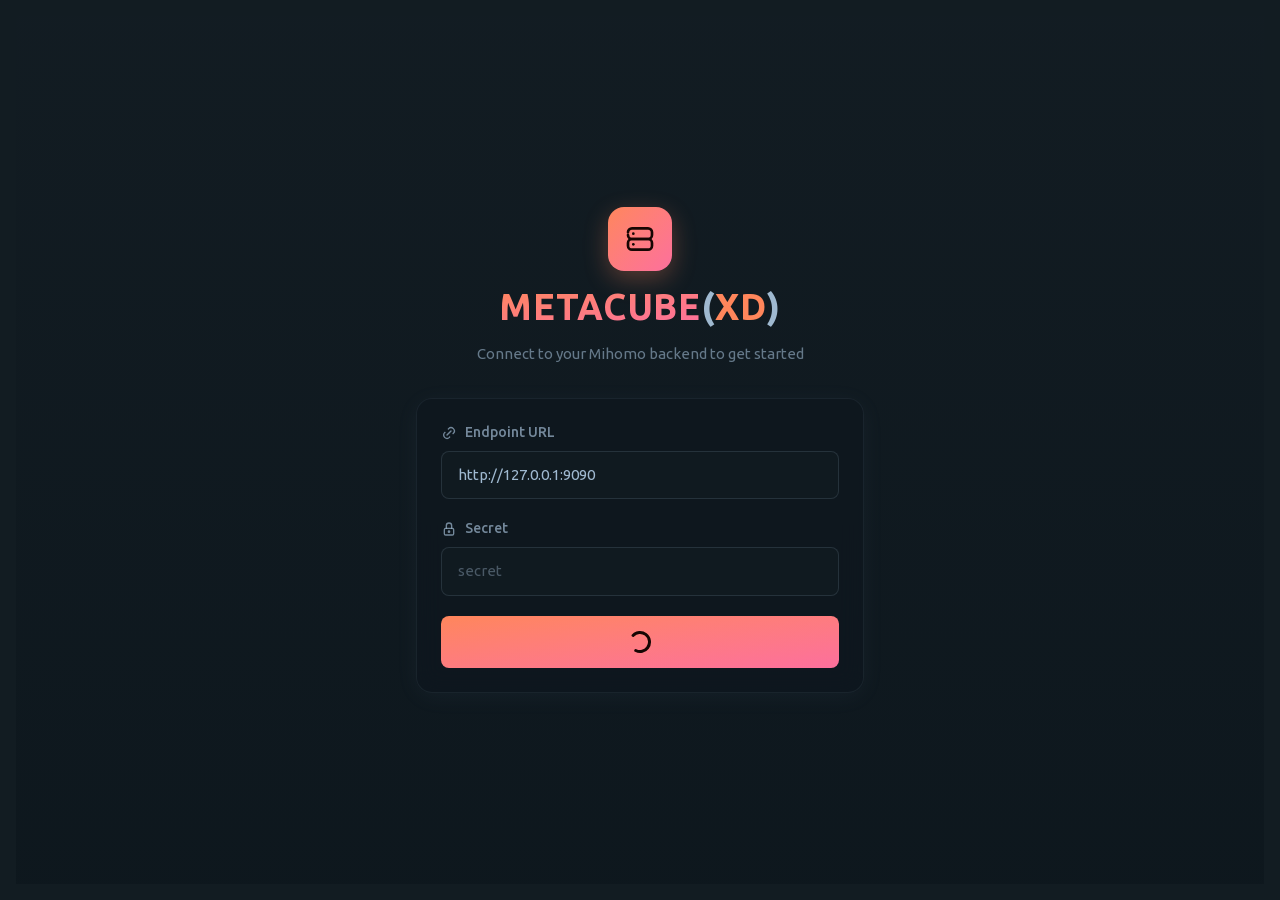
==== commit a84cd65f: "Chore: update third-party resources" ====
--- a/luci-app-openclash/root/usr/share/openclash/ui/metacubexd/index.html
+++ b/luci-app-openclash/root/usr/share/openclash/ui/metacubexd/index.html
@@ -1 +1 @@
-<!DOCTYPE html><html><head><meta charset="utf-8"><meta name="viewport" content="width=device-width, initial-scale=1.0, minimum-scale=1.0, maximum-scale=1.0, user-scalable=no, viewport-fit=cover"><title>MetaCubeXD</title><script src="config.js" onerror="window.__METACUBEXD_CONFIG__={defaultBackendURL:''}"></script><script>window.__METACUBEXD_CONFIG__ = window.__METACUBEXD_CONFIG__ || { defaultBackendURL: '' }</script><link rel="stylesheet" href="./_nuxt/entry.DXtGYZBt.css" crossorigin><link rel="modulepreload" as="script" crossorigin href="./_nuxt/CIdxgjib.js"><script type="module" src="./_nuxt/CIdxgjib.js" crossorigin></script><meta name="theme-color" content="#000000"><link rel="icon" type="image/svg+xml" href="favicon.svg"><link rel="apple-touch-icon" href="pwa-192x192.png"><script id="unhead:payload" type="application/json">{"title":"MetaCubeXD"}</script></head><body><div id="__nuxt"></div><div id="teleports"></div><script>window.__NUXT__={};window.__NUXT__.config={public:{appVersion:"1.244.2",mockMode:false,defaultBackendURL:"",i18n:{baseUrl:"",defaultLocale:"en",rootRedirect:"",redirectStatusCode:302,skipSettingLocaleOnNavigate:false,locales:[{code:"en",name:"English",language:""},{code:"zh",name:"简体中文",language:""},{code:"ru",name:"Русский",language:""}],detectBrowserLanguage:{alwaysRedirect:false,cookieCrossOrigin:false,cookieDomain:"",cookieKey:"metacubexd_lang",cookieSecure:false,fallbackLocale:"en",redirectOn:"root",useCookie:true},experimental:{localeDetector:"",typedPages:true,typedOptionsAndMessages:false,alternateLinkCanonicalQueries:true,devCache:false,cacheLifetime:"",stripMessagesPayload:false,preload:false,strictSeo:false,nitroContextDetection:true,httpCacheDuration:10},domainLocales:{en:{domain:""},zh:{domain:""},ru:{domain:""}}}},app:{baseURL:"./",buildId:"1cd4a309-3cd0-4e7f-ae64-8cde50544517",buildAssetsDir:"/_nuxt/",cdnURL:""}}</script><script type="application/json" data-nuxt-data="nuxt-app" data-ssr="false" id="__NUXT_DATA__">[{"prerenderedAt":1,"serverRendered":2},1775009994693,false]</script></body></html>+<!DOCTYPE html><html><head><meta charset="utf-8"><meta name="viewport" content="width=device-width, initial-scale=1.0, minimum-scale=1.0, maximum-scale=1.0, user-scalable=no, viewport-fit=cover"><script type="importmap">{"imports":{"#entry":"./_nuxt/Bk4oHtZe.js"}}</script><title>MetaCubeXD</title><script src="config.js" onerror="window.__METACUBEXD_CONFIG__={defaultBackendURL:''}"></script><script>window.__METACUBEXD_CONFIG__ = window.__METACUBEXD_CONFIG__ || { defaultBackendURL: '' }</script><link rel="stylesheet" href="./_nuxt/entry.kZK4b22H.css" crossorigin><link rel="modulepreload" as="script" crossorigin href="./_nuxt/Bk4oHtZe.js"><link rel="modulepreload" as="script" crossorigin href="./_nuxt/CcHu_7lQ.js"><script type="module" src="./_nuxt/Bk4oHtZe.js" crossorigin></script><meta name="theme-color" content="#000000"><link rel="icon" type="image/svg+xml" href="favicon.svg"><link rel="apple-touch-icon" href="pwa-192x192.png"><script id="unhead:payload" type="application/json">{"title":"MetaCubeXD"}</script></head><body><div id="__nuxt"></div><div id="teleports"></div><script>window.__NUXT__={};window.__NUXT__.config={public:{appVersion:"1.246.2",mockMode:false,defaultBackendURL:"",i18n:{baseUrl:"",defaultLocale:"en",rootRedirect:"",redirectStatusCode:302,skipSettingLocaleOnNavigate:false,locales:[{code:"en",name:"English",language:""},{code:"zh",name:"简体中文",language:""},{code:"ru",name:"Русский",language:""}],detectBrowserLanguage:{alwaysRedirect:false,cookieCrossOrigin:false,cookieDomain:"",cookieKey:"metacubexd_lang",cookieSecure:false,fallbackLocale:"en",redirectOn:"root",useCookie:true},experimental:{localeDetector:"",typedPages:true,typedOptionsAndMessages:false,alternateLinkCanonicalQueries:true,devCache:false,cacheLifetime:"",stripMessagesPayload:false,preload:false,strictSeo:false,nitroContextDetection:true,httpCacheDuration:10,compactRoutes:false},domainLocales:{en:{domain:""},zh:{domain:""},ru:{domain:""}}}},app:{baseURL:"./",buildId:"5e0b11a4-ac39-4189-8f94-884ae82a4a17",buildAssetsDir:"/_nuxt/",cdnURL:""}}</script><script type="application/json" data-nuxt-data="nuxt-app" data-ssr="false" id="__NUXT_DATA__">[{"prerenderedAt":1,"serverRendered":2},1777540785918,false]</script></body></html>
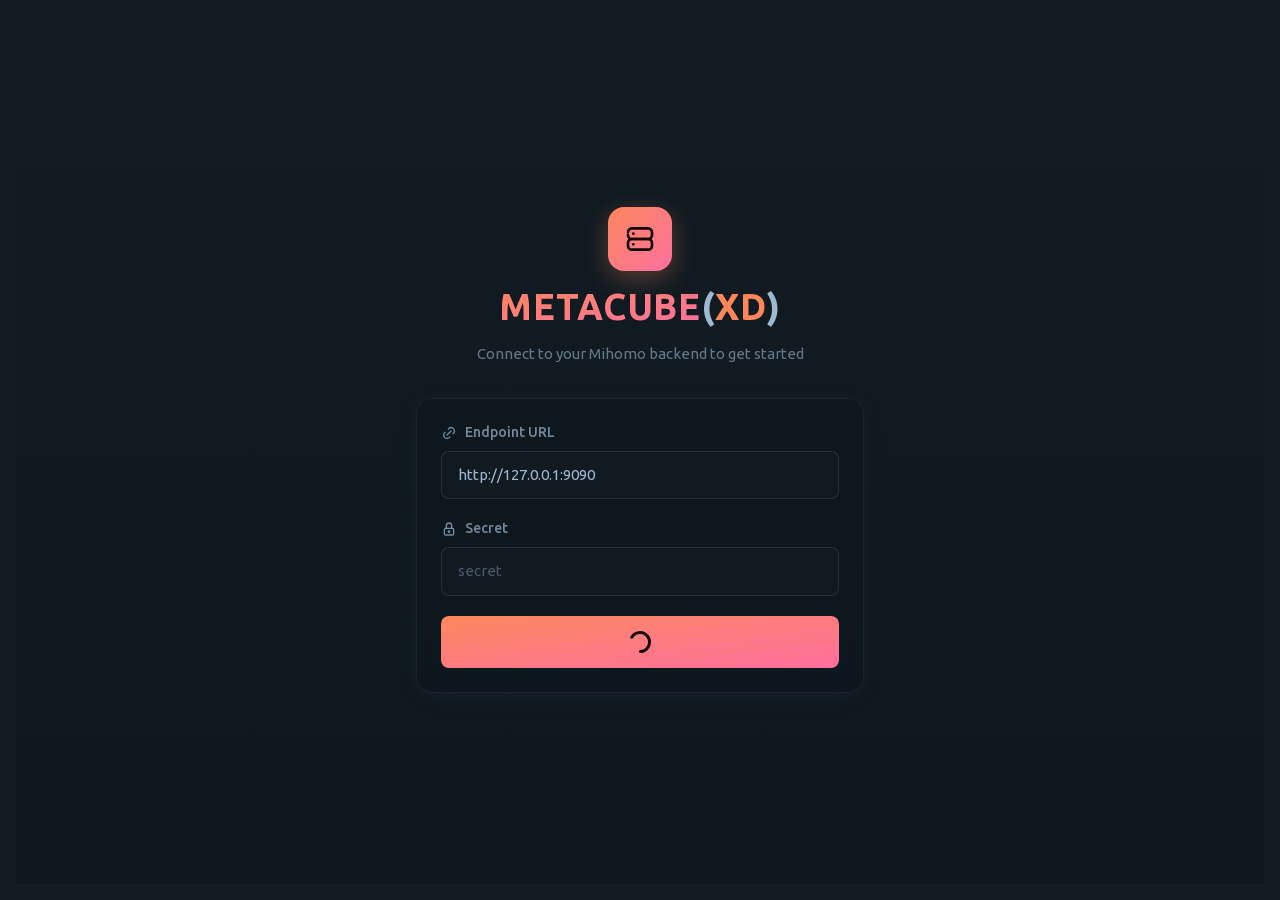
==== commit 96358dd0: "Chore: update third-party resources" ====
--- a/luci-app-openclash/root/usr/share/openclash/ui/metacubexd/index.html
+++ b/luci-app-openclash/root/usr/share/openclash/ui/metacubexd/index.html
@@ -1 +1 @@
-<!DOCTYPE html><html><head><meta charset="utf-8"><meta name="viewport" content="width=device-width, initial-scale=1.0, minimum-scale=1.0, maximum-scale=1.0, user-scalable=no, viewport-fit=cover"><script type="importmap">{"imports":{"#entry":"./_nuxt/Bk4oHtZe.js"}}</script><title>MetaCubeXD</title><script src="config.js" onerror="window.__METACUBEXD_CONFIG__={defaultBackendURL:''}"></script><script>window.__METACUBEXD_CONFIG__ = window.__METACUBEXD_CONFIG__ || { defaultBackendURL: '' }</script><link rel="stylesheet" href="./_nuxt/entry.kZK4b22H.css" crossorigin><link rel="modulepreload" as="script" crossorigin href="./_nuxt/Bk4oHtZe.js"><link rel="modulepreload" as="script" crossorigin href="./_nuxt/CcHu_7lQ.js"><script type="module" src="./_nuxt/Bk4oHtZe.js" crossorigin></script><meta name="theme-color" content="#000000"><link rel="icon" type="image/svg+xml" href="favicon.svg"><link rel="apple-touch-icon" href="pwa-192x192.png"><script id="unhead:payload" type="application/json">{"title":"MetaCubeXD"}</script></head><body><div id="__nuxt"></div><div id="teleports"></div><script>window.__NUXT__={};window.__NUXT__.config={public:{appVersion:"1.246.2",mockMode:false,defaultBackendURL:"",i18n:{baseUrl:"",defaultLocale:"en",rootRedirect:"",redirectStatusCode:302,skipSettingLocaleOnNavigate:false,locales:[{code:"en",name:"English",language:""},{code:"zh",name:"简体中文",language:""},{code:"ru",name:"Русский",language:""}],detectBrowserLanguage:{alwaysRedirect:false,cookieCrossOrigin:false,cookieDomain:"",cookieKey:"metacubexd_lang",cookieSecure:false,fallbackLocale:"en",redirectOn:"root",useCookie:true},experimental:{localeDetector:"",typedPages:true,typedOptionsAndMessages:false,alternateLinkCanonicalQueries:true,devCache:false,cacheLifetime:"",stripMessagesPayload:false,preload:false,strictSeo:false,nitroContextDetection:true,httpCacheDuration:10,compactRoutes:false},domainLocales:{en:{domain:""},zh:{domain:""},ru:{domain:""}}}},app:{baseURL:"./",buildId:"5e0b11a4-ac39-4189-8f94-884ae82a4a17",buildAssetsDir:"/_nuxt/",cdnURL:""}}</script><script type="application/json" data-nuxt-data="nuxt-app" data-ssr="false" id="__NUXT_DATA__">[{"prerenderedAt":1,"serverRendered":2},1777540785918,false]</script></body></html>+<!DOCTYPE html><html><head><meta charset="utf-8"><meta name="viewport" content="width=device-width, initial-scale=1.0, minimum-scale=1.0, maximum-scale=1.0, user-scalable=no, viewport-fit=cover"><script type="importmap">{"imports":{"#entry":"./_nuxt/DNL3z2nG.js"}}</script><title>MetaCubeXD</title><script src="config.js" onerror="window.__METACUBEXD_CONFIG__={defaultBackendURL:''}"></script><script>window.__METACUBEXD_CONFIG__ = window.__METACUBEXD_CONFIG__ || { defaultBackendURL: '' }</script><link rel="stylesheet" href="./_nuxt/entry.DpDmwl3s.css" crossorigin><link rel="modulepreload" as="script" crossorigin href="./_nuxt/DNL3z2nG.js"><link rel="modulepreload" as="script" crossorigin href="./_nuxt/CcHu_7lQ.js"><script type="module" src="./_nuxt/DNL3z2nG.js" crossorigin></script><meta name="theme-color" content="#000000"><link rel="icon" type="image/svg+xml" href="favicon.svg"><link rel="apple-touch-icon" href="pwa-192x192.png"><script id="unhead:payload" type="application/json">{"title":"MetaCubeXD"}</script></head><body><div id="__nuxt"></div><div id="teleports"></div><script>window.__NUXT__={};window.__NUXT__.config={public:{appVersion:"1.246.3",mockMode:false,defaultBackendURL:"",i18n:{baseUrl:"",defaultLocale:"en",rootRedirect:"",redirectStatusCode:302,skipSettingLocaleOnNavigate:false,locales:[{code:"en",name:"English",language:""},{code:"zh",name:"简体中文",language:""},{code:"ru",name:"Русский",language:""}],detectBrowserLanguage:{alwaysRedirect:false,cookieCrossOrigin:false,cookieDomain:"",cookieKey:"metacubexd_lang",cookieSecure:false,fallbackLocale:"en",redirectOn:"root",useCookie:true},experimental:{localeDetector:"",typedPages:true,typedOptionsAndMessages:false,alternateLinkCanonicalQueries:true,devCache:false,cacheLifetime:"",stripMessagesPayload:false,preload:false,strictSeo:false,nitroContextDetection:true,httpCacheDuration:10,compactRoutes:false},domainLocales:{en:{domain:""},zh:{domain:""},ru:{domain:""}}}},app:{baseURL:"./",buildId:"dedd5298-0b0a-4a9a-b996-d0e9cb26e41e",buildAssetsDir:"/_nuxt/",cdnURL:""}}</script><script type="application/json" data-nuxt-data="nuxt-app" data-ssr="false" id="__NUXT_DATA__">[{"prerenderedAt":1,"serverRendered":2},1777825620622,false]</script></body></html>
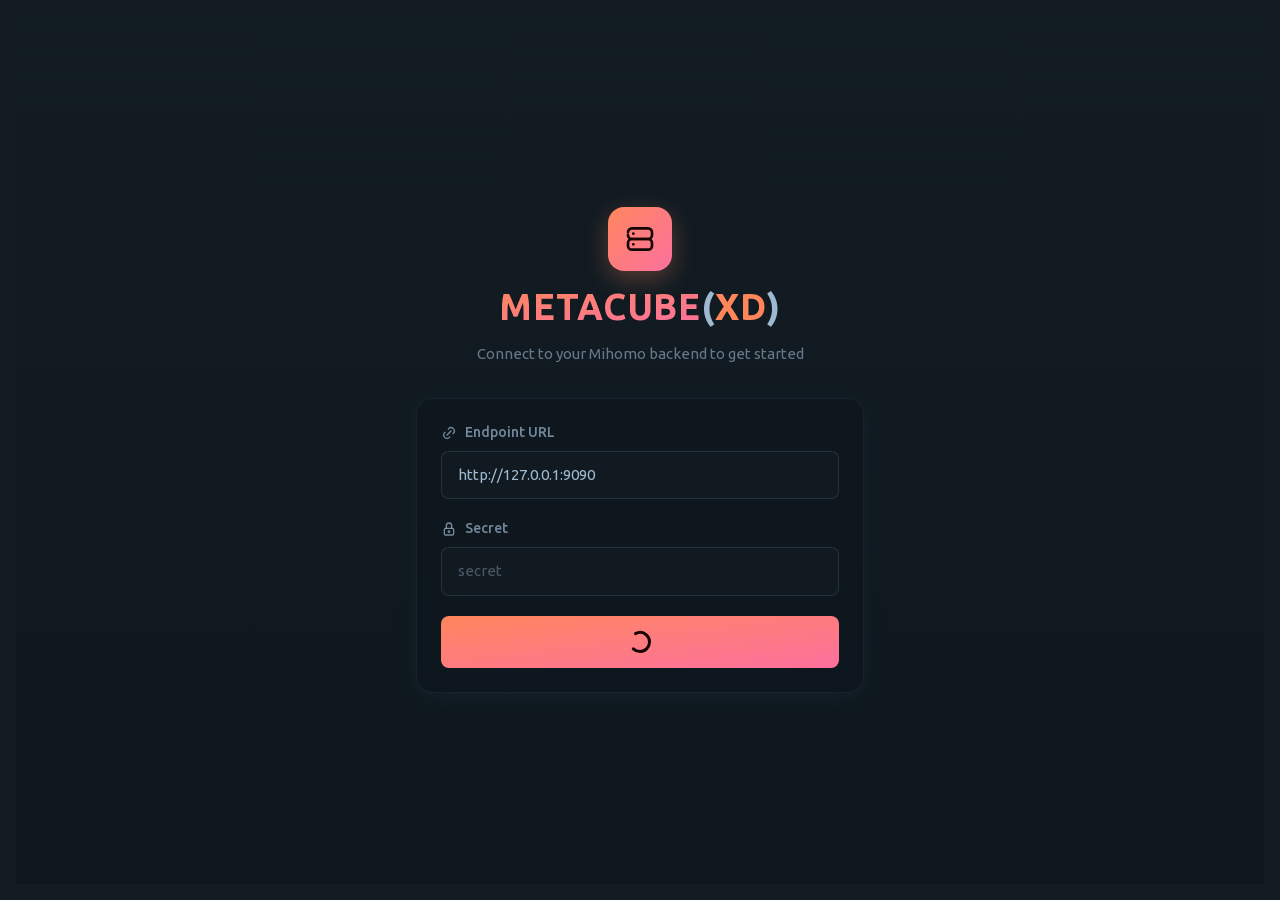
==== commit a8f0e805: "Chore: update third-party resources" ====
--- a/luci-app-openclash/root/usr/share/openclash/ui/metacubexd/index.html
+++ b/luci-app-openclash/root/usr/share/openclash/ui/metacubexd/index.html
@@ -1 +1 @@
-<!DOCTYPE html><html><head><meta charset="utf-8"><meta name="viewport" content="width=device-width, initial-scale=1.0, minimum-scale=1.0, maximum-scale=1.0, user-scalable=no, viewport-fit=cover"><script type="importmap">{"imports":{"#entry":"./_nuxt/DNL3z2nG.js"}}</script><title>MetaCubeXD</title><script src="config.js" onerror="window.__METACUBEXD_CONFIG__={defaultBackendURL:''}"></script><script>window.__METACUBEXD_CONFIG__ = window.__METACUBEXD_CONFIG__ || { defaultBackendURL: '' }</script><link rel="stylesheet" href="./_nuxt/entry.DpDmwl3s.css" crossorigin><link rel="modulepreload" as="script" crossorigin href="./_nuxt/DNL3z2nG.js"><link rel="modulepreload" as="script" crossorigin href="./_nuxt/CcHu_7lQ.js"><script type="module" src="./_nuxt/DNL3z2nG.js" crossorigin></script><meta name="theme-color" content="#000000"><link rel="icon" type="image/svg+xml" href="favicon.svg"><link rel="apple-touch-icon" href="pwa-192x192.png"><script id="unhead:payload" type="application/json">{"title":"MetaCubeXD"}</script></head><body><div id="__nuxt"></div><div id="teleports"></div><script>window.__NUXT__={};window.__NUXT__.config={public:{appVersion:"1.246.3",mockMode:false,defaultBackendURL:"",i18n:{baseUrl:"",defaultLocale:"en",rootRedirect:"",redirectStatusCode:302,skipSettingLocaleOnNavigate:false,locales:[{code:"en",name:"English",language:""},{code:"zh",name:"简体中文",language:""},{code:"ru",name:"Русский",language:""}],detectBrowserLanguage:{alwaysRedirect:false,cookieCrossOrigin:false,cookieDomain:"",cookieKey:"metacubexd_lang",cookieSecure:false,fallbackLocale:"en",redirectOn:"root",useCookie:true},experimental:{localeDetector:"",typedPages:true,typedOptionsAndMessages:false,alternateLinkCanonicalQueries:true,devCache:false,cacheLifetime:"",stripMessagesPayload:false,preload:false,strictSeo:false,nitroContextDetection:true,httpCacheDuration:10,compactRoutes:false},domainLocales:{en:{domain:""},zh:{domain:""},ru:{domain:""}}}},app:{baseURL:"./",buildId:"dedd5298-0b0a-4a9a-b996-d0e9cb26e41e",buildAssetsDir:"/_nuxt/",cdnURL:""}}</script><script type="application/json" data-nuxt-data="nuxt-app" data-ssr="false" id="__NUXT_DATA__">[{"prerenderedAt":1,"serverRendered":2},1777825620622,false]</script></body></html>+<!DOCTYPE html><html><head><meta charset="utf-8"><meta name="viewport" content="width=device-width, initial-scale=1.0, minimum-scale=1.0, maximum-scale=1.0, user-scalable=no, viewport-fit=cover"><script type="importmap">{"imports":{"#entry":"./_nuxt/D8oAI8nm.js"}}</script><title>MetaCubeXD</title><script src="config.js" onerror="window.__METACUBEXD_CONFIG__={defaultBackendURL:''}"></script><script>window.__METACUBEXD_CONFIG__ = window.__METACUBEXD_CONFIG__ || { defaultBackendURL: '' }</script><link rel="stylesheet" href="./_nuxt/entry.DWQeCkoz.css" crossorigin><link rel="modulepreload" as="script" crossorigin href="./_nuxt/D8oAI8nm.js"><link rel="modulepreload" as="script" crossorigin href="./_nuxt/DkZ9nL-Z.js"><script type="module" src="./_nuxt/D8oAI8nm.js" crossorigin></script><meta name="theme-color" content="#000000"><link rel="icon" type="image/svg+xml" href="favicon.svg"><link rel="apple-touch-icon" href="pwa-192x192.png"><script id="unhead:payload" type="application/json">{"title":"MetaCubeXD"}</script></head><body><div id="__nuxt"></div><div id="teleports"></div><script>window.__NUXT__={};window.__NUXT__.config={public:{appVersion:"1.247.0",mockMode:false,defaultBackendURL:"",i18n:{baseUrl:"",defaultLocale:"en",rootRedirect:"",redirectStatusCode:302,skipSettingLocaleOnNavigate:false,locales:[{code:"en",name:"English",language:""},{code:"zh",name:"简体中文",language:""},{code:"ru",name:"Русский",language:""}],detectBrowserLanguage:{alwaysRedirect:false,cookieCrossOrigin:false,cookieDomain:"",cookieKey:"metacubexd_lang",cookieSecure:false,fallbackLocale:"en",redirectOn:"root",useCookie:true},experimental:{localeDetector:"",typedPages:true,typedOptionsAndMessages:false,alternateLinkCanonicalQueries:true,devCache:false,cacheLifetime:"",stripMessagesPayload:false,preload:false,strictSeo:false,nitroContextDetection:true,httpCacheDuration:10,compactRoutes:false},domainLocales:{en:{domain:""},zh:{domain:""},ru:{domain:""}}}},app:{baseURL:"./",buildId:"ad997463-0796-4d98-a45b-1edd440b1ef8",buildAssetsDir:"/_nuxt/",cdnURL:""}}</script><script type="application/json" data-nuxt-data="nuxt-app" data-ssr="false" id="__NUXT_DATA__">[{"prerenderedAt":1,"serverRendered":2},1778339942381,false]</script></body></html>
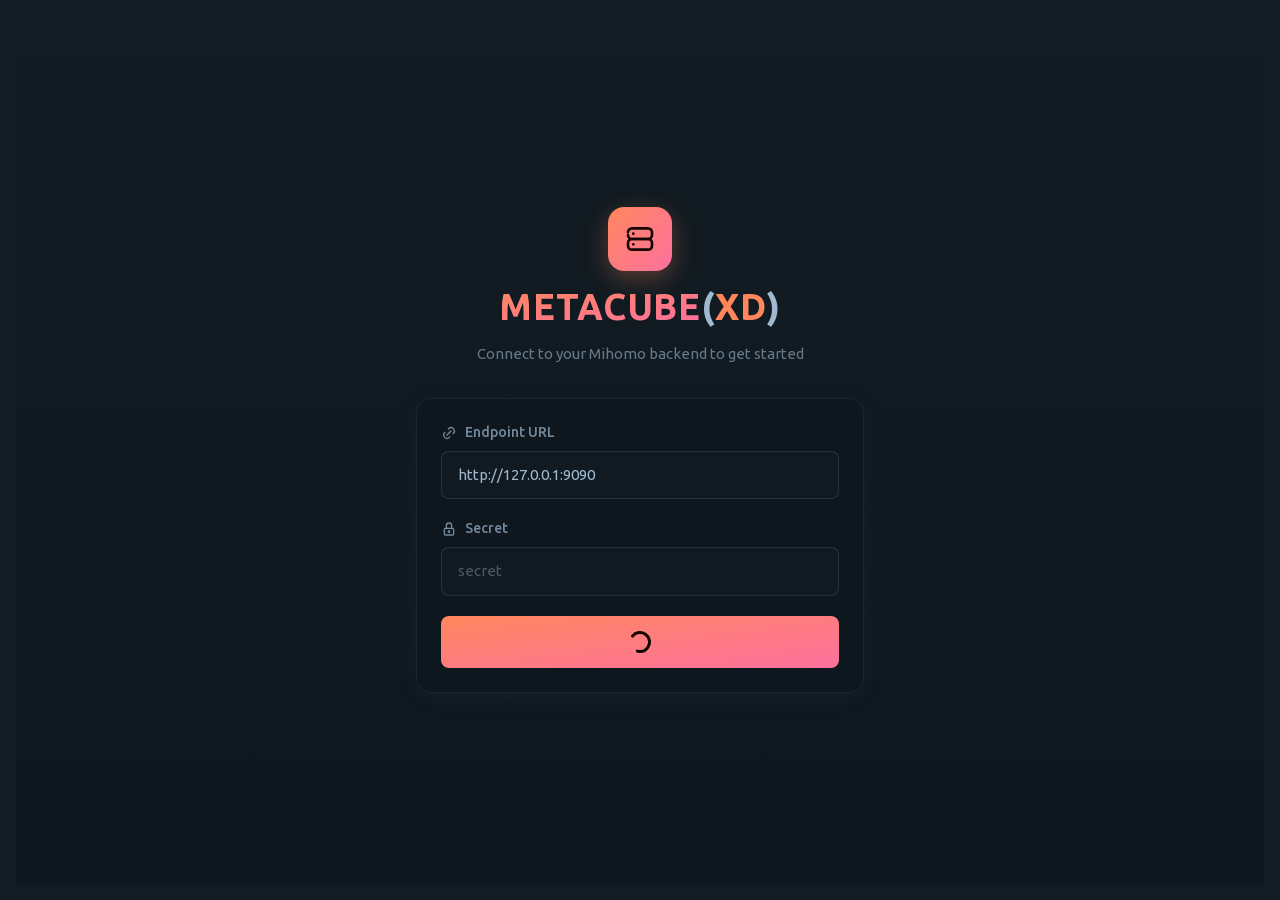
==== commit 78576a2e: "Chore: update third-party resources" ====
--- a/luci-app-openclash/root/usr/share/openclash/ui/metacubexd/index.html
+++ b/luci-app-openclash/root/usr/share/openclash/ui/metacubexd/index.html
@@ -1 +1 @@
-<!DOCTYPE html><html><head><meta charset="utf-8"><meta name="viewport" content="width=device-width, initial-scale=1.0, minimum-scale=1.0, maximum-scale=1.0, user-scalable=no, viewport-fit=cover"><script type="importmap">{"imports":{"#entry":"./_nuxt/D8oAI8nm.js"}}</script><title>MetaCubeXD</title><script src="config.js" onerror="window.__METACUBEXD_CONFIG__={defaultBackendURL:''}"></script><script>window.__METACUBEXD_CONFIG__ = window.__METACUBEXD_CONFIG__ || { defaultBackendURL: '' }</script><link rel="stylesheet" href="./_nuxt/entry.DWQeCkoz.css" crossorigin><link rel="modulepreload" as="script" crossorigin href="./_nuxt/D8oAI8nm.js"><link rel="modulepreload" as="script" crossorigin href="./_nuxt/DkZ9nL-Z.js"><script type="module" src="./_nuxt/D8oAI8nm.js" crossorigin></script><meta name="theme-color" content="#000000"><link rel="icon" type="image/svg+xml" href="favicon.svg"><link rel="apple-touch-icon" href="pwa-192x192.png"><script id="unhead:payload" type="application/json">{"title":"MetaCubeXD"}</script></head><body><div id="__nuxt"></div><div id="teleports"></div><script>window.__NUXT__={};window.__NUXT__.config={public:{appVersion:"1.247.0",mockMode:false,defaultBackendURL:"",i18n:{baseUrl:"",defaultLocale:"en",rootRedirect:"",redirectStatusCode:302,skipSettingLocaleOnNavigate:false,locales:[{code:"en",name:"English",language:""},{code:"zh",name:"简体中文",language:""},{code:"ru",name:"Русский",language:""}],detectBrowserLanguage:{alwaysRedirect:false,cookieCrossOrigin:false,cookieDomain:"",cookieKey:"metacubexd_lang",cookieSecure:false,fallbackLocale:"en",redirectOn:"root",useCookie:true},experimental:{localeDetector:"",typedPages:true,typedOptionsAndMessages:false,alternateLinkCanonicalQueries:true,devCache:false,cacheLifetime:"",stripMessagesPayload:false,preload:false,strictSeo:false,nitroContextDetection:true,httpCacheDuration:10,compactRoutes:false},domainLocales:{en:{domain:""},zh:{domain:""},ru:{domain:""}}}},app:{baseURL:"./",buildId:"ad997463-0796-4d98-a45b-1edd440b1ef8",buildAssetsDir:"/_nuxt/",cdnURL:""}}</script><script type="application/json" data-nuxt-data="nuxt-app" data-ssr="false" id="__NUXT_DATA__">[{"prerenderedAt":1,"serverRendered":2},1778339942381,false]</script></body></html>+<!DOCTYPE html><html><head><meta charset="utf-8"><meta name="viewport" content="width=device-width, initial-scale=1.0, minimum-scale=1.0, maximum-scale=1.0, user-scalable=no, viewport-fit=cover"><script type="importmap">{"imports":{"#entry":"./_nuxt/BOICcfi1.js"}}</script><title>MetaCubeXD</title><script src="config.js" onerror="window.__METACUBEXD_CONFIG__={defaultBackendURL:''}"></script><script>window.__METACUBEXD_CONFIG__ = window.__METACUBEXD_CONFIG__ || { defaultBackendURL: '' }</script><link rel="stylesheet" href="./_nuxt/entry.PeY_DPLB.css" crossorigin><link rel="modulepreload" as="script" crossorigin href="./_nuxt/BOICcfi1.js"><link rel="modulepreload" as="script" crossorigin href="./_nuxt/DkZ9nL-Z.js"><script type="module" src="./_nuxt/BOICcfi1.js" crossorigin></script><meta name="theme-color" content="#000000"><link rel="icon" type="image/svg+xml" href="favicon.svg"><link rel="apple-touch-icon" href="pwa-192x192.png"><script id="unhead:payload" type="application/json">{"title":"MetaCubeXD"}</script></head><body><div id="__nuxt"></div><div id="teleports"></div><script>window.__NUXT__={};window.__NUXT__.config={public:{appVersion:"1.247.1",mockMode:false,defaultBackendURL:"",i18n:{baseUrl:"",defaultLocale:"en",rootRedirect:"",redirectStatusCode:302,skipSettingLocaleOnNavigate:false,locales:[{code:"en",name:"English",language:""},{code:"zh",name:"简体中文",language:""},{code:"ru",name:"Русский",language:""}],detectBrowserLanguage:{alwaysRedirect:false,cookieCrossOrigin:false,cookieDomain:"",cookieKey:"metacubexd_lang",cookieSecure:false,fallbackLocale:"en",redirectOn:"root",useCookie:true},experimental:{localeDetector:"",typedPages:true,typedOptionsAndMessages:false,alternateLinkCanonicalQueries:true,devCache:false,cacheLifetime:"",stripMessagesPayload:false,preload:false,strictSeo:false,nitroContextDetection:true,httpCacheDuration:10,compactRoutes:false},domainLocales:{en:{domain:""},zh:{domain:""},ru:{domain:""}}}},app:{baseURL:"./",buildId:"26d1bd16-a332-49ad-8f2c-a9992560c2cb",buildAssetsDir:"/_nuxt/",cdnURL:""}}</script><script type="application/json" data-nuxt-data="nuxt-app" data-ssr="false" id="__NUXT_DATA__">[{"prerenderedAt":1,"serverRendered":2},1778864872593,false]</script></body></html>
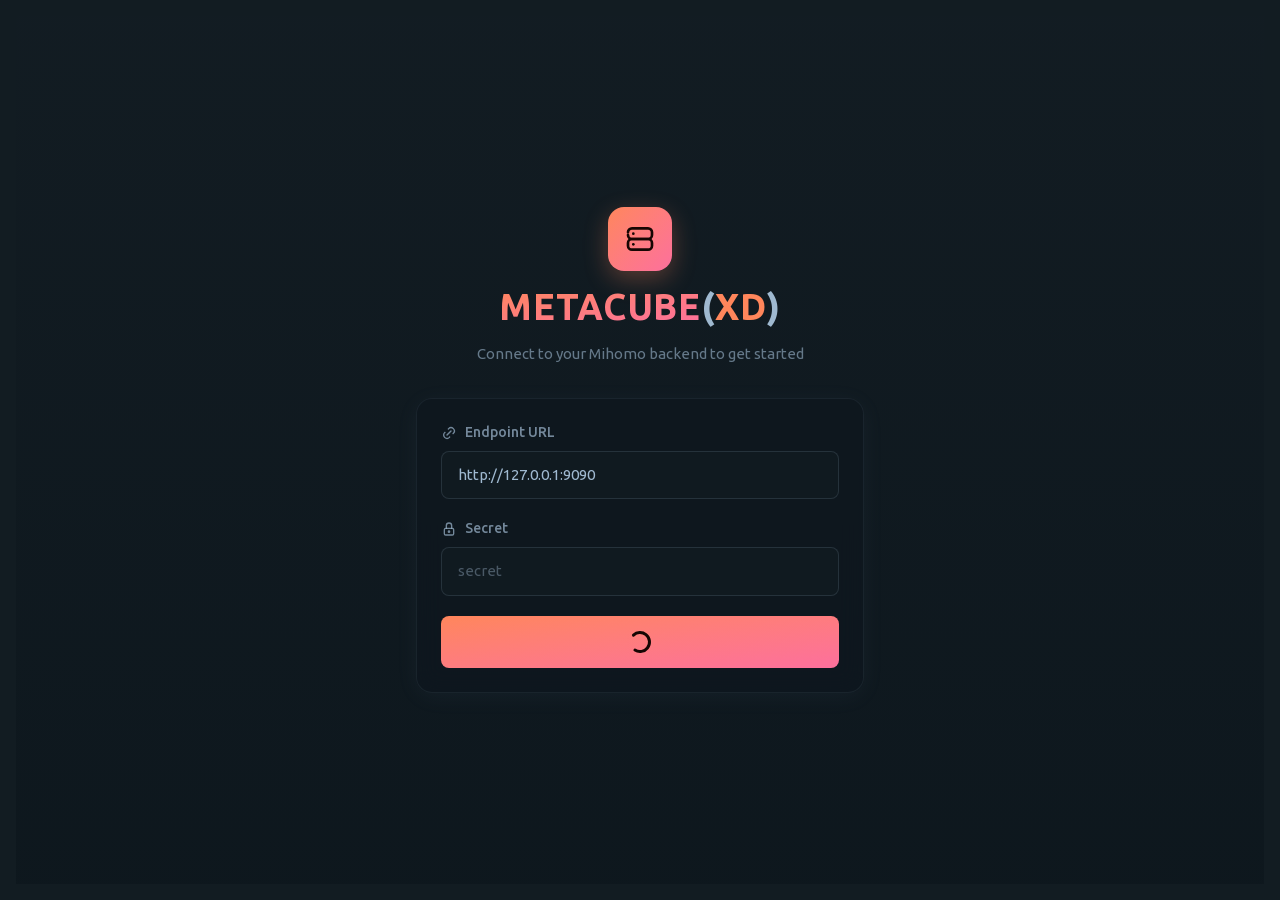
==== commit ab7148b0: "Chore: update third-party resources" ====
--- a/luci-app-openclash/root/usr/share/openclash/ui/metacubexd/index.html
+++ b/luci-app-openclash/root/usr/share/openclash/ui/metacubexd/index.html
@@ -1 +1 @@
-<!DOCTYPE html><html><head><meta charset="utf-8"><meta name="viewport" content="width=device-width, initial-scale=1.0, minimum-scale=1.0, maximum-scale=1.0, user-scalable=no, viewport-fit=cover"><script type="importmap">{"imports":{"#entry":"./_nuxt/BOICcfi1.js"}}</script><title>MetaCubeXD</title><script src="config.js" onerror="window.__METACUBEXD_CONFIG__={defaultBackendURL:''}"></script><script>window.__METACUBEXD_CONFIG__ = window.__METACUBEXD_CONFIG__ || { defaultBackendURL: '' }</script><link rel="stylesheet" href="./_nuxt/entry.PeY_DPLB.css" crossorigin><link rel="modulepreload" as="script" crossorigin href="./_nuxt/BOICcfi1.js"><link rel="modulepreload" as="script" crossorigin href="./_nuxt/DkZ9nL-Z.js"><script type="module" src="./_nuxt/BOICcfi1.js" crossorigin></script><meta name="theme-color" content="#000000"><link rel="icon" type="image/svg+xml" href="favicon.svg"><link rel="apple-touch-icon" href="pwa-192x192.png"><script id="unhead:payload" type="application/json">{"title":"MetaCubeXD"}</script></head><body><div id="__nuxt"></div><div id="teleports"></div><script>window.__NUXT__={};window.__NUXT__.config={public:{appVersion:"1.247.1",mockMode:false,defaultBackendURL:"",i18n:{baseUrl:"",defaultLocale:"en",rootRedirect:"",redirectStatusCode:302,skipSettingLocaleOnNavigate:false,locales:[{code:"en",name:"English",language:""},{code:"zh",name:"简体中文",language:""},{code:"ru",name:"Русский",language:""}],detectBrowserLanguage:{alwaysRedirect:false,cookieCrossOrigin:false,cookieDomain:"",cookieKey:"metacubexd_lang",cookieSecure:false,fallbackLocale:"en",redirectOn:"root",useCookie:true},experimental:{localeDetector:"",typedPages:true,typedOptionsAndMessages:false,alternateLinkCanonicalQueries:true,devCache:false,cacheLifetime:"",stripMessagesPayload:false,preload:false,strictSeo:false,nitroContextDetection:true,httpCacheDuration:10,compactRoutes:false},domainLocales:{en:{domain:""},zh:{domain:""},ru:{domain:""}}}},app:{baseURL:"./",buildId:"26d1bd16-a332-49ad-8f2c-a9992560c2cb",buildAssetsDir:"/_nuxt/",cdnURL:""}}</script><script type="application/json" data-nuxt-data="nuxt-app" data-ssr="false" id="__NUXT_DATA__">[{"prerenderedAt":1,"serverRendered":2},1778864872593,false]</script></body></html>+<!DOCTYPE html><html><head><meta charset="utf-8"><meta name="viewport" content="width=device-width, initial-scale=1.0, minimum-scale=1.0, maximum-scale=1.0, user-scalable=no, viewport-fit=cover"><script type="importmap">{"imports":{"#entry":"./_nuxt/HqJkKNok.js"}}</script><title>MetaCubeXD</title><script src="config.js" onerror="window.__METACUBEXD_CONFIG__={defaultBackendURL:''}"></script><script>window.__METACUBEXD_CONFIG__ = window.__METACUBEXD_CONFIG__ || { defaultBackendURL: '' }</script><link rel="stylesheet" href="./_nuxt/entry.DOeKIobQ.css" crossorigin><link rel="modulepreload" as="script" crossorigin href="./_nuxt/HqJkKNok.js"><link rel="modulepreload" as="script" crossorigin href="./_nuxt/D_Zec42B.js"><link rel="modulepreload" as="script" crossorigin href="./_nuxt/wvj33GKw.js"><link rel="modulepreload" as="script" crossorigin href="./_nuxt/fb3-O8VZ.js"><link rel="modulepreload" as="script" crossorigin href="./_nuxt/BInP7ULv.js"><link rel="modulepreload" as="script" crossorigin href="./_nuxt/Aok_mRt2.js"><script type="module" src="./_nuxt/HqJkKNok.js" crossorigin></script><meta name="theme-color" content="#000000"><link rel="icon" type="image/svg+xml" href="favicon.svg"><link rel="apple-touch-icon" href="pwa-192x192.png"><script id="unhead:payload" type="application/json">{"title":"MetaCubeXD"}</script></head><body><div id="__nuxt"></div><div id="teleports"></div><script>window.__NUXT__={};window.__NUXT__.config={public:{appVersion:"1.248.0",mockMode:false,defaultBackendURL:"",i18n:{baseUrl:"",defaultLocale:"en",rootRedirect:"",redirectStatusCode:302,skipSettingLocaleOnNavigate:false,locales:[{code:"en",name:"English",language:""},{code:"zh",name:"简体中文",language:""},{code:"ru",name:"Русский",language:""}],detectBrowserLanguage:{alwaysRedirect:false,cookieCrossOrigin:false,cookieDomain:"",cookieKey:"metacubexd_lang",cookieSecure:false,fallbackLocale:"en",redirectOn:"root",useCookie:true},experimental:{localeDetector:"",typedPages:true,typedOptionsAndMessages:false,alternateLinkCanonicalQueries:true,devCache:false,cacheLifetime:"",stripMessagesPayload:false,preload:false,strictSeo:false,nitroContextDetection:true,httpCacheDuration:10,compactRoutes:false},domainLocales:{en:{domain:""},zh:{domain:""},ru:{domain:""}}}},app:{baseURL:"./",buildId:"4e845470-03c8-4c2d-a21b-1002657540fa",buildAssetsDir:"/_nuxt/",cdnURL:""}}</script><script type="application/json" data-nuxt-data="nuxt-app" data-ssr="false" id="__NUXT_DATA__">[{"prerenderedAt":1,"serverRendered":2},1779088700772,false]</script></body></html>
